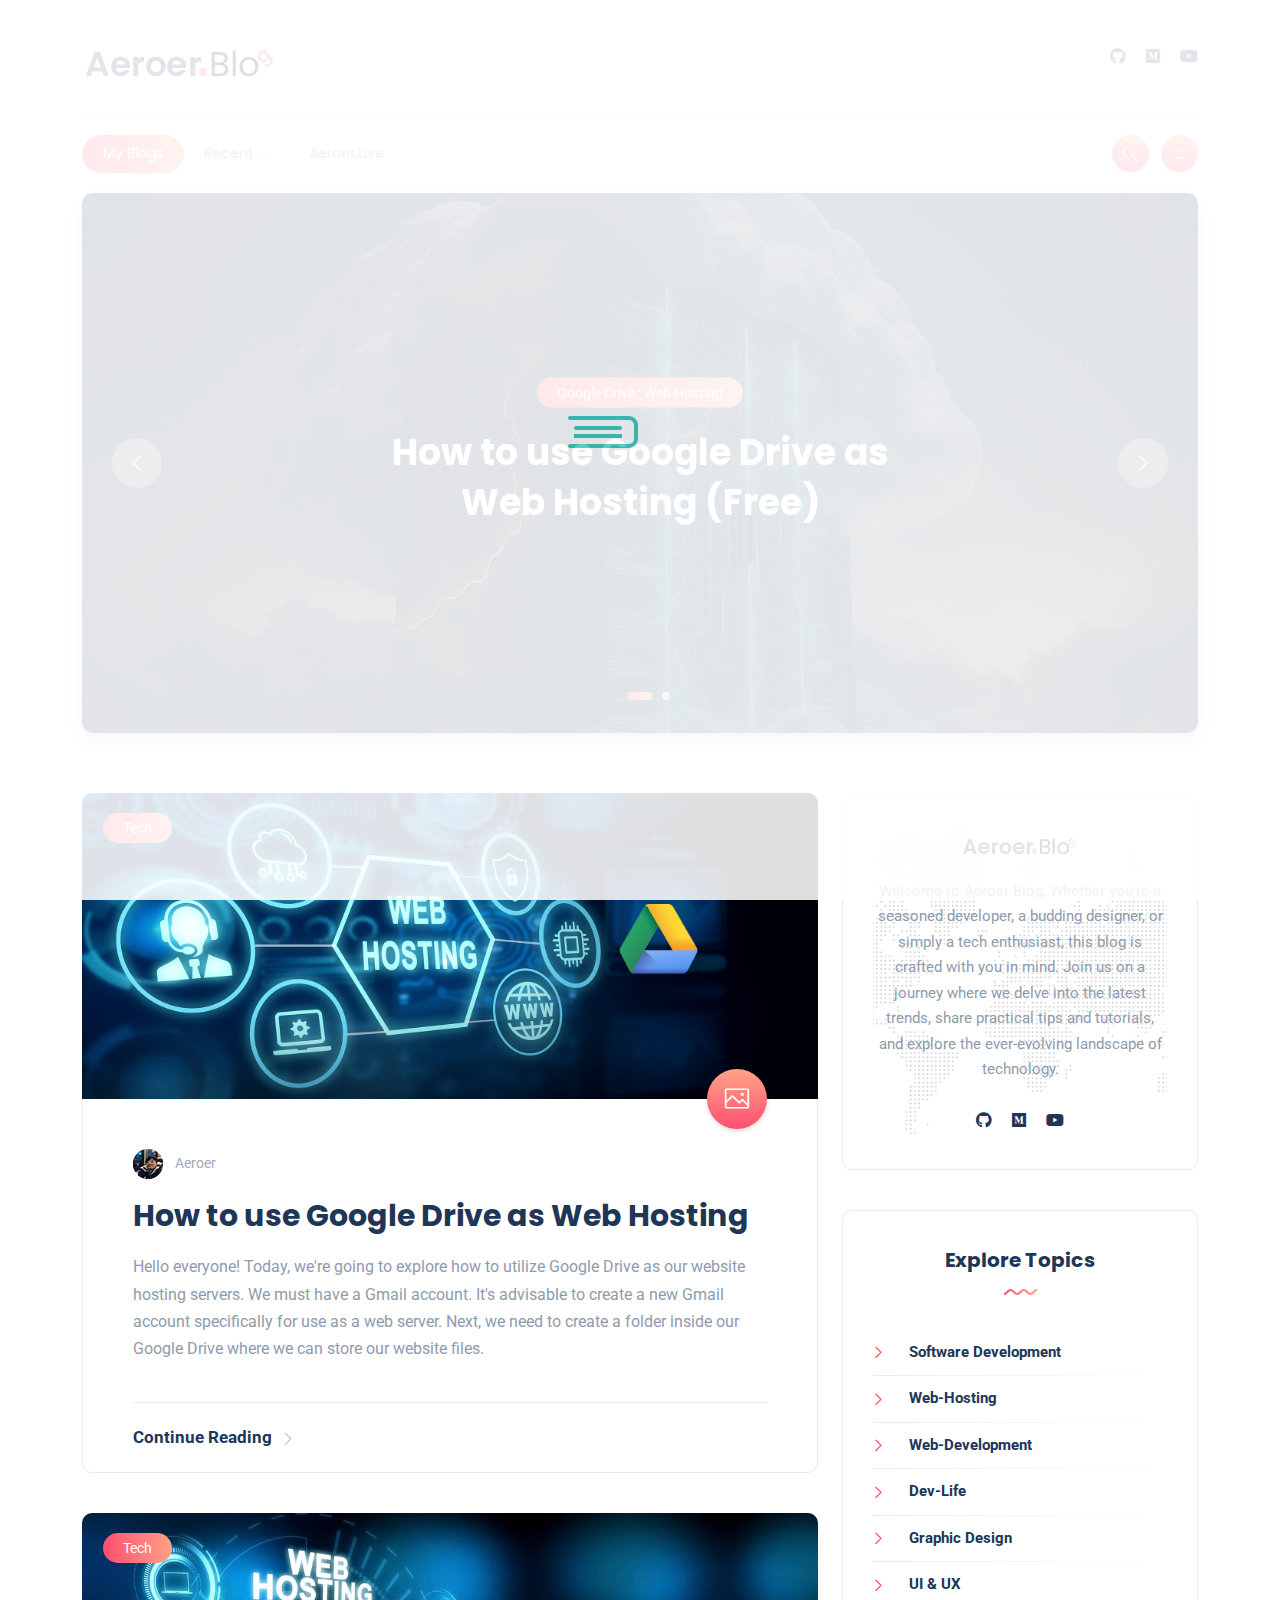
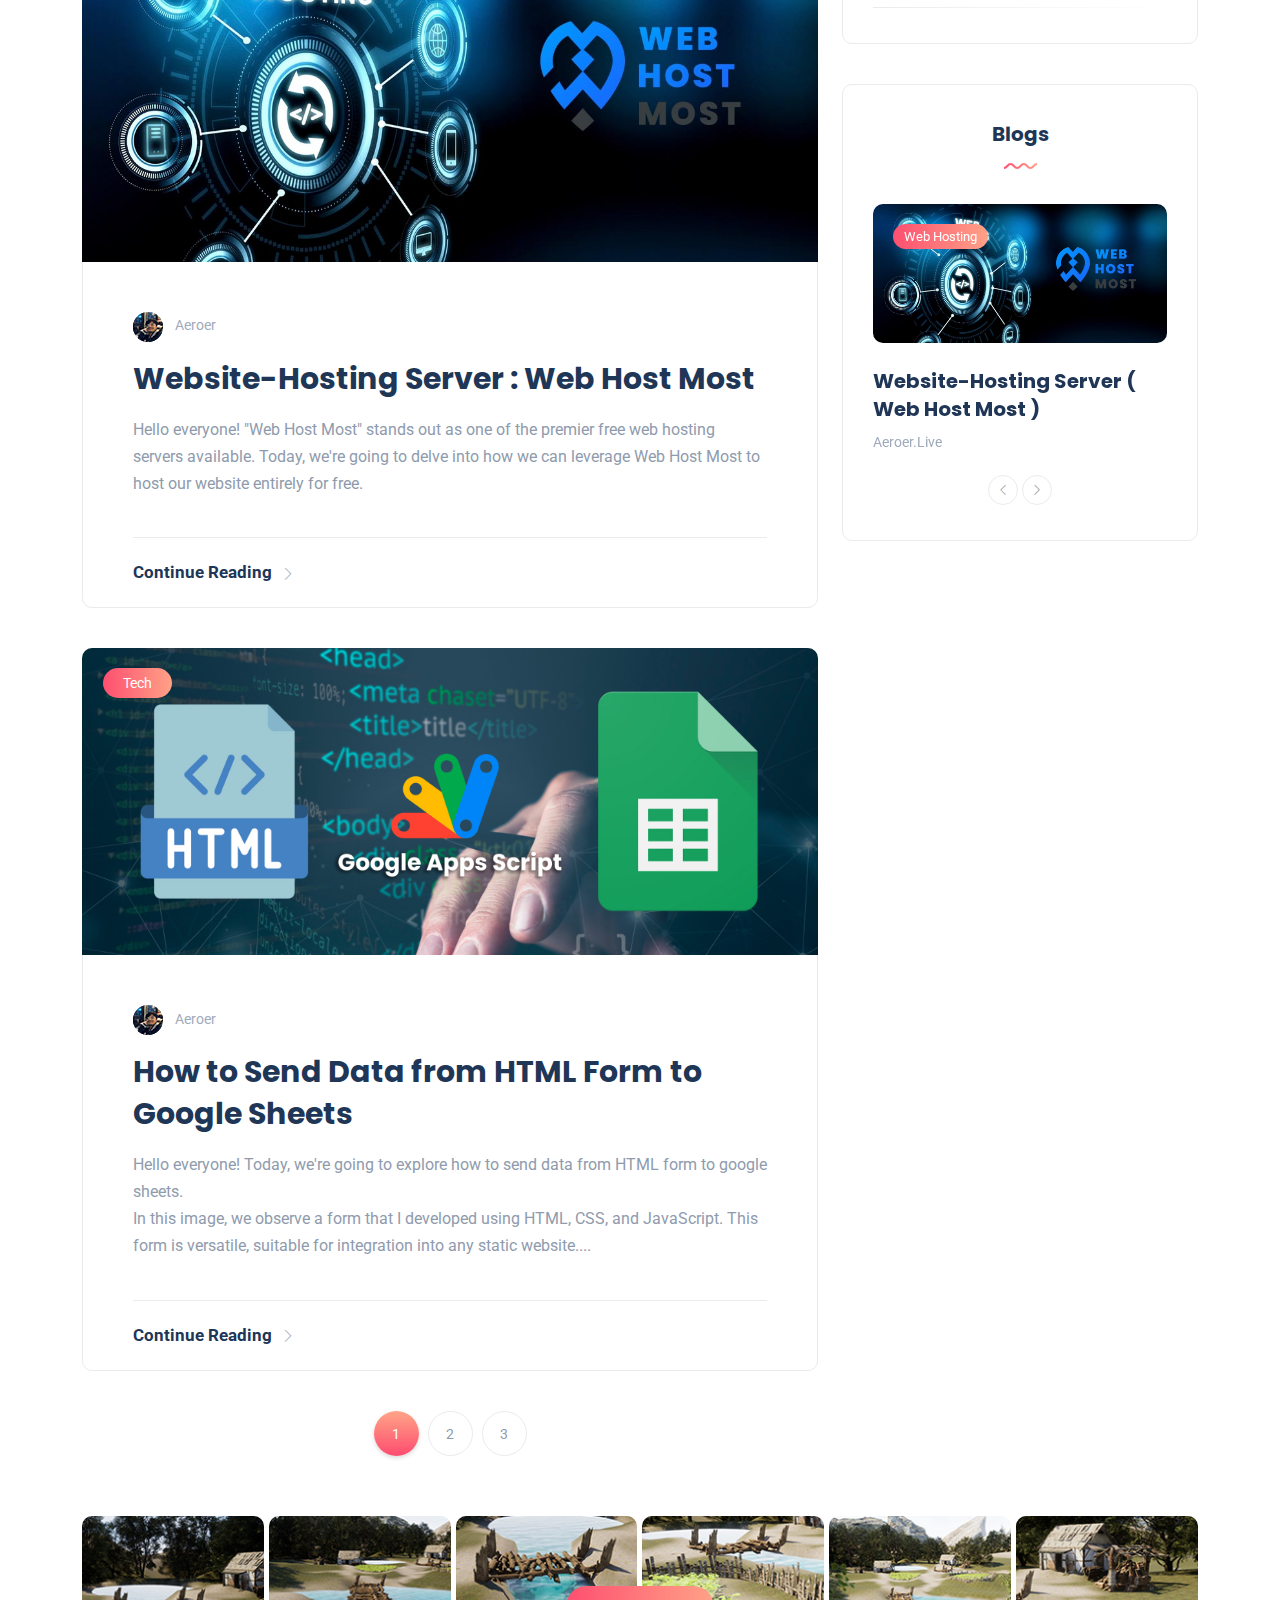
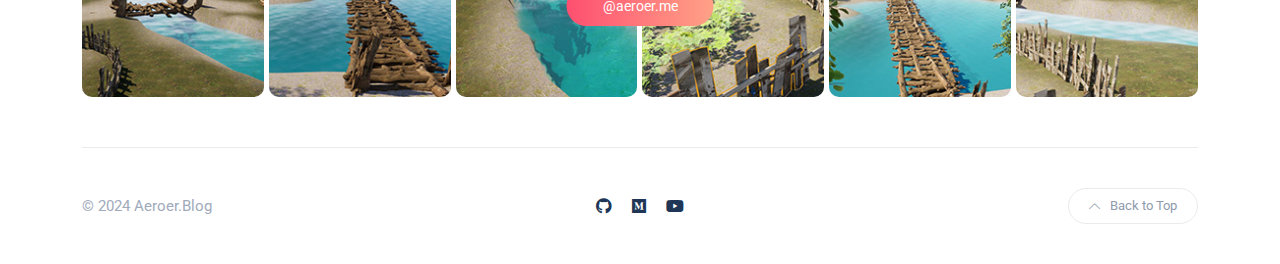
==== index.html @ 8a5197ec "Add traget = blank on footer social link" ====
<!DOCTYPE html>
<html lang="en-US">
<head>
	<meta http-equiv="Content-Type" content="text/html; charset=UTF-8">
	<title>Aeroer Blog</title>
	<meta name="keywords" content="Aeroer, Blog Writer, Tech Bloger">
	<meta name="description" content="As a passionate tech enthusiast and avid writer, I'm thrilled to embark on this journey with you. Through this platform, we'll explore the latest innovations, dissect emerging trends, and dive deep into the fascinating world of technology.">
	<meta name="viewport" content="width=device-width, initial-scale=1, maximum-scale=1">
	<link rel="shortcut icon" type="image/x-icon" href="images/favicon.png">

	<!-- STYLES -->
	<link rel="stylesheet" href="css/bootstrap.min.css" type="text/css" media="all">
	<link rel="stylesheet" href="css/all.min.css" type="text/css" media="all">
	<link rel="stylesheet" href="css/slick.css" type="text/css" media="all">
	<link rel="stylesheet" href="css/simple-line-icons.css" type="text/css" media="all">
	<link rel="stylesheet" href="css/style.css" type="text/css" media="all">


</head>

<body>

<!-- preloader -->
<div id="preloader">
	<div class="book">
		<div class="inner">
			<div class="left"></div>
			<div class="middle"></div>
			<div class="right"></div>
		</div>
		<ul>
			<li></li>
			<li></li>
			<li></li>
			<li></li>
			<li></li>
			<li></li>
			<li></li>
			<li></li>
			<li></li>
			<li></li>
			<li></li>
			<li></li>
			<li></li>
			<li></li>
			<li></li>
			<li></li>
			<li></li>
			<li></li>
		</ul>
	</div>
</div>

<!-- site wrapper -->
<div class="site-wrapper">

	<div class="main-overlay"></div>

	<!-- header -->
	<header class="header-classic">

			<div class="container-xl">
				<!-- header top -->
				<div class="header-top">
					<div class="row align-items-center">

						<div class="col-md-4 col-xs-12">
							<!-- site logo -->
							<a class="navbar-brand" href="index.html"><img src="images/Bloglogo.png" alt="logo" /></a> 
						</div>

						<div class="col-md-8 d-none d-md-block">
							<!-- social icons -->
							<ul class="social-icons list-unstyled list-inline mb-0 float-end">
								<!-- <li class="list-inline-item"><a href="#"><i class="fab fa-facebook-f"></i></a></li> -->
								<!-- <li class="list-inline-item"><a href="#"><i class="fab fa-twitter"></i></a></li> -->
								<li class="list-inline-item"><a href="https://github.com/AeroerMak"><i class="fab fa-github"></i></a></li>
								<li class="list-inline-item"><a href="https://medium.com/@Aeroer"><i class="fab fa-medium"></i></a></li>
								<li class="list-inline-item"><a href="https://www.youtube.com/@Aeroermak"><i class="fab fa-youtube"></i></a></li>
							</ul>
						</div>

					</div>
				</div>
			</div>

			<nav class="navbar navbar-expand-lg">
				<!-- header bottom -->
				<div class="header-bottom  w-100">
					
					<div class="container-xl">
						<div class="d-flex align-items-center">
							<div class="collapse navbar-collapse flex-grow-1">
								<!-- menus -->
								<ul class="navbar-nav">
									<li class="nav-item active">
										<a class="nav-link" href="index.html">My Blogs</a>
									</li>

									<li class="nav-item dropdown">
									<a class="nav-link dropdown-toggle" href="#">Recent</a>
										<ul class="dropdown-menu">
											<li><a class="dropdown-item" href="webhosting.html">Google Drive : Web-Host</a></li>
											<li><a class="dropdown-item" href="webhostmost.html">Web Host Most</a></li>
											<li><a class="dropdown-item" href="webdata.html">Web Form Data Transfer</a></li>
										</ul>
									</li>

									<li class="nav-item">
										<a class="nav-link"  href="https://aeroer.live/" target="_blank">Aeroer.Live</a>
									</li>
								</ul>
							</div>

							<!-- header buttons -->
							<div class="header-buttons">
								<button class="search icon-button">
									<i class="icon-magnifier"></i>
								</button>
								<button class="burger-menu icon-button ms-2 float-end float-lg-none">
									<span class="burger-icon"></span>
								</button>
							</div>
						</div>
					</div>

				</div>
			</nav>

	</header>

    <section class="hero-carousel">
        <div class="container-xl">
            <div class="post-carousel-lg">
                <!-- post -->
                <div class="post featured-post-xl">
                    <div class="details clearfix">
                        <a href="webhosting.html" class="category-badge lg">Google Drive : Web Hosting</a>
                        <h4 class="post-title"><a href="webhosting.html">How to use Google Drive as Web Hosting (Free)</a></h4>
                        <!-- <ul class="meta list-inline mb-0">
                            <li class="list-inline-item"><a href="#">Katen Doe</a></li>
                            <li class="list-inline-item">29 March 2021</li>
                        </ul> -->
                    </div>
                    <a href="webhosting.html">
                        <div class="thumb rounded">
                            <div class="inner data-bg-image" data-bg-image="images/posts/webhost.jpg"></div>
                        </div>
                    </a>
                </div>
                <!-- post -->
                <div class="post featured-post-xl">
                    <div class="details clearfix">
                        <a href="webhostmost.html" class="category-badge lg">Free Best Web-Hosting</a>
                        <h4 class="post-title"><a href="webhostmost.html">Website-Hosting Server : Web Host Most</a></h4>
                        <!-- <ul class="meta list-inline mb-0">
                            <li class="list-inline-item"><a href="#">Katen Doe</a></li>
                            <li class="list-inline-item">29 March 2021</li>
                        </ul> -->
                    </div>
                    <a href="webhostmost.html">
                        <div class="thumb rounded">
                            <div class="inner data-bg-image" data-bg-image="images/posts/webhostmost.jpg"></div>
                        </div>
                    </a>
                </div>
            </div>
        </div>
    </section>

	<!-- section main content -->
	<section class="main-content">
		<div class="container-xl">

			<div class="row gy-4">

				<div class="col-lg-8">

					<!-- post -->
					<div class="post post-classic rounded bordered">
						<div class="thumb top-rounded">
							<a href="#" class="category-badge lg position-absolute">Tech</a>
							<span class="post-format">
								<i class="icon-picture"></i>
							</span>
							<a href="webhosting.html">
								<div class="inner">
									<img src="images/posts/googledrivehosting.jpg" alt="post-title" />
								</div>
							</a>
						</div>
						<div class="details">
							<ul class="meta list-inline mb-0">
								<li class="list-inline-item"><a href="#"><img src="images/other/author-sm.png" class="author" alt="author"/>Aeroer</a></li>
							</ul>
							<h5 class="post-title mb-3 mt-3"><a href="webhosting.html">How to use Google Drive as Web Hosting</a></h5>
							<p class="excerpt mb-0">Hello everyone! Today, we're going to explore how to utilize Google Drive as our website hosting servers. We must have a Gmail account. It's advisable to create a new Gmail account specifically for use as a web server. Next, we need to create a folder inside our Google Drive where we can store our website files.</p>
							
						</div>
						<div class="post-bottom clearfix d-flex align-items-center">
							<div class="float-end d-none d-md-block">
								<a href="webhosting.html" class="more-link">Continue Reading<i class="icon-arrow-right"></i></a>
							</div>
							<div class="more-button d-block d-md-none float-end">
								<a href="#"><span class="icon-options"></span></a>
							</div>
						</div>
					</div>

					<!-- post -->
					<div class="post post-classic rounded bordered">
						<div class="thumb top-rounded">
							<a href="webhostmost.html" class="category-badge lg position-absolute">Tech</a>
							<a href="webhostmost.html">
								<div class="inner">
									<img src="images/posts/websitehostmost.jpg" alt="Web Host Most" />
								</div>
							</a>
						</div>
						<div class="details">
							<ul class="meta list-inline mb-0">
								<li class="list-inline-item"><a href="#"><img src="images/other/author-sm.png" class="author" alt="author"/>Aeroer</a></li>
								<!-- <li class="list-inline-item">29 March 2021</li>
								<li class="list-inline-item"><i class="icon-bubble"></i> (0)</li> -->
							</ul>
							<h5 class="post-title mb-3 mt-3"><a href="webhostmost.html">Website-Hosting Server : Web Host Most</a></h5>
							<p class="excerpt mb-0">Hello everyone!
							"Web Host Most" stands out as one of the premier free web hosting servers available. Today, we're going to delve into how we can leverage Web Host Most to host our website entirely for free.</p>
						</div>
						<div class="post-bottom clearfix d-flex align-items-center">
							<!-- <div class="social-share me-auto">
								<button class="toggle-button icon-share"></button>
								<ul class="icons list-unstyled list-inline mb-0">
									<li class="list-inline-item"><a href="#"><i class="fab fa-facebook-f"></i></a></li>
									<li class="list-inline-item"><a href="#"><i class="fab fa-twitter"></i></a></li>
									<li class="list-inline-item"><a href="#"><i class="fab fa-linkedin-in"></i></a></li>
									<li class="list-inline-item"><a href="#"><i class="fab fa-pinterest"></i></a></li>
									<li class="list-inline-item"><a href="#"><i class="fab fa-telegram-plane"></i></a></li>
									<li class="list-inline-item"><a href="#"><i class="far fa-envelope"></i></a></li>
								</ul>
							</div> -->
							<div class="float-end d-none d-md-block">
								<a href="webhostmost.html" class="more-link">Continue Reading<i class="icon-arrow-right"></i></a>
							</div>
							<div class="more-button d-block d-md-none float-end">
								<a href="#"><span class="icon-options"></span></a>
							</div>
						</div>
					</div>

					<div class="post post-classic rounded bordered">
						<div class="thumb top-rounded">
							<a href="webdata.html" class="category-badge lg position-absolute">Tech</a>
							<a href="webdata.html">
								<div class="inner">
									<img src="images/posts/HTMLForm-GoogleSheets.jpg" alt="Web Host Most" />
								</div>
							</a>
						</div>
						<div class="details">
							<ul class="meta list-inline mb-0">
								<li class="list-inline-item"><a href="#"><img src="images/other/author-sm.png" class="author" alt="author"/>Aeroer</a></li>
								<!-- <li class="list-inline-item">29 March 2021</li>
								<li class="list-inline-item"><i class="icon-bubble"></i> (0)</li> -->
							</ul>
							<h5 class="post-title mb-3 mt-3"><a href="webdata.html">How to Send Data from HTML Form to Google Sheets</a></h5>
							<p class="excerpt mb-0">Hello everyone!
								Today, we're going to explore how to send data from HTML form to google sheets. <br>
								In this image, we observe a form that I developed using HTML, CSS, and JavaScript. This form is versatile, suitable for integration into any static website....
							</p>
						</div>
						<div class="post-bottom clearfix d-flex align-items-center">

							<div class="float-end d-none d-md-block">
								<a href="webdata.html" class="more-link">Continue Reading<i class="icon-arrow-right"></i></a>
							</div>
							<div class="more-button d-block d-md-none float-end">
								<a href="#"><span class="icon-options"></span></a>
							</div>
						</div>
					</div>

					


					<nav>
						<ul class="pagination justify-content-center">
							<li class="page-item active" aria-current="page">
								<span class="page-link">1</span>
							</li>
							<li class="page-item"><a class="page-link" href="#">2</a></li>
							<li class="page-item"><a class="page-link" href="#">3</a></li>
						</ul>
					</nav>

				</div>
				<div class="col-lg-4">

					<!-- sidebar -->
					<div class="sidebar">
						<!-- widget about -->
						<div class="widget rounded">
							<div class="widget-about data-bg-image text-center" data-bg-image="images/map-bg.png">
								<img src="images/logo.png" alt="logo" class="mb-4" />
								<p class="mb-4">Welcome to Aeroer Blog, Whether you're a seasoned developer, a budding designer, or simply a tech enthusiast, this blog is crafted with you in mind. Join us on a journey where we delve into the latest trends, share practical tips and tutorials, and explore the ever-evolving landscape of technology.</p>
								<ul class="social-icons list-unstyled list-inline mb-0">
									<li class="list-inline-item"><a href="https://github.com/AeroerMak" target="_blank"><i class="fab fa-github"></i></a></li>
									<li class="list-inline-item"><a href="https://medium.com/@Aeroer" target="_blank"><i class="fab fa-medium"></i></a></li>
									<li class="list-inline-item"><a href="https://www.youtube.com/@Aeroermak" target="_blank"><i class="fab fa-youtube"></i></a></li>
								</ul>
							</div>
						</div>

						

						<!-- widget categories -->
						<div class="widget rounded">
							<div class="widget-header text-center">
								<h3 class="widget-title">Explore Topics</h3>
								<img src="images/wave.svg" class="wave" alt="wave" />
							</div>
							<div class="widget-content">
								<ul class="list">
									<li><a href="#">Software Development</a></li>
									<li><a href="#">Web-Hosting</a></li>
									<li><a href="#">Web-Development</a></li>
									<li><a href="#">Dev-Life</a></li>
									<li><a href="#">Graphic Design</a></li>
									<li><a href="#">UI & UX</a></li>
								</ul>
							</div>
							
						</div>

						<!-- widget newsletter 
						<div class="widget rounded">
							<div class="widget-header text-center">
								<h3 class="widget-title">Newsletter</h3>
								<img src="images/wave.svg" class="wave" alt="wave" />
							</div>
							<div class="widget-content">
								<span class="newsletter-headline text-center mb-3">Join 70,000 subscribers!</span>
								<form>
									<div class="mb-2">
										<input class="form-control w-100 text-center" placeholder="Email address…" type="email">
									</div>
									<button class="btn btn-default btn-full" type="submit">Sign Up</button>
								</form>
								<span class="newsletter-privacy text-center mt-3">By signing up, you agree to our <a href="#">Privacy Policy</a></span>
							</div>		
						</div-->

						<!-- widget post carousel -->
						<div class="widget rounded">
							<div class="widget-header text-center">
								<h3 class="widget-title">Blogs</h3>
								<img src="images/wave.svg" class="wave" alt="wave" />
							</div>
							<div class="widget-content">
								<div class="post-carousel-widget">
									<!-- post -->
									<div class="post post-carousel">
										<div class="thumb rounded">
											<a href="#" class="category-badge position-absolute">Web Hosting</a>
											<a href="webhostmost.html">
												<div class="inner">
													<img src="images/posts/websitehostmost.jpg" alt="Web Host Most" />
												</div>
											</a>
										</div>
										<h5 class="post-title mb-0 mt-4"><a href="webhostmost.html">Website-Hosting Server ( Web Host Most )</a></h5>
										<ul class="meta list-inline mt-2 mb-0">
											<li class="list-inline-item"><a href="https://aeroer.live/">Aeroer.Live</a></li>
										</ul>
									</div>
									<!-- post -->
									<div class="post post-carousel">
										<div class="thumb rounded">
											<a href="#" class="category-badge position-absolute">Google Drive Hosting</a>
											<a href="webhosting.html">
												<div class="inner">
													<img src="images/posts/googledrivehosting.jpg" alt="Google Drive as Web-Host" />
												</div>
											</a>
										</div>
										<h5 class="post-title mb-0 mt-4"><a href="webhosting.html">Google Drive as Web Hosting</a></h5>
										<ul class="meta list-inline mt-2 mb-0">
											<li class="list-inline-item"><a href="https://aeroer.live/">Aeroer.Live</a></li>
										</ul>
									</div>
									<!-- post -->
									<div class="post post-carousel">
										<div class="thumb rounded">
											<a href="#" class="category-badge position-absolute">Data Transfer</a>
											<a href="webdata.html">
												<div class="inner">
													<img src="images/posts/HTMLForm-GoogleSheets.jpg" alt="Google App Script" />
												</div>
											</a>
										</div>
										<h5 class="post-title mb-0 mt-4"><a href="webdata.html">Transfer data from HTML form to Google Sheets</a></h5>
										<ul class="meta list-inline mt-2 mb-0">
											<li class="list-inline-item"><a href="https://aeroer.live/">Aeroer.Live</a></li>
											<!-- <li class="list-inline-item">29 March 2021</li> -->
										</ul>
									</div>
								</div>
								<!-- carousel arrows -->
								<div class="slick-arrows-bot">
									<button type="button" data-role="none" class="carousel-botNav-prev slick-custom-buttons" aria-label="Previous"><i class="icon-arrow-left"></i></button>
									<button type="button" data-role="none" class="carousel-botNav-next slick-custom-buttons" aria-label="Next"><i class="icon-arrow-right"></i></button>
								</div>
							</div>		
						</div>

						<!-- widget advertisement 
						<div class="widget no-container rounded text-md-center">
							<span class="ads-title">- Sponsored Ad -</span>
							<a href="#" class="widget-ads">
								<img src="images/ads/ad-360.png" alt="Advertisement" />	
							</a>
						</div -->

					</div>

				</div>

			</div>

		</div>
	</section>

	<!-- instagram feed -->
	<div class="instagram">
		<div class="container-xl">
			<!-- button -->
			<a href="https://www.instagram.com/aeroer.me/" target="_blank" class="btn btn-default btn-instagram">@aeroer.me</a>
			<!-- images -->
			<div class="instagram-feed d-flex flex-wrap">
				<div class="insta-item col-sm-2 col-6 col-md-2">
					<a href="#">
						<img src="images/insta/insta-1.jpg" alt="insta-title" />
					</a>
				</div>
				<div class="insta-item col-sm-2 col-6 col-md-2">
					<a href="#">
						<img src="images/insta/insta-2.jpg" alt="insta-title" />
					</a>
				</div>
				<div class="insta-item col-sm-2 col-6 col-md-2">
					<a href="#">
						<img src="images/insta/insta-3.jpg" alt="insta-title" />
					</a>
				</div>
				<div class="insta-item col-sm-2 col-6 col-md-2">
					<a href="#">
						<img src="images/insta/insta-4.jpg" alt="insta-title" />
					</a>
				</div>
				<div class="insta-item col-sm-2 col-6 col-md-2">
					<a href="#">
						<img src="images/insta/insta-5.jpg" alt="insta-title" />
					</a>
				</div>
				<div class="insta-item col-sm-2 col-6 col-md-2">
					<a href="#">
						<img src="images/insta/insta-6.jpg" alt="insta-title" />
					</a>
				</div>
			</div>
		</div>
	</div>

	<!-- footer -->
	<footer>
		<div class="container-xl">
			<div class="footer-inner">
				<div class="row d-flex align-items-center gy-4">
					<!-- copyright text -->
					<div class="col-md-4">
						<span class="copyright">© 2024 Aeroer.Blog</span>
					</div>

					<!-- social icons -->
					<div class="col-md-4 text-center">
						<ul class="social-icons list-unstyled list-inline mb-0">
							<li class="list-inline-item"><a href="https://github.com/AeroerMak" target="_blank"><i class="fab fa-github"></i></a></li>
							<li class="list-inline-item"><a href="https://medium.com/@Aeroer" target="_blank"><i class="fab fa-medium"></i></a></li>
							<li class="list-inline-item"><a href="https://www.youtube.com/@Aeroermak" target="_blank"><i class="fab fa-youtube"></i></a></li>
						</ul>
					</div>

					<!-- go to top button -->
					<div class="col-md-4">
						<a href="#" id="return-to-top" class="float-md-end"><i class="icon-arrow-up"></i>Back to Top</a>
					</div>
				</div>
			</div>
		</div>
	</footer>

</div><!-- end site wrapper -->

<!-- search popup area -->
<div class="search-popup">
	<!-- close button -->
	<button type="button" class="btn-close" aria-label="Close"></button>
	<!-- content -->
	<div class="search-content">
		<div class="text-center">
			<h3 class="mb-4 mt-0">Press ESC to close</h3>
		</div>
		<!-- form -->
		<form class="d-flex search-form">
			<input class="form-control me-2" type="search" placeholder="Search and press enter ..." aria-label="Search">
			<button class="btn btn-default btn-lg" type="submit"><i class="icon-magnifier"></i></button>
		</form>
	</div>
</div>

<!-- canvas menu -->
<div class="canvas-menu d-flex align-items-end flex-column">
	<!-- close button -->
	<button type="button" class="btn-close" aria-label="Close"></button>

	<!-- logo -->
	<div class="logo">
		<img src="images/Bloglogo.png" alt="Aeroer Live" />
	</div>

	<!-- menu -->
	<nav>
		<ul class="vertical-menu">

				<li class="nav-item active">
					<a class="nav-link" href="index.html">My Blogs</a>
				</li>

				<li class="nav-item">
					<a class="nav-link" href="webhosting.html">Recent</a>
					</li>

				<li class="nav-item">
					<a class="nav-link"  href="https://aeroer.live/" target="_blank">Aeroer.Live</a>
				</li>

		</ul>
	</nav>

	<!-- social icons -->
	<ul class="social-icons list-unstyled list-inline mb-0 mt-auto w-100">
		<li class="list-inline-item"><a href="https://github.com/AeroerMak" target="_blank"><i class="fab fa-github"></i></a></li>
		<li class="list-inline-item"><a href="https://medium.com/@Aeroer" target="_blank"><i class="fab fa-medium"></i></a></li>
		<li class="list-inline-item"><a href="https://www.youtube.com/@Aeroermak" target="_blank"><i class="fab fa-youtube"></i></a></li>
	</ul>
</div>

<!-- JAVA SCRIPTS -->
<script src="js/jquery.min.js"></script>
<script src="js/popper.min.js"></script>
<script src="js/bootstrap.min.js"></script>
<script src="js/slick.min.js"></script>
<script src="js/jquery.sticky-sidebar.min.js"></script>
<script src="js/custom.js"></script>

</body>
</html>
---- css/all.min.css ----
.fa,
.fab,
.fal,
.far,
.fas {
  -moz-osx-font-smoothing: grayscale;
  -webkit-font-smoothing: antialiased;
  display: inline-block;
  font-style: normal;
  font-variant: normal;
  text-rendering: auto;
  line-height: 1;
}
.fa-lg {
  font-size: 1.33333em;
  line-height: 0.75em;
  vertical-align: -0.0667em;
}
.fa-xs {
  font-size: 0.75em;
}
.fa-sm {
  font-size: 0.875em;
}
.fa-1x {
  font-size: 1em;
}
.fa-2x {
  font-size: 2em;
}
.fa-3x {
  font-size: 3em;
}
.fa-4x {
  font-size: 4em;
}
.fa-5x {
  font-size: 5em;
}
.fa-6x {
  font-size: 6em;
}
.fa-7x {
  font-size: 7em;
}
.fa-8x {
  font-size: 8em;
}
.fa-9x {
  font-size: 9em;
}
.fa-10x {
  font-size: 10em;
}
.fa-fw {
  text-align: center;
  width: 1.25em;
}
.fa-ul {
  list-style-type: none;
  margin-left: 2.5em;
  padding-left: 0;
}
.fa-ul > li {
  position: relative;
}
.fa-li {
  left: -2em;
  position: absolute;
  text-align: center;
  width: 2em;
  line-height: inherit;
}
.fa-border {
  border: 0.08em solid #eee;
  border-radius: 0.1em;
  padding: 0.2em 0.25em 0.15em;
}
.fa-pull-left {
  float: left;
}
.fa-pull-right {
  float: right;
}
.fa.fa-pull-left,
.fab.fa-pull-left,
.fal.fa-pull-left,
.far.fa-pull-left,
.fas.fa-pull-left {
  margin-right: 0.3em;
}
.fa.fa-pull-right,
.fab.fa-pull-right,
.fal.fa-pull-right,
.far.fa-pull-right,
.fas.fa-pull-right {
  margin-left: 0.3em;
}
.fa-spin {
  animation: fa-spin 2s infinite linear;
}
.fa-pulse {
  animation: fa-spin 1s infinite steps(8);
}
@keyframes fa-spin {
  0% {
    transform: rotate(0deg);
  }
  to {
    transform: rotate(1turn);
  }
}
.fa-rotate-90 {
  -ms-filter: "progid:DXImageTransform.Microsoft.BasicImage(rotation=1)";
  transform: rotate(90deg);
}
.fa-rotate-180 {
  -ms-filter: "progid:DXImageTransform.Microsoft.BasicImage(rotation=2)";
  transform: rotate(180deg);
}
.fa-rotate-270 {
  -ms-filter: "progid:DXImageTransform.Microsoft.BasicImage(rotation=3)";
  transform: rotate(270deg);
}
.fa-flip-horizontal {
  -ms-filter: "progid:DXImageTransform.Microsoft.BasicImage(rotation=0, mirror=1)";
  transform: scaleX(-1);
}
.fa-flip-vertical {
  transform: scaleY(-1);
}
.fa-flip-horizontal.fa-flip-vertical,
.fa-flip-vertical {
  -ms-filter: "progid:DXImageTransform.Microsoft.BasicImage(rotation=2, mirror=1)";
}
.fa-flip-horizontal.fa-flip-vertical {
  transform: scale(-1);
}
:root .fa-flip-horizontal,
:root .fa-flip-vertical,
:root .fa-rotate-90,
:root .fa-rotate-180,
:root .fa-rotate-270 {
  -webkit-filter: none;
  filter: none;
}
.fa-stack {
  display: inline-block;
  height: 2em;
  line-height: 2em;
  position: relative;
  vertical-align: middle;
  width: 2.5em;
}
.fa-stack-1x,
.fa-stack-2x {
  left: 0;
  position: absolute;
  text-align: center;
  width: 100%;
}
.fa-stack-1x {
  line-height: inherit;
}
.fa-stack-2x {
  font-size: 2em;
}
.fa-inverse {
  color: #fff;
}
.fa-500px:before {
  content: "\f26e";
}
.fa-accessible-icon:before {
  content: "\f368";
}
.fa-accusoft:before {
  content: "\f369";
}
.fa-acquisitions-incorporated:before {
  content: "\f6af";
}
.fa-ad:before {
  content: "\f641";
}
.fa-address-book:before {
  content: "\f2b9";
}
.fa-address-card:before {
  content: "\f2bb";
}
.fa-adjust:before {
  content: "\f042";
}
.fa-adn:before {
  content: "\f170";
}
.fa-adversal:before {
  content: "\f36a";
}
.fa-affiliatetheme:before {
  content: "\f36b";
}
.fa-air-freshener:before {
  content: "\f5d0";
}
.fa-algolia:before {
  content: "\f36c";
}
.fa-align-center:before {
  content: "\f037";
}
.fa-align-justify:before {
  content: "\f039";
}
.fa-align-left:before {
  content: "\f036";
}
.fa-align-right:before {
  content: "\f038";
}
.fa-alipay:before {
  content: "\f642";
}
.fa-allergies:before {
  content: "\f461";
}
.fa-amazon:before {
  content: "\f270";
}
.fa-amazon-pay:before {
  content: "\f42c";
}
.fa-ambulance:before {
  content: "\f0f9";
}
.fa-american-sign-language-interpreting:before {
  content: "\f2a3";
}
.fa-amilia:before {
  content: "\f36d";
}
.fa-anchor:before {
  content: "\f13d";
}
.fa-android:before {
  content: "\f17b";
}
.fa-angellist:before {
  content: "\f209";
}
.fa-angle-double-down:before {
  content: "\f103";
}
.fa-angle-double-left:before {
  content: "\f100";
}
.fa-angle-double-right:before {
  content: "\f101";
}
.fa-angle-double-up:before {
  content: "\f102";
}
.fa-angle-down:before {
  content: "\f107";
}
.fa-angle-left:before {
  content: "\f104";
}
.fa-angle-right:before {
  content: "\f105";
}
.fa-angle-up:before {
  content: "\f106";
}
.fa-angry:before {
  content: "\f556";
}
.fa-angrycreative:before {
  content: "\f36e";
}
.fa-angular:before {
  content: "\f420";
}
.fa-ankh:before {
  content: "\f644";
}
.fa-app-store:before {
  content: "\f36f";
}
.fa-app-store-ios:before {
  content: "\f370";
}
.fa-apper:before {
  content: "\f371";
}
.fa-apple:before {
  content: "\f179";
}
.fa-apple-alt:before {
  content: "\f5d1";
}
.fa-apple-pay:before {
  content: "\f415";
}
.fa-archive:before {
  content: "\f187";
}
.fa-archway:before {
  content: "\f557";
}
.fa-arrow-alt-circle-down:before {
  content: "\f358";
}
.fa-arrow-alt-circle-left:before {
  content: "\f359";
}
.fa-arrow-alt-circle-right:before {
  content: "\f35a";
}
.fa-arrow-alt-circle-up:before {
  content: "\f35b";
}
.fa-arrow-circle-down:before {
  content: "\f0ab";
}
.fa-arrow-circle-left:before {
  content: "\f0a8";
}
.fa-arrow-circle-right:before {
  content: "\f0a9";
}
.fa-arrow-circle-up:before {
  content: "\f0aa";
}
.fa-arrow-down:before {
  content: "\f063";
}
.fa-arrow-left:before {
  content: "\f060";
}
.fa-arrow-right:before {
  content: "\f061";
}
.fa-arrow-up:before {
  content: "\f062";
}
.fa-arrows-alt:before {
  content: "\f0b2";
}
.fa-arrows-alt-h:before {
  content: "\f337";
}
.fa-arrows-alt-v:before {
  content: "\f338";
}
.fa-assistive-listening-systems:before {
  content: "\f2a2";
}
.fa-asterisk:before {
  content: "\f069";
}
.fa-asymmetrik:before {
  content: "\f372";
}
.fa-at:before {
  content: "\f1fa";
}
.fa-atlas:before {
  content: "\f558";
}
.fa-atom:before {
  content: "\f5d2";
}
.fa-audible:before {
  content: "\f373";
}
.fa-audio-description:before {
  content: "\f29e";
}
.fa-autoprefixer:before {
  content: "\f41c";
}
.fa-avianex:before {
  content: "\f374";
}
.fa-aviato:before {
  content: "\f421";
}
.fa-award:before {
  content: "\f559";
}
.fa-aws:before {
  content: "\f375";
}
.fa-backspace:before {
  content: "\f55a";
}
.fa-backward:before {
  content: "\f04a";
}
.fa-balance-scale:before {
  content: "\f24e";
}
.fa-ban:before {
  content: "\f05e";
}
.fa-band-aid:before {
  content: "\f462";
}
.fa-bandcamp:before {
  content: "\f2d5";
}
.fa-barcode:before {
  content: "\f02a";
}
.fa-bars:before {
  content: "\f0c9";
}
.fa-baseball-ball:before {
  content: "\f433";
}
.fa-basketball-ball:before {
  content: "\f434";
}
.fa-bath:before {
  content: "\f2cd";
}
.fa-battery-empty:before {
  content: "\f244";
}
.fa-battery-full:before {
  content: "\f240";
}
.fa-battery-half:before {
  content: "\f242";
}
.fa-battery-quarter:before {
  content: "\f243";
}
.fa-battery-three-quarters:before {
  content: "\f241";
}
.fa-bed:before {
  content: "\f236";
}
.fa-beer:before {
  content: "\f0fc";
}
.fa-behance:before {
  content: "\f1b4";
}
.fa-behance-square:before {
  content: "\f1b5";
}
.fa-bell:before {
  content: "\f0f3";
}
.fa-bell-slash:before {
  content: "\f1f6";
}
.fa-bezier-curve:before {
  content: "\f55b";
}
.fa-bible:before {
  content: "\f647";
}
.fa-bicycle:before {
  content: "\f206";
}
.fa-bimobject:before {
  content: "\f378";
}
.fa-binoculars:before {
  content: "\f1e5";
}
.fa-birthday-cake:before {
  content: "\f1fd";
}
.fa-bitbucket:before {
  content: "\f171";
}
.fa-bitcoin:before {
  content: "\f379";
}
.fa-bity:before {
  content: "\f37a";
}
.fa-black-tie:before {
  content: "\f27e";
}
.fa-blackberry:before {
  content: "\f37b";
}
.fa-blender:before {
  content: "\f517";
}
.fa-blender-phone:before {
  content: "\f6b6";
}
.fa-blind:before {
  content: "\f29d";
}
.fa-blogger:before {
  content: "\f37c";
}
.fa-blogger-b:before {
  content: "\f37d";
}
.fa-bluetooth:before {
  content: "\f293";
}
.fa-bluetooth-b:before {
  content: "\f294";
}
.fa-bold:before {
  content: "\f032";
}
.fa-bolt:before {
  content: "\f0e7";
}
.fa-bomb:before {
  content: "\f1e2";
}
.fa-bone:before {
  content: "\f5d7";
}
.fa-bong:before {
  content: "\f55c";
}
.fa-book:before {
  content: "\f02d";
}
.fa-book-dead:before {
  content: "\f6b7";
}
.fa-book-open:before {
  content: "\f518";
}
.fa-book-reader:before {
  content: "\f5da";
}
.fa-bookmark:before {
  content: "\f02e";
}
.fa-bowling-ball:before {
  content: "\f436";
}
.fa-box:before {
  content: "\f466";
}
.fa-box-open:before {
  content: "\f49e";
}
.fa-boxes:before {
  content: "\f468";
}
.fa-braille:before {
  content: "\f2a1";
}
.fa-brain:before {
  content: "\f5dc";
}
.fa-briefcase:before {
  content: "\f0b1";
}
.fa-briefcase-medical:before {
  content: "\f469";
}
.fa-broadcast-tower:before {
  content: "\f519";
}
.fa-broom:before {
  content: "\f51a";
}
.fa-brush:before {
  content: "\f55d";
}
.fa-btc:before {
  content: "\f15a";
}
.fa-bug:before {
  content: "\f188";
}
.fa-building:before {
  content: "\f1ad";
}
.fa-bullhorn:before {
  content: "\f0a1";
}
.fa-bullseye:before {
  content: "\f140";
}
.fa-burn:before {
  content: "\f46a";
}
.fa-buromobelexperte:before {
  content: "\f37f";
}
.fa-bus:before {
  content: "\f207";
}
.fa-bus-alt:before {
  content: "\f55e";
}
.fa-business-time:before {
  content: "\f64a";
}
.fa-buysellads:before {
  content: "\f20d";
}
.fa-calculator:before {
  content: "\f1ec";
}
.fa-calendar:before {
  content: "\f133";
}
.fa-calendar-alt:before {
  content: "\f073";
}
.fa-calendar-check:before {
  content: "\f274";
}
.fa-calendar-minus:before {
  content: "\f272";
}
.fa-calendar-plus:before {
  content: "\f271";
}
.fa-calendar-times:before {
  content: "\f273";
}
.fa-camera:before {
  content: "\f030";
}
.fa-camera-retro:before {
  content: "\f083";
}
.fa-campground:before {
  content: "\f6bb";
}
.fa-cannabis:before {
  content: "\f55f";
}
.fa-capsules:before {
  content: "\f46b";
}
.fa-car:before {
  content: "\f1b9";
}
.fa-car-alt:before {
  content: "\f5de";
}
.fa-car-battery:before {
  content: "\f5df";
}
.fa-car-crash:before {
  content: "\f5e1";
}
.fa-car-side:before {
  content: "\f5e4";
}
.fa-caret-down:before {
  content: "\f0d7";
}
.fa-caret-left:before {
  content: "\f0d9";
}
.fa-caret-right:before {
  content: "\f0da";
}
.fa-caret-square-down:before {
  content: "\f150";
}
.fa-caret-square-left:before {
  content: "\f191";
}
.fa-caret-square-right:before {
  content: "\f152";
}
.fa-caret-square-up:before {
  content: "\f151";
}
.fa-caret-up:before {
  content: "\f0d8";
}
.fa-cart-arrow-down:before {
  content: "\f218";
}
.fa-cart-plus:before {
  content: "\f217";
}
.fa-cat:before {
  content: "\f6be";
}
.fa-cc-amazon-pay:before {
  content: "\f42d";
}
.fa-cc-amex:before {
  content: "\f1f3";
}
.fa-cc-apple-pay:before {
  content: "\f416";
}
.fa-cc-diners-club:before {
  content: "\f24c";
}
.fa-cc-discover:before {
  content: "\f1f2";
}
.fa-cc-jcb:before {
  content: "\f24b";
}
.fa-cc-mastercard:before {
  content: "\f1f1";
}
.fa-cc-paypal:before {
  content: "\f1f4";
}
.fa-cc-stripe:before {
  content: "\f1f5";
}
.fa-cc-visa:before {
  content: "\f1f0";
}
.fa-centercode:before {
  content: "\f380";
}
.fa-certificate:before {
  content: "\f0a3";
}
.fa-chair:before {
  content: "\f6c0";
}
.fa-chalkboard:before {
  content: "\f51b";
}
.fa-chalkboard-teacher:before {
  content: "\f51c";
}
.fa-charging-station:before {
  content: "\f5e7";
}
.fa-chart-area:before {
  content: "\f1fe";
}
.fa-chart-bar:before {
  content: "\f080";
}
.fa-chart-line:before {
  content: "\f201";
}
.fa-chart-pie:before {
  content: "\f200";
}
.fa-check:before {
  content: "\f00c";
}
.fa-check-circle:before {
  content: "\f058";
}
.fa-check-double:before {
  content: "\f560";
}
.fa-check-square:before {
  content: "\f14a";
}
.fa-chess:before {
  content: "\f439";
}
.fa-chess-bishop:before {
  content: "\f43a";
}
.fa-chess-board:before {
  content: "\f43c";
}
.fa-chess-king:before {
  content: "\f43f";
}
.fa-chess-knight:before {
  content: "\f441";
}
.fa-chess-pawn:before {
  content: "\f443";
}
.fa-chess-queen:before {
  content: "\f445";
}
.fa-chess-rook:before {
  content: "\f447";
}
.fa-chevron-circle-down:before {
  content: "\f13a";
}
.fa-chevron-circle-left:before {
  content: "\f137";
}
.fa-chevron-circle-right:before {
  content: "\f138";
}
.fa-chevron-circle-up:before {
  content: "\f139";
}
.fa-chevron-down:before {
  content: "\f078";
}
.fa-chevron-left:before {
  content: "\f053";
}
.fa-chevron-right:before {
  content: "\f054";
}
.fa-chevron-up:before {
  content: "\f077";
}
.fa-child:before {
  content: "\f1ae";
}
.fa-chrome:before {
  content: "\f268";
}
.fa-church:before {
  content: "\f51d";
}
.fa-circle:before {
  content: "\f111";
}
.fa-circle-notch:before {
  content: "\f1ce";
}
.fa-city:before {
  content: "\f64f";
}
.fa-clipboard:before {
  content: "\f328";
}
.fa-clipboard-check:before {
  content: "\f46c";
}
.fa-clipboard-list:before {
  content: "\f46d";
}
.fa-clock:before {
  content: "\f017";
}
.fa-clone:before {
  content: "\f24d";
}
.fa-closed-captioning:before {
  content: "\f20a";
}
.fa-cloud:before {
  content: "\f0c2";
}
.fa-cloud-download-alt:before {
  content: "\f381";
}
.fa-cloud-meatball:before {
  content: "\f73b";
}
.fa-cloud-moon:before {
  content: "\f6c3";
}
.fa-cloud-moon-rain:before {
  content: "\f73c";
}
.fa-cloud-rain:before {
  content: "\f73d";
}
.fa-cloud-showers-heavy:before {
  content: "\f740";
}
.fa-cloud-sun:before {
  content: "\f6c4";
}
.fa-cloud-sun-rain:before {
  content: "\f743";
}
.fa-cloud-upload-alt:before {
  content: "\f382";
}
.fa-cloudscale:before {
  content: "\f383";
}
.fa-cloudsmith:before {
  content: "\f384";
}
.fa-cloudversify:before {
  content: "\f385";
}
.fa-cocktail:before {
  content: "\f561";
}
.fa-code:before {
  content: "\f121";
}
.fa-code-branch:before {
  content: "\f126";
}
.fa-codepen:before {
  content: "\f1cb";
}
.fa-codiepie:before {
  content: "\f284";
}
.fa-coffee:before {
  content: "\f0f4";
}
.fa-cog:before {
  content: "\f013";
}
.fa-cogs:before {
  content: "\f085";
}
.fa-coins:before {
  content: "\f51e";
}
.fa-columns:before {
  content: "\f0db";
}
.fa-comment:before {
  content: "\f075";
}
.fa-comment-alt:before {
  content: "\f27a";
}
.fa-comment-dollar:before {
  content: "\f651";
}
.fa-comment-dots:before {
  content: "\f4ad";
}
.fa-comment-slash:before {
  content: "\f4b3";
}
.fa-comments:before {
  content: "\f086";
}
.fa-comments-dollar:before {
  content: "\f653";
}
.fa-compact-disc:before {
  content: "\f51f";
}
.fa-compass:before {
  content: "\f14e";
}
.fa-compress:before {
  content: "\f066";
}
.fa-concierge-bell:before {
  content: "\f562";
}
.fa-connectdevelop:before {
  content: "\f20e";
}
.fa-contao:before {
  content: "\f26d";
}
.fa-cookie:before {
  content: "\f563";
}
.fa-cookie-bite:before {
  content: "\f564";
}
.fa-copy:before {
  content: "\f0c5";
}
.fa-copyright:before {
  content: "\f1f9";
}
.fa-couch:before {
  content: "\f4b8";
}
.fa-cpanel:before {
  content: "\f388";
}
.fa-creative-commons:before {
  content: "\f25e";
}
.fa-creative-commons-by:before {
  content: "\f4e7";
}
.fa-creative-commons-nc:before {
  content: "\f4e8";
}
.fa-creative-commons-nc-eu:before {
  content: "\f4e9";
}
.fa-creative-commons-nc-jp:before {
  content: "\f4ea";
}
.fa-creative-commons-nd:before {
  content: "\f4eb";
}
.fa-creative-commons-pd:before {
  content: "\f4ec";
}
.fa-creative-commons-pd-alt:before {
  content: "\f4ed";
}
.fa-creative-commons-remix:before {
  content: "\f4ee";
}
.fa-creative-commons-sa:before {
  content: "\f4ef";
}
.fa-creative-commons-sampling:before {
  content: "\f4f0";
}
.fa-creative-commons-sampling-plus:before {
  content: "\f4f1";
}
.fa-creative-commons-share:before {
  content: "\f4f2";
}
.fa-creative-commons-zero:before {
  content: "\f4f3";
}
.fa-credit-card:before {
  content: "\f09d";
}
.fa-critical-role:before {
  content: "\f6c9";
}
.fa-crop:before {
  content: "\f125";
}
.fa-crop-alt:before {
  content: "\f565";
}
.fa-cross:before {
  content: "\f654";
}
.fa-crosshairs:before {
  content: "\f05b";
}
.fa-crow:before {
  content: "\f520";
}
.fa-crown:before {
  content: "\f521";
}
.fa-css3:before {
  content: "\f13c";
}
.fa-css3-alt:before {
  content: "\f38b";
}
.fa-cube:before {
  content: "\f1b2";
}
.fa-cubes:before {
  content: "\f1b3";
}
.fa-cut:before {
  content: "\f0c4";
}
.fa-cuttlefish:before {
  content: "\f38c";
}
.fa-d-and-d:before {
  content: "\f38d";
}
.fa-d-and-d-beyond:before {
  content: "\f6ca";
}
.fa-dashcube:before {
  content: "\f210";
}
.fa-database:before {
  content: "\f1c0";
}
.fa-deaf:before {
  content: "\f2a4";
}
.fa-delicious:before {
  content: "\f1a5";
}
.fa-democrat:before {
  content: "\f747";
}
.fa-deploydog:before {
  content: "\f38e";
}
.fa-deskpro:before {
  content: "\f38f";
}
.fa-desktop:before {
  content: "\f108";
}
.fa-dev:before {
  content: "\f6cc";
}
.fa-deviantart:before {
  content: "\f1bd";
}
.fa-dharmachakra:before {
  content: "\f655";
}
.fa-diagnoses:before {
  content: "\f470";
}
.fa-dice:before {
  content: "\f522";
}
.fa-dice-d20:before {
  content: "\f6cf";
}
.fa-dice-d6:before {
  content: "\f6d1";
}
.fa-dice-five:before {
  content: "\f523";
}
.fa-dice-four:before {
  content: "\f524";
}
.fa-dice-one:before {
  content: "\f525";
}
.fa-dice-six:before {
  content: "\f526";
}
.fa-dice-three:before {
  content: "\f527";
}
.fa-dice-two:before {
  content: "\f528";
}
.fa-digg:before {
  content: "\f1a6";
}
.fa-digital-ocean:before {
  content: "\f391";
}
.fa-digital-tachograph:before {
  content: "\f566";
}
.fa-directions:before {
  content: "\f5eb";
}
.fa-discord:before {
  content: "\f392";
}
.fa-discourse:before {
  content: "\f393";
}
.fa-divide:before {
  content: "\f529";
}
.fa-dizzy:before {
  content: "\f567";
}
.fa-dna:before {
  content: "\f471";
}
.fa-dochub:before {
  content: "\f394";
}
.fa-docker:before {
  content: "\f395";
}
.fa-dog:before {
  content: "\f6d3";
}
.fa-dollar-sign:before {
  content: "\f155";
}
.fa-dolly:before {
  content: "\f472";
}
.fa-dolly-flatbed:before {
  content: "\f474";
}
.fa-donate:before {
  content: "\f4b9";
}
.fa-door-closed:before {
  content: "\f52a";
}
.fa-door-open:before {
  content: "\f52b";
}
.fa-dot-circle:before {
  content: "\f192";
}
.fa-dove:before {
  content: "\f4ba";
}
.fa-download:before {
  content: "\f019";
}
.fa-draft2digital:before {
  content: "\f396";
}
.fa-drafting-compass:before {
  content: "\f568";
}
.fa-dragon:before {
  content: "\f6d5";
}
.fa-draw-polygon:before {
  content: "\f5ee";
}
.fa-dribbble:before {
  content: "\f17d";
}
.fa-dribbble-square:before {
  content: "\f397";
}
.fa-dropbox:before {
  content: "\f16b";
}
.fa-drum:before {
  content: "\f569";
}
.fa-drum-steelpan:before {
  content: "\f56a";
}
.fa-drumstick-bite:before {
  content: "\f6d7";
}
.fa-drupal:before {
  content: "\f1a9";
}
.fa-dumbbell:before {
  content: "\f44b";
}
.fa-dungeon:before {
  content: "\f6d9";
}
.fa-dyalog:before {
  content: "\f399";
}
.fa-earlybirds:before {
  content: "\f39a";
}
.fa-ebay:before {
  content: "\f4f4";
}
.fa-edge:before {
  content: "\f282";
}
.fa-edit:before {
  content: "\f044";
}
.fa-eject:before {
  content: "\f052";
}
.fa-elementor:before {
  content: "\f430";
}
.fa-ellipsis-h:before {
  content: "\f141";
}
.fa-ellipsis-v:before {
  content: "\f142";
}
.fa-ello:before {
  content: "\f5f1";
}
.fa-ember:before {
  content: "\f423";
}
.fa-empire:before {
  content: "\f1d1";
}
.fa-envelope:before {
  content: "\f0e0";
}
.fa-envelope-open:before {
  content: "\f2b6";
}
.fa-envelope-open-text:before {
  content: "\f658";
}
.fa-envelope-square:before {
  content: "\f199";
}
.fa-envira:before {
  content: "\f299";
}
.fa-equals:before {
  content: "\f52c";
}
.fa-eraser:before {
  content: "\f12d";
}
.fa-erlang:before {
  content: "\f39d";
}
.fa-ethereum:before {
  content: "\f42e";
}
.fa-etsy:before {
  content: "\f2d7";
}
.fa-euro-sign:before {
  content: "\f153";
}
.fa-exchange-alt:before {
  content: "\f362";
}
.fa-exclamation:before {
  content: "\f12a";
}
.fa-exclamation-circle:before {
  content: "\f06a";
}
.fa-exclamation-triangle:before {
  content: "\f071";
}
.fa-expand:before {
  content: "\f065";
}
.fa-expand-arrows-alt:before {
  content: "\f31e";
}
.fa-expeditedssl:before {
  content: "\f23e";
}
.fa-external-link-alt:before {
  content: "\f35d";
}
.fa-external-link-square-alt:before {
  content: "\f360";
}
.fa-eye:before {
  content: "\f06e";
}
.fa-eye-dropper:before {
  content: "\f1fb";
}
.fa-eye-slash:before {
  content: "\f070";
}
.fa-facebook:before {
  content: "\f09a";
}
.fa-facebook-f:before {
  content: "\f39e";
}
.fa-facebook-messenger:before {
  content: "\f39f";
}
.fa-facebook-square:before {
  content: "\f082";
}
.fa-fantasy-flight-games:before {
  content: "\f6dc";
}
.fa-fast-backward:before {
  content: "\f049";
}
.fa-fast-forward:before {
  content: "\f050";
}
.fa-fax:before {
  content: "\f1ac";
}
.fa-feather:before {
  content: "\f52d";
}
.fa-feather-alt:before {
  content: "\f56b";
}
.fa-female:before {
  content: "\f182";
}
.fa-fighter-jet:before {
  content: "\f0fb";
}
.fa-file:before {
  content: "\f15b";
}
.fa-file-alt:before {
  content: "\f15c";
}
.fa-file-archive:before {
  content: "\f1c6";
}
.fa-file-audio:before {
  content: "\f1c7";
}
.fa-file-code:before {
  content: "\f1c9";
}
.fa-file-contract:before {
  content: "\f56c";
}
.fa-file-csv:before {
  content: "\f6dd";
}
.fa-file-download:before {
  content: "\f56d";
}
.fa-file-excel:before {
  content: "\f1c3";
}
.fa-file-export:before {
  content: "\f56e";
}
.fa-file-image:before {
  content: "\f1c5";
}
.fa-file-import:before {
  content: "\f56f";
}
.fa-file-invoice:before {
  content: "\f570";
}
.fa-file-invoice-dollar:before {
  content: "\f571";
}
.fa-file-medical:before {
  content: "\f477";
}
.fa-file-medical-alt:before {
  content: "\f478";
}
.fa-file-pdf:before {
  content: "\f1c1";
}
.fa-file-powerpoint:before {
  content: "\f1c4";
}
.fa-file-prescription:before {
  content: "\f572";
}
.fa-file-signature:before {
  content: "\f573";
}
.fa-file-upload:before {
  content: "\f574";
}
.fa-file-video:before {
  content: "\f1c8";
}
.fa-file-word:before {
  content: "\f1c2";
}
.fa-fill:before {
  content: "\f575";
}
.fa-fill-drip:before {
  content: "\f576";
}
.fa-film:before {
  content: "\f008";
}
.fa-filter:before {
  content: "\f0b0";
}
.fa-fingerprint:before {
  content: "\f577";
}
.fa-fire:before {
  content: "\f06d";
}
.fa-fire-extinguisher:before {
  content: "\f134";
}
.fa-firefox:before {
  content: "\f269";
}
.fa-first-aid:before {
  content: "\f479";
}
.fa-first-order:before {
  content: "\f2b0";
}
.fa-first-order-alt:before {
  content: "\f50a";
}
.fa-firstdraft:before {
  content: "\f3a1";
}
.fa-fish:before {
  content: "\f578";
}
.fa-fist-raised:before {
  content: "\f6de";
}
.fa-flag:before {
  content: "\f024";
}
.fa-flag-checkered:before {
  content: "\f11e";
}
.fa-flag-usa:before {
  content: "\f74d";
}
.fa-flask:before {
  content: "\f0c3";
}
.fa-flickr:before {
  content: "\f16e";
}
.fa-flipboard:before {
  content: "\f44d";
}
.fa-flushed:before {
  content: "\f579";
}
.fa-fly:before {
  content: "\f417";
}
.fa-folder:before {
  content: "\f07b";
}
.fa-folder-minus:before {
  content: "\f65d";
}
.fa-folder-open:before {
  content: "\f07c";
}
.fa-folder-plus:before {
  content: "\f65e";
}
.fa-font:before {
  content: "\f031";
}
.fa-font-awesome:before {
  content: "\f2b4";
}
.fa-font-awesome-alt:before {
  content: "\f35c";
}
.fa-font-awesome-flag:before {
  content: "\f425";
}
.fa-font-awesome-logo-full:before {
  content: "\f4e6";
}
.fa-fonticons:before {
  content: "\f280";
}
.fa-fonticons-fi:before {
  content: "\f3a2";
}
.fa-football-ball:before {
  content: "\f44e";
}
.fa-fort-awesome:before {
  content: "\f286";
}
.fa-fort-awesome-alt:before {
  content: "\f3a3";
}
.fa-forumbee:before {
  content: "\f211";
}
.fa-forward:before {
  content: "\f04e";
}
.fa-foursquare:before {
  content: "\f180";
}
.fa-free-code-camp:before {
  content: "\f2c5";
}
.fa-freebsd:before {
  content: "\f3a4";
}
.fa-frog:before {
  content: "\f52e";
}
.fa-frown:before {
  content: "\f119";
}
.fa-frown-open:before {
  content: "\f57a";
}
.fa-fulcrum:before {
  content: "\f50b";
}
.fa-funnel-dollar:before {
  content: "\f662";
}
.fa-futbol:before {
  content: "\f1e3";
}
.fa-galactic-republic:before {
  content: "\f50c";
}
.fa-galactic-senate:before {
  content: "\f50d";
}
.fa-gamepad:before {
  content: "\f11b";
}
.fa-gas-pump:before {
  content: "\f52f";
}
.fa-gavel:before {
  content: "\f0e3";
}
.fa-gem:before {
  content: "\f3a5";
}
.fa-genderless:before {
  content: "\f22d";
}
.fa-get-pocket:before {
  content: "\f265";
}
.fa-gg:before {
  content: "\f260";
}
.fa-gg-circle:before {
  content: "\f261";
}
.fa-ghost:before {
  content: "\f6e2";
}
.fa-gift:before {
  content: "\f06b";
}
.fa-git:before {
  content: "\f1d3";
}
.fa-git-square:before {
  content: "\f1d2";
}
.fa-github:before {
  content: "\f09b";
}
.fa-github-alt:before {
  content: "\f113";
}
.fa-github-square:before {
  content: "\f092";
}
.fa-gitkraken:before {
  content: "\f3a6";
}
.fa-gitlab:before {
  content: "\f296";
}
.fa-gitter:before {
  content: "\f426";
}
.fa-glass-martini:before {
  content: "\f000";
}
.fa-glass-martini-alt:before {
  content: "\f57b";
}
.fa-glasses:before {
  content: "\f530";
}
.fa-glide:before {
  content: "\f2a5";
}
.fa-glide-g:before {
  content: "\f2a6";
}
.fa-globe:before {
  content: "\f0ac";
}
.fa-globe-africa:before {
  content: "\f57c";
}
.fa-globe-americas:before {
  content: "\f57d";
}
.fa-globe-asia:before {
  content: "\f57e";
}
.fa-gofore:before {
  content: "\f3a7";
}
.fa-golf-ball:before {
  content: "\f450";
}
.fa-goodreads:before {
  content: "\f3a8";
}
.fa-goodreads-g:before {
  content: "\f3a9";
}
.fa-google:before {
  content: "\f1a0";
}
.fa-google-drive:before {
  content: "\f3aa";
}
.fa-google-play:before {
  content: "\f3ab";
}
.fa-google-plus:before {
  content: "\f2b3";
}
.fa-google-plus-g:before {
  content: "\f0d5";
}
.fa-google-plus-square:before {
  content: "\f0d4";
}
.fa-google-wallet:before {
  content: "\f1ee";
}
.fa-gopuram:before {
  content: "\f664";
}
.fa-graduation-cap:before {
  content: "\f19d";
}
.fa-gratipay:before {
  content: "\f184";
}
.fa-grav:before {
  content: "\f2d6";
}
.fa-greater-than:before {
  content: "\f531";
}
.fa-greater-than-equal:before {
  content: "\f532";
}
.fa-grimace:before {
  content: "\f57f";
}
.fa-grin:before {
  content: "\f580";
}
.fa-grin-alt:before {
  content: "\f581";
}
.fa-grin-beam:before {
  content: "\f582";
}
.fa-grin-beam-sweat:before {
  content: "\f583";
}
.fa-grin-hearts:before {
  content: "\f584";
}
.fa-grin-squint:before {
  content: "\f585";
}
.fa-grin-squint-tears:before {
  content: "\f586";
}
.fa-grin-stars:before {
  content: "\f587";
}
.fa-grin-tears:before {
  content: "\f588";
}
.fa-grin-tongue:before {
  content: "\f589";
}
.fa-grin-tongue-squint:before {
  content: "\f58a";
}
.fa-grin-tongue-wink:before {
  content: "\f58b";
}
.fa-grin-wink:before {
  content: "\f58c";
}
.fa-grip-horizontal:before {
  content: "\f58d";
}
.fa-grip-vertical:before {
  content: "\f58e";
}
.fa-gripfire:before {
  content: "\f3ac";
}
.fa-grunt:before {
  content: "\f3ad";
}
.fa-gulp:before {
  content: "\f3ae";
}
.fa-h-square:before {
  content: "\f0fd";
}
.fa-hacker-news:before {
  content: "\f1d4";
}
.fa-hacker-news-square:before {
  content: "\f3af";
}
.fa-hackerrank:before {
  content: "\f5f7";
}
.fa-hammer:before {
  content: "\f6e3";
}
.fa-hamsa:before {
  content: "\f665";
}
.fa-hand-holding:before {
  content: "\f4bd";
}
.fa-hand-holding-heart:before {
  content: "\f4be";
}
.fa-hand-holding-usd:before {
  content: "\f4c0";
}
.fa-hand-lizard:before {
  content: "\f258";
}
.fa-hand-paper:before {
  content: "\f256";
}
.fa-hand-peace:before {
  content: "\f25b";
}
.fa-hand-point-down:before {
  content: "\f0a7";
}
.fa-hand-point-left:before {
  content: "\f0a5";
}
.fa-hand-point-right:before {
  content: "\f0a4";
}
.fa-hand-point-up:before {
  content: "\f0a6";
}
.fa-hand-pointer:before {
  content: "\f25a";
}
.fa-hand-rock:before {
  content: "\f255";
}
.fa-hand-scissors:before {
  content: "\f257";
}
.fa-hand-spock:before {
  content: "\f259";
}
.fa-hands:before {
  content: "\f4c2";
}
.fa-hands-helping:before {
  content: "\f4c4";
}
.fa-handshake:before {
  content: "\f2b5";
}
.fa-hanukiah:before {
  content: "\f6e6";
}
.fa-hashtag:before {
  content: "\f292";
}
.fa-hat-wizard:before {
  content: "\f6e8";
}
.fa-haykal:before {
  content: "\f666";
}
.fa-hdd:before {
  content: "\f0a0";
}
.fa-heading:before {
  content: "\f1dc";
}
.fa-headphones:before {
  content: "\f025";
}
.fa-headphones-alt:before {
  content: "\f58f";
}
.fa-headset:before {
  content: "\f590";
}
.fa-heart:before {
  content: "\f004";
}
.fa-heartbeat:before {
  content: "\f21e";
}
.fa-helicopter:before {
  content: "\f533";
}
.fa-highlighter:before {
  content: "\f591";
}
.fa-hiking:before {
  content: "\f6ec";
}
.fa-hippo:before {
  content: "\f6ed";
}
.fa-hips:before {
  content: "\f452";
}
.fa-hire-a-helper:before {
  content: "\f3b0";
}
.fa-history:before {
  content: "\f1da";
}
.fa-hockey-puck:before {
  content: "\f453";
}
.fa-home:before {
  content: "\f015";
}
.fa-hooli:before {
  content: "\f427";
}
.fa-hornbill:before {
  content: "\f592";
}
.fa-horse:before {
  content: "\f6f0";
}
.fa-hospital:before {
  content: "\f0f8";
}
.fa-hospital-alt:before {
  content: "\f47d";
}
.fa-hospital-symbol:before {
  content: "\f47e";
}
.fa-hot-tub:before {
  content: "\f593";
}
.fa-hotel:before {
  content: "\f594";
}
.fa-hotjar:before {
  content: "\f3b1";
}
.fa-hourglass:before {
  content: "\f254";
}
.fa-hourglass-end:before {
  content: "\f253";
}
.fa-hourglass-half:before {
  content: "\f252";
}
.fa-hourglass-start:before {
  content: "\f251";
}
.fa-house-damage:before {
  content: "\f6f1";
}
.fa-houzz:before {
  content: "\f27c";
}
.fa-hryvnia:before {
  content: "\f6f2";
}
.fa-html5:before {
  content: "\f13b";
}
.fa-hubspot:before {
  content: "\f3b2";
}
.fa-i-cursor:before {
  content: "\f246";
}
.fa-id-badge:before {
  content: "\f2c1";
}
.fa-id-card:before {
  content: "\f2c2";
}
.fa-id-card-alt:before {
  content: "\f47f";
}
.fa-image:before {
  content: "\f03e";
}
.fa-images:before {
  content: "\f302";
}
.fa-imdb:before {
  content: "\f2d8";
}
.fa-inbox:before {
  content: "\f01c";
}
.fa-indent:before {
  content: "\f03c";
}
.fa-industry:before {
  content: "\f275";
}
.fa-infinity:before {
  content: "\f534";
}
.fa-info:before {
  content: "\f129";
}
.fa-info-circle:before {
  content: "\f05a";
}
.fa-instagram:before {
  content: "\f16d";
}
.fa-internet-explorer:before {
  content: "\f26b";
}
.fa-ioxhost:before {
  content: "\f208";
}
.fa-italic:before {
  content: "\f033";
}
.fa-itunes:before {
  content: "\f3b4";
}
.fa-itunes-note:before {
  content: "\f3b5";
}
.fa-java:before {
  content: "\f4e4";
}
.fa-jedi:before {
  content: "\f669";
}
.fa-jedi-order:before {
  content: "\f50e";
}
.fa-jenkins:before {
  content: "\f3b6";
}
.fa-joget:before {
  content: "\f3b7";
}
.fa-joint:before {
  content: "\f595";
}
.fa-joomla:before {
  content: "\f1aa";
}
.fa-journal-whills:before {
  content: "\f66a";
}
.fa-js:before {
  content: "\f3b8";
}
.fa-js-square:before {
  content: "\f3b9";
}
.fa-jsfiddle:before {
  content: "\f1cc";
}
.fa-kaaba:before {
  content: "\f66b";
}
.fa-kaggle:before {
  content: "\f5fa";
}
.fa-key:before {
  content: "\f084";
}
.fa-keybase:before {
  content: "\f4f5";
}
.fa-keyboard:before {
  content: "\f11c";
}
.fa-keycdn:before {
  content: "\f3ba";
}
.fa-khanda:before {
  content: "\f66d";
}
.fa-kickstarter:before {
  content: "\f3bb";
}
.fa-kickstarter-k:before {
  content: "\f3bc";
}
.fa-kiss:before {
  content: "\f596";
}
.fa-kiss-beam:before {
  content: "\f597";
}
.fa-kiss-wink-heart:before {
  content: "\f598";
}
.fa-kiwi-bird:before {
  content: "\f535";
}
.fa-korvue:before {
  content: "\f42f";
}
.fa-landmark:before {
  content: "\f66f";
}
.fa-language:before {
  content: "\f1ab";
}
.fa-laptop:before {
  content: "\f109";
}
.fa-laptop-code:before {
  content: "\f5fc";
}
.fa-laravel:before {
  content: "\f3bd";
}
.fa-lastfm:before {
  content: "\f202";
}
.fa-lastfm-square:before {
  content: "\f203";
}
.fa-laugh:before {
  content: "\f599";
}
.fa-laugh-beam:before {
  content: "\f59a";
}
.fa-laugh-squint:before {
  content: "\f59b";
}
.fa-laugh-wink:before {
  content: "\f59c";
}
.fa-layer-group:before {
  content: "\f5fd";
}
.fa-leaf:before {
  content: "\f06c";
}
.fa-leanpub:before {
  content: "\f212";
}
.fa-lemon:before {
  content: "\f094";
}
.fa-less:before {
  content: "\f41d";
}
.fa-less-than:before {
  content: "\f536";
}
.fa-less-than-equal:before {
  content: "\f537";
}
.fa-level-down-alt:before {
  content: "\f3be";
}
.fa-level-up-alt:before {
  content: "\f3bf";
}
.fa-life-ring:before {
  content: "\f1cd";
}
.fa-lightbulb:before {
  content: "\f0eb";
}
.fa-line:before {
  content: "\f3c0";
}
.fa-link:before {
  content: "\f0c1";
}
.fa-linkedin:before {
  content: "\f08c";
}
.fa-linkedin-in:before {
  content: "\f0e1";
}
.fa-linode:before {
  content: "\f2b8";
}
.fa-linux:before {
  content: "\f17c";
}
.fa-lira-sign:before {
  content: "\f195";
}
.fa-list:before {
  content: "\f03a";
}
.fa-list-alt:before {
  content: "\f022";
}
.fa-list-ol:before {
  content: "\f0cb";
}
.fa-list-ul:before {
  content: "\f0ca";
}
.fa-location-arrow:before {
  content: "\f124";
}
.fa-lock:before {
  content: "\f023";
}
.fa-lock-open:before {
  content: "\f3c1";
}
.fa-long-arrow-alt-down:before {
  content: "\f309";
}
.fa-long-arrow-alt-left:before {
  content: "\f30a";
}
.fa-long-arrow-alt-right:before {
  content: "\f30b";
}
.fa-long-arrow-alt-up:before {
  content: "\f30c";
}
.fa-low-vision:before {
  content: "\f2a8";
}
.fa-luggage-cart:before {
  content: "\f59d";
}
.fa-lyft:before {
  content: "\f3c3";
}
.fa-magento:before {
  content: "\f3c4";
}
.fa-magic:before {
  content: "\f0d0";
}
.fa-magnet:before {
  content: "\f076";
}
.fa-mail-bulk:before {
  content: "\f674";
}
.fa-mailchimp:before {
  content: "\f59e";
}
.fa-male:before {
  content: "\f183";
}
.fa-mandalorian:before {
  content: "\f50f";
}
.fa-map:before {
  content: "\f279";
}
.fa-map-marked:before {
  content: "\f59f";
}
.fa-map-marked-alt:before {
  content: "\f5a0";
}
.fa-map-marker:before {
  content: "\f041";
}
.fa-map-marker-alt:before {
  content: "\f3c5";
}
.fa-map-pin:before {
  content: "\f276";
}
.fa-map-signs:before {
  content: "\f277";
}
.fa-markdown:before {
  content: "\f60f";
}
.fa-marker:before {
  content: "\f5a1";
}
.fa-mars:before {
  content: "\f222";
}
.fa-mars-double:before {
  content: "\f227";
}
.fa-mars-stroke:before {
  content: "\f229";
}
.fa-mars-stroke-h:before {
  content: "\f22b";
}
.fa-mars-stroke-v:before {
  content: "\f22a";
}
.fa-mask:before {
  content: "\f6fa";
}
.fa-mastodon:before {
  content: "\f4f6";
}
.fa-maxcdn:before {
  content: "\f136";
}
.fa-medal:before {
  content: "\f5a2";
}
.fa-medapps:before {
  content: "\f3c6";
}
.fa-medium:before {
  content: "\f23a";
}
.fa-medium-m:before {
  content: "\f3c7";
}
.fa-medkit:before {
  content: "\f0fa";
}
.fa-medrt:before {
  content: "\f3c8";
}
.fa-meetup:before {
  content: "\f2e0";
}
.fa-megaport:before {
  content: "\f5a3";
}
.fa-meh:before {
  content: "\f11a";
}
.fa-meh-blank:before {
  content: "\f5a4";
}
.fa-meh-rolling-eyes:before {
  content: "\f5a5";
}
.fa-memory:before {
  content: "\f538";
}
.fa-menorah:before {
  content: "\f676";
}
.fa-mercury:before {
  content: "\f223";
}
.fa-meteor:before {
  content: "\f753";
}
.fa-microchip:before {
  content: "\f2db";
}
.fa-microphone:before {
  content: "\f130";
}
.fa-microphone-alt:before {
  content: "\f3c9";
}
.fa-microphone-alt-slash:before {
  content: "\f539";
}
.fa-microphone-slash:before {
  content: "\f131";
}
.fa-microscope:before {
  content: "\f610";
}
.fa-microsoft:before {
  content: "\f3ca";
}
.fa-minus:before {
  content: "\f068";
}
.fa-minus-circle:before {
  content: "\f056";
}
.fa-minus-square:before {
  content: "\f146";
}
.fa-mix:before {
  content: "\f3cb";
}
.fa-mixcloud:before {
  content: "\f289";
}
.fa-mizuni:before {
  content: "\f3cc";
}
.fa-mobile:before {
  content: "\f10b";
}
.fa-mobile-alt:before {
  content: "\f3cd";
}
.fa-modx:before {
  content: "\f285";
}
.fa-monero:before {
  content: "\f3d0";
}
.fa-money-bill:before {
  content: "\f0d6";
}
.fa-money-bill-alt:before {
  content: "\f3d1";
}
.fa-money-bill-wave:before {
  content: "\f53a";
}
.fa-money-bill-wave-alt:before {
  content: "\f53b";
}
.fa-money-check:before {
  content: "\f53c";
}
.fa-money-check-alt:before {
  content: "\f53d";
}
.fa-monument:before {
  content: "\f5a6";
}
.fa-moon:before {
  content: "\f186";
}
.fa-mortar-pestle:before {
  content: "\f5a7";
}
.fa-mosque:before {
  content: "\f678";
}
.fa-motorcycle:before {
  content: "\f21c";
}
.fa-mountain:before {
  content: "\f6fc";
}
.fa-mouse-pointer:before {
  content: "\f245";
}
.fa-music:before {
  content: "\f001";
}
.fa-napster:before {
  content: "\f3d2";
}
.fa-neos:before {
  content: "\f612";
}
.fa-network-wired:before {
  content: "\f6ff";
}
.fa-neuter:before {
  content: "\f22c";
}
.fa-newspaper:before {
  content: "\f1ea";
}
.fa-nimblr:before {
  content: "\f5a8";
}
.fa-nintendo-switch:before {
  content: "\f418";
}
.fa-node:before {
  content: "\f419";
}
.fa-node-js:before {
  content: "\f3d3";
}
.fa-not-equal:before {
  content: "\f53e";
}
.fa-notes-medical:before {
  content: "\f481";
}
.fa-npm:before {
  content: "\f3d4";
}
.fa-ns8:before {
  content: "\f3d5";
}
.fa-nutritionix:before {
  content: "\f3d6";
}
.fa-object-group:before {
  content: "\f247";
}
.fa-object-ungroup:before {
  content: "\f248";
}
.fa-odnoklassniki:before {
  content: "\f263";
}
.fa-odnoklassniki-square:before {
  content: "\f264";
}
.fa-oil-can:before {
  content: "\f613";
}
.fa-old-republic:before {
  content: "\f510";
}
.fa-om:before {
  content: "\f679";
}
.fa-opencart:before {
  content: "\f23d";
}
.fa-openid:before {
  content: "\f19b";
}
.fa-opera:before {
  content: "\f26a";
}
.fa-optin-monster:before {
  content: "\f23c";
}
.fa-osi:before {
  content: "\f41a";
}
.fa-otter:before {
  content: "\f700";
}
.fa-outdent:before {
  content: "\f03b";
}
.fa-page4:before {
  content: "\f3d7";
}
.fa-pagelines:before {
  content: "\f18c";
}
.fa-paint-brush:before {
  content: "\f1fc";
}
.fa-paint-roller:before {
  content: "\f5aa";
}
.fa-palette:before {
  content: "\f53f";
}
.fa-palfed:before {
  content: "\f3d8";
}
.fa-pallet:before {
  content: "\f482";
}
.fa-paper-plane:before {
  content: "\f1d8";
}
.fa-paperclip:before {
  content: "\f0c6";
}
.fa-parachute-box:before {
  content: "\f4cd";
}
.fa-paragraph:before {
  content: "\f1dd";
}
.fa-parking:before {
  content: "\f540";
}
.fa-passport:before {
  content: "\f5ab";
}
.fa-pastafarianism:before {
  content: "\f67b";
}
.fa-paste:before {
  content: "\f0ea";
}
.fa-patreon:before {
  content: "\f3d9";
}
.fa-pause:before {
  content: "\f04c";
}
.fa-pause-circle:before {
  content: "\f28b";
}
.fa-paw:before {
  content: "\f1b0";
}
.fa-paypal:before {
  content: "\f1ed";
}
.fa-peace:before {
  content: "\f67c";
}
.fa-pen:before {
  content: "\f304";
}
.fa-pen-alt:before {
  content: "\f305";
}
.fa-pen-fancy:before {
  content: "\f5ac";
}
.fa-pen-nib:before {
  content: "\f5ad";
}
.fa-pen-square:before {
  content: "\f14b";
}
.fa-pencil-alt:before {
  content: "\f303";
}
.fa-pencil-ruler:before {
  content: "\f5ae";
}
.fa-penny-arcade:before {
  content: "\f704";
}
.fa-people-carry:before {
  content: "\f4ce";
}
.fa-percent:before {
  content: "\f295";
}
.fa-percentage:before {
  content: "\f541";
}
.fa-periscope:before {
  content: "\f3da";
}
.fa-person-booth:before {
  content: "\f756";
}
.fa-phabricator:before {
  content: "\f3db";
}
.fa-phoenix-framework:before {
  content: "\f3dc";
}
.fa-phoenix-squadron:before {
  content: "\f511";
}
.fa-phone:before {
  content: "\f095";
}
.fa-phone-slash:before {
  content: "\f3dd";
}
.fa-phone-square:before {
  content: "\f098";
}
.fa-phone-volume:before {
  content: "\f2a0";
}
.fa-php:before {
  content: "\f457";
}
.fa-pied-piper:before {
  content: "\f2ae";
}
.fa-pied-piper-alt:before {
  content: "\f1a8";
}
.fa-pied-piper-hat:before {
  content: "\f4e5";
}
.fa-pied-piper-pp:before {
  content: "\f1a7";
}
.fa-piggy-bank:before {
  content: "\f4d3";
}
.fa-pills:before {
  content: "\f484";
}
.fa-pinterest:before {
  content: "\f0d2";
}
.fa-pinterest-p:before {
  content: "\f231";
}
.fa-pinterest-square:before {
  content: "\f0d3";
}
.fa-place-of-worship:before {
  content: "\f67f";
}
.fa-plane:before {
  content: "\f072";
}
.fa-plane-arrival:before {
  content: "\f5af";
}
.fa-plane-departure:before {
  content: "\f5b0";
}
.fa-play:before {
  content: "\f04b";
}
.fa-play-circle:before {
  content: "\f144";
}
.fa-playstation:before {
  content: "\f3df";
}
.fa-plug:before {
  content: "\f1e6";
}
.fa-plus:before {
  content: "\f067";
}
.fa-plus-circle:before {
  content: "\f055";
}
.fa-plus-square:before {
  content: "\f0fe";
}
.fa-podcast:before {
  content: "\f2ce";
}
.fa-poll:before {
  content: "\f681";
}
.fa-poll-h:before {
  content: "\f682";
}
.fa-poo:before {
  content: "\f2fe";
}
.fa-poo-storm:before {
  content: "\f75a";
}
.fa-poop:before {
  content: "\f619";
}
.fa-portrait:before {
  content: "\f3e0";
}
.fa-pound-sign:before {
  content: "\f154";
}
.fa-power-off:before {
  content: "\f011";
}
.fa-pray:before {
  content: "\f683";
}
.fa-praying-hands:before {
  content: "\f684";
}
.fa-prescription:before {
  content: "\f5b1";
}
.fa-prescription-bottle:before {
  content: "\f485";
}
.fa-prescription-bottle-alt:before {
  content: "\f486";
}
.fa-print:before {
  content: "\f02f";
}
.fa-procedures:before {
  content: "\f487";
}
.fa-product-hunt:before {
  content: "\f288";
}
.fa-project-diagram:before {
  content: "\f542";
}
.fa-pushed:before {
  content: "\f3e1";
}
.fa-puzzle-piece:before {
  content: "\f12e";
}
.fa-python:before {
  content: "\f3e2";
}
.fa-qq:before {
  content: "\f1d6";
}
.fa-qrcode:before {
  content: "\f029";
}
.fa-question:before {
  content: "\f128";
}
.fa-question-circle:before {
  content: "\f059";
}
.fa-quidditch:before {
  content: "\f458";
}
.fa-quinscape:before {
  content: "\f459";
}
.fa-quora:before {
  content: "\f2c4";
}
.fa-quote-left:before {
  content: "\f10d";
}
.fa-quote-right:before {
  content: "\f10e";
}
.fa-quran:before {
  content: "\f687";
}
.fa-r-project:before {
  content: "\f4f7";
}
.fa-rainbow:before {
  content: "\f75b";
}
.fa-random:before {
  content: "\f074";
}
.fa-ravelry:before {
  content: "\f2d9";
}
.fa-react:before {
  content: "\f41b";
}
.fa-reacteurope:before {
  content: "\f75d";
}
.fa-readme:before {
  content: "\f4d5";
}
.fa-rebel:before {
  content: "\f1d0";
}
.fa-receipt:before {
  content: "\f543";
}
.fa-recycle:before {
  content: "\f1b8";
}
.fa-red-river:before {
  content: "\f3e3";
}
.fa-reddit:before {
  content: "\f1a1";
}
.fa-reddit-alien:before {
  content: "\f281";
}
.fa-reddit-square:before {
  content: "\f1a2";
}
.fa-redo:before {
  content: "\f01e";
}
.fa-redo-alt:before {
  content: "\f2f9";
}
.fa-registered:before {
  content: "\f25d";
}
.fa-renren:before {
  content: "\f18b";
}
.fa-reply:before {
  content: "\f3e5";
}
.fa-reply-all:before {
  content: "\f122";
}
.fa-replyd:before {
  content: "\f3e6";
}
.fa-republican:before {
  content: "\f75e";
}
.fa-researchgate:before {
  content: "\f4f8";
}
.fa-resolving:before {
  content: "\f3e7";
}
.fa-retweet:before {
  content: "\f079";
}
.fa-rev:before {
  content: "\f5b2";
}
.fa-ribbon:before {
  content: "\f4d6";
}
.fa-ring:before {
  content: "\f70b";
}
.fa-road:before {
  content: "\f018";
}
.fa-robot:before {
  content: "\f544";
}
.fa-rocket:before {
  content: "\f135";
}
.fa-rocketchat:before {
  content: "\f3e8";
}
.fa-rockrms:before {
  content: "\f3e9";
}
.fa-route:before {
  content: "\f4d7";
}
.fa-rss:before {
  content: "\f09e";
}
.fa-rss-square:before {
  content: "\f143";
}
.fa-ruble-sign:before {
  content: "\f158";
}
.fa-ruler:before {
  content: "\f545";
}
.fa-ruler-combined:before {
  content: "\f546";
}
.fa-ruler-horizontal:before {
  content: "\f547";
}
.fa-ruler-vertical:before {
  content: "\f548";
}
.fa-running:before {
  content: "\f70c";
}
.fa-rupee-sign:before {
  content: "\f156";
}
.fa-sad-cry:before {
  content: "\f5b3";
}
.fa-sad-tear:before {
  content: "\f5b4";
}
.fa-safari:before {
  content: "\f267";
}
.fa-sass:before {
  content: "\f41e";
}
.fa-save:before {
  content: "\f0c7";
}
.fa-schlix:before {
  content: "\f3ea";
}
.fa-school:before {
  content: "\f549";
}
.fa-screwdriver:before {
  content: "\f54a";
}
.fa-scribd:before {
  content: "\f28a";
}
.fa-scroll:before {
  content: "\f70e";
}
.fa-search:before {
  content: "\f002";
}
.fa-search-dollar:before {
  content: "\f688";
}
.fa-search-location:before {
  content: "\f689";
}
.fa-search-minus:before {
  content: "\f010";
}
.fa-search-plus:before {
  content: "\f00e";
}
.fa-searchengin:before {
  content: "\f3eb";
}
.fa-seedling:before {
  content: "\f4d8";
}
.fa-sellcast:before {
  content: "\f2da";
}
.fa-sellsy:before {
  content: "\f213";
}
.fa-server:before {
  content: "\f233";
}
.fa-servicestack:before {
  content: "\f3ec";
}
.fa-shapes:before {
  content: "\f61f";
}
.fa-share:before {
  content: "\f064";
}
.fa-share-alt:before {
  content: "\f1e0";
}
.fa-share-alt-square:before {
  content: "\f1e1";
}
.fa-share-square:before {
  content: "\f14d";
}
.fa-shekel-sign:before {
  content: "\f20b";
}
.fa-shield-alt:before {
  content: "\f3ed";
}
.fa-ship:before {
  content: "\f21a";
}
.fa-shipping-fast:before {
  content: "\f48b";
}
.fa-shirtsinbulk:before {
  content: "\f214";
}
.fa-shoe-prints:before {
  content: "\f54b";
}
.fa-shopping-bag:before {
  content: "\f290";
}
.fa-shopping-basket:before {
  content: "\f291";
}
.fa-shopping-cart:before {
  content: "\f07a";
}
.fa-shopware:before {
  content: "\f5b5";
}
.fa-shower:before {
  content: "\f2cc";
}
.fa-shuttle-van:before {
  content: "\f5b6";
}
.fa-sign:before {
  content: "\f4d9";
}
.fa-sign-in-alt:before {
  content: "\f2f6";
}
.fa-sign-language:before {
  content: "\f2a7";
}
.fa-sign-out-alt:before {
  content: "\f2f5";
}
.fa-signal:before {
  content: "\f012";
}
.fa-signature:before {
  content: "\f5b7";
}
.fa-simplybuilt:before {
  content: "\f215";
}
.fa-sistrix:before {
  content: "\f3ee";
}
.fa-sitemap:before {
  content: "\f0e8";
}
.fa-sith:before {
  content: "\f512";
}
.fa-skull:before {
  content: "\f54c";
}
.fa-skull-crossbones:before {
  content: "\f714";
}
.fa-skyatlas:before {
  content: "\f216";
}
.fa-skype:before {
  content: "\f17e";
}
.fa-slack:before {
  content: "\f198";
}
.fa-slack-hash:before {
  content: "\f3ef";
}
.fa-slash:before {
  content: "\f715";
}
.fa-sliders-h:before {
  content: "\f1de";
}
.fa-slideshare:before {
  content: "\f1e7";
}
.fa-smile:before {
  content: "\f118";
}
.fa-smile-beam:before {
  content: "\f5b8";
}
.fa-smile-wink:before {
  content: "\f4da";
}
.fa-smog:before {
  content: "\f75f";
}
.fa-smoking:before {
  content: "\f48d";
}
.fa-smoking-ban:before {
  content: "\f54d";
}
.fa-snapchat:before {
  content: "\f2ab";
}
.fa-snapchat-ghost:before {
  content: "\f2ac";
}
.fa-snapchat-square:before {
  content: "\f2ad";
}
.fa-snowflake:before {
  content: "\f2dc";
}
.fa-socks:before {
  content: "\f696";
}
.fa-solar-panel:before {
  content: "\f5ba";
}
.fa-sort:before {
  content: "\f0dc";
}
.fa-sort-alpha-down:before {
  content: "\f15d";
}
.fa-sort-alpha-up:before {
  content: "\f15e";
}
.fa-sort-amount-down:before {
  content: "\f160";
}
.fa-sort-amount-up:before {
  content: "\f161";
}
.fa-sort-down:before {
  content: "\f0dd";
}
.fa-sort-numeric-down:before {
  content: "\f162";
}
.fa-sort-numeric-up:before {
  content: "\f163";
}
.fa-sort-up:before {
  content: "\f0de";
}
.fa-soundcloud:before {
  content: "\f1be";
}
.fa-spa:before {
  content: "\f5bb";
}
.fa-space-shuttle:before {
  content: "\f197";
}
.fa-speakap:before {
  content: "\f3f3";
}
.fa-spider:before {
  content: "\f717";
}
.fa-spinner:before {
  content: "\f110";
}
.fa-splotch:before {
  content: "\f5bc";
}
.fa-spotify:before {
  content: "\f1bc";
}
.fa-spray-can:before {
  content: "\f5bd";
}
.fa-square:before {
  content: "\f0c8";
}
.fa-square-full:before {
  content: "\f45c";
}
.fa-square-root-alt:before {
  content: "\f698";
}
.fa-squarespace:before {
  content: "\f5be";
}
.fa-stack-exchange:before {
  content: "\f18d";
}
.fa-stack-overflow:before {
  content: "\f16c";
}
.fa-stamp:before {
  content: "\f5bf";
}
.fa-star:before {
  content: "\f005";
}
.fa-star-and-crescent:before {
  content: "\f699";
}
.fa-star-half:before {
  content: "\f089";
}
.fa-star-half-alt:before {
  content: "\f5c0";
}
.fa-star-of-david:before {
  content: "\f69a";
}
.fa-star-of-life:before {
  content: "\f621";
}
.fa-staylinked:before {
  content: "\f3f5";
}
.fa-steam:before {
  content: "\f1b6";
}
.fa-steam-square:before {
  content: "\f1b7";
}
.fa-steam-symbol:before {
  content: "\f3f6";
}
.fa-step-backward:before {
  content: "\f048";
}
.fa-step-forward:before {
  content: "\f051";
}
.fa-stethoscope:before {
  content: "\f0f1";
}
.fa-sticker-mule:before {
  content: "\f3f7";
}
.fa-sticky-note:before {
  content: "\f249";
}
.fa-stop:before {
  content: "\f04d";
}
.fa-stop-circle:before {
  content: "\f28d";
}
.fa-stopwatch:before {
  content: "\f2f2";
}
.fa-store:before {
  content: "\f54e";
}
.fa-store-alt:before {
  content: "\f54f";
}
.fa-strava:before {
  content: "\f428";
}
.fa-stream:before {
  content: "\f550";
}
.fa-street-view:before {
  content: "\f21d";
}
.fa-strikethrough:before {
  content: "\f0cc";
}
.fa-stripe:before {
  content: "\f429";
}
.fa-stripe-s:before {
  content: "\f42a";
}
.fa-stroopwafel:before {
  content: "\f551";
}
.fa-studiovinari:before {
  content: "\f3f8";
}
.fa-stumbleupon:before {
  content: "\f1a4";
}
.fa-stumbleupon-circle:before {
  content: "\f1a3";
}
.fa-subscript:before {
  content: "\f12c";
}
.fa-subway:before {
  content: "\f239";
}
.fa-suitcase:before {
  content: "\f0f2";
}
.fa-suitcase-rolling:before {
  content: "\f5c1";
}
.fa-sun:before {
  content: "\f185";
}
.fa-superpowers:before {
  content: "\f2dd";
}
.fa-superscript:before {
  content: "\f12b";
}
.fa-supple:before {
  content: "\f3f9";
}
.fa-surprise:before {
  content: "\f5c2";
}
.fa-swatchbook:before {
  content: "\f5c3";
}
.fa-swimmer:before {
  content: "\f5c4";
}
.fa-swimming-pool:before {
  content: "\f5c5";
}
.fa-synagogue:before {
  content: "\f69b";
}
.fa-sync:before {
  content: "\f021";
}
.fa-sync-alt:before {
  content: "\f2f1";
}
.fa-syringe:before {
  content: "\f48e";
}
.fa-table:before {
  content: "\f0ce";
}
.fa-table-tennis:before {
  content: "\f45d";
}
.fa-tablet:before {
  content: "\f10a";
}
.fa-tablet-alt:before {
  content: "\f3fa";
}
.fa-tablets:before {
  content: "\f490";
}
.fa-tachometer-alt:before {
  content: "\f3fd";
}
.fa-tag:before {
  content: "\f02b";
}
.fa-tags:before {
  content: "\f02c";
}
.fa-tape:before {
  content: "\f4db";
}
.fa-tasks:before {
  content: "\f0ae";
}
.fa-taxi:before {
  content: "\f1ba";
}
.fa-teamspeak:before {
  content: "\f4f9";
}
.fa-teeth:before {
  content: "\f62e";
}
.fa-teeth-open:before {
  content: "\f62f";
}
.fa-telegram:before {
  content: "\f2c6";
}
.fa-telegram-plane:before {
  content: "\f3fe";
}
.fa-temperature-high:before {
  content: "\f769";
}
.fa-temperature-low:before {
  content: "\f76b";
}
.fa-tencent-weibo:before {
  content: "\f1d5";
}
.fa-terminal:before {
  content: "\f120";
}
.fa-text-height:before {
  content: "\f034";
}
.fa-text-width:before {
  content: "\f035";
}
.fa-th:before {
  content: "\f00a";
}
.fa-th-large:before {
  content: "\f009";
}
.fa-th-list:before {
  content: "\f00b";
}
.fa-the-red-yeti:before {
  content: "\f69d";
}
.fa-theater-masks:before {
  content: "\f630";
}
.fa-themeco:before {
  content: "\f5c6";
}
.fa-themeisle:before {
  content: "\f2b2";
}
.fa-thermometer:before {
  content: "\f491";
}
.fa-thermometer-empty:before {
  content: "\f2cb";
}
.fa-thermometer-full:before {
  content: "\f2c7";
}
.fa-thermometer-half:before {
  content: "\f2c9";
}
.fa-thermometer-quarter:before {
  content: "\f2ca";
}
.fa-thermometer-three-quarters:before {
  content: "\f2c8";
}
.fa-think-peaks:before {
  content: "\f731";
}
.fa-thumbs-down:before {
  content: "\f165";
}
.fa-thumbs-up:before {
  content: "\f164";
}
.fa-thumbtack:before {
  content: "\f08d";
}
.fa-ticket-alt:before {
  content: "\f3ff";
}
.fa-times:before {
  content: "\f00d";
}
.fa-times-circle:before {
  content: "\f057";
}
.fa-tint:before {
  content: "\f043";
}
.fa-tint-slash:before {
  content: "\f5c7";
}
.fa-tired:before {
  content: "\f5c8";
}
.fa-toggle-off:before {
  content: "\f204";
}
.fa-toggle-on:before {
  content: "\f205";
}
.fa-toilet-paper:before {
  content: "\f71e";
}
.fa-toolbox:before {
  content: "\f552";
}
.fa-tooth:before {
  content: "\f5c9";
}
.fa-torah:before {
  content: "\f6a0";
}
.fa-torii-gate:before {
  content: "\f6a1";
}
.fa-tractor:before {
  content: "\f722";
}
.fa-trade-federation:before {
  content: "\f513";
}
.fa-trademark:before {
  content: "\f25c";
}
.fa-traffic-light:before {
  content: "\f637";
}
.fa-train:before {
  content: "\f238";
}
.fa-transgender:before {
  content: "\f224";
}
.fa-transgender-alt:before {
  content: "\f225";
}
.fa-trash:before {
  content: "\f1f8";
}
.fa-trash-alt:before {
  content: "\f2ed";
}
.fa-tree:before {
  content: "\f1bb";
}
.fa-trello:before {
  content: "\f181";
}
.fa-tripadvisor:before {
  content: "\f262";
}
.fa-trophy:before {
  content: "\f091";
}
.fa-truck:before {
  content: "\f0d1";
}
.fa-truck-loading:before {
  content: "\f4de";
}
.fa-truck-monster:before {
  content: "\f63b";
}
.fa-truck-moving:before {
  content: "\f4df";
}
.fa-truck-pickup:before {
  content: "\f63c";
}
.fa-tshirt:before {
  content: "\f553";
}
.fa-tty:before {
  content: "\f1e4";
}
.fa-tumblr:before {
  content: "\f173";
}
.fa-tumblr-square:before {
  content: "\f174";
}
.fa-tv:before {
  content: "\f26c";
}
.fa-twitch:before {
  content: "\f1e8";
}
.fa-twitter:before {
  content: "\f099";
}
.fa-twitter-square:before {
  content: "\f081";
}
.fa-typo3:before {
  content: "\f42b";
}
.fa-uber:before {
  content: "\f402";
}
.fa-uikit:before {
  content: "\f403";
}
.fa-umbrella:before {
  content: "\f0e9";
}
.fa-umbrella-beach:before {
  content: "\f5ca";
}
.fa-underline:before {
  content: "\f0cd";
}
.fa-undo:before {
  content: "\f0e2";
}
.fa-undo-alt:before {
  content: "\f2ea";
}
.fa-uniregistry:before {
  content: "\f404";
}
.fa-universal-access:before {
  content: "\f29a";
}
.fa-university:before {
  content: "\f19c";
}
.fa-unlink:before {
  content: "\f127";
}
.fa-unlock:before {
  content: "\f09c";
}
.fa-unlock-alt:before {
  content: "\f13e";
}
.fa-untappd:before {
  content: "\f405";
}
.fa-upload:before {
  content: "\f093";
}
.fa-usb:before {
  content: "\f287";
}
.fa-user:before {
  content: "\f007";
}
.fa-user-alt:before {
  content: "\f406";
}
.fa-user-alt-slash:before {
  content: "\f4fa";
}
.fa-user-astronaut:before {
  content: "\f4fb";
}
.fa-user-check:before {
  content: "\f4fc";
}
.fa-user-circle:before {
  content: "\f2bd";
}
.fa-user-clock:before {
  content: "\f4fd";
}
.fa-user-cog:before {
  content: "\f4fe";
}
.fa-user-edit:before {
  content: "\f4ff";
}
.fa-user-friends:before {
  content: "\f500";
}
.fa-user-graduate:before {
  content: "\f501";
}
.fa-user-injured:before {
  content: "\f728";
}
.fa-user-lock:before {
  content: "\f502";
}
.fa-user-md:before {
  content: "\f0f0";
}
.fa-user-minus:before {
  content: "\f503";
}
.fa-user-ninja:before {
  content: "\f504";
}
.fa-user-plus:before {
  content: "\f234";
}
.fa-user-secret:before {
  content: "\f21b";
}
.fa-user-shield:before {
  content: "\f505";
}
.fa-user-slash:before {
  content: "\f506";
}
.fa-user-tag:before {
  content: "\f507";
}
.fa-user-tie:before {
  content: "\f508";
}
.fa-user-times:before {
  content: "\f235";
}
.fa-users:before {
  content: "\f0c0";
}
.fa-users-cog:before {
  content: "\f509";
}
.fa-ussunnah:before {
  content: "\f407";
}
.fa-utensil-spoon:before {
  content: "\f2e5";
}
.fa-utensils:before {
  content: "\f2e7";
}
.fa-vaadin:before {
  content: "\f408";
}
.fa-vector-square:before {
  content: "\f5cb";
}
.fa-venus:before {
  content: "\f221";
}
.fa-venus-double:before {
  content: "\f226";
}
.fa-venus-mars:before {
  content: "\f228";
}
.fa-viacoin:before {
  content: "\f237";
}
.fa-viadeo:before {
  content: "\f2a9";
}
.fa-viadeo-square:before {
  content: "\f2aa";
}
.fa-vial:before {
  content: "\f492";
}
.fa-vials:before {
  content: "\f493";
}
.fa-viber:before {
  content: "\f409";
}
.fa-video:before {
  content: "\f03d";
}
.fa-video-slash:before {
  content: "\f4e2";
}
.fa-vihara:before {
  content: "\f6a7";
}
.fa-vimeo:before {
  content: "\f40a";
}
.fa-vimeo-square:before {
  content: "\f194";
}
.fa-vimeo-v:before {
  content: "\f27d";
}
.fa-vine:before {
  content: "\f1ca";
}
.fa-vk:before {
  content: "\f189";
}
.fa-vnv:before {
  content: "\f40b";
}
.fa-volleyball-ball:before {
  content: "\f45f";
}
.fa-volume-down:before {
  content: "\f027";
}
.fa-volume-mute:before {
  content: "\f6a9";
}
.fa-volume-off:before {
  content: "\f026";
}
.fa-volume-up:before {
  content: "\f028";
}
.fa-vote-yea:before {
  content: "\f772";
}
.fa-vr-cardboard:before {
  content: "\f729";
}
.fa-vuejs:before {
  content: "\f41f";
}
.fa-walking:before {
  content: "\f554";
}
.fa-wallet:before {
  content: "\f555";
}
.fa-warehouse:before {
  content: "\f494";
}
.fa-water:before {
  content: "\f773";
}
.fa-weebly:before {
  content: "\f5cc";
}
.fa-weibo:before {
  content: "\f18a";
}
.fa-weight:before {
  content: "\f496";
}
.fa-weight-hanging:before {
  content: "\f5cd";
}
.fa-weixin:before {
  content: "\f1d7";
}
.fa-whatsapp:before {
  content: "\f232";
}
.fa-whatsapp-square:before {
  content: "\f40c";
}
.fa-wheelchair:before {
  content: "\f193";
}
.fa-whmcs:before {
  content: "\f40d";
}
.fa-wifi:before {
  content: "\f1eb";
}
.fa-wikipedia-w:before {
  content: "\f266";
}
.fa-wind:before {
  content: "\f72e";
}
.fa-window-close:before {
  content: "\f410";
}
.fa-window-maximize:before {
  content: "\f2d0";
}
.fa-window-minimize:before {
  content: "\f2d1";
}
.fa-window-restore:before {
  content: "\f2d2";
}
.fa-windows:before {
  content: "\f17a";
}
.fa-wine-bottle:before {
  content: "\f72f";
}
.fa-wine-glass:before {
  content: "\f4e3";
}
.fa-wine-glass-alt:before {
  content: "\f5ce";
}
.fa-wix:before {
  content: "\f5cf";
}
.fa-wizards-of-the-coast:before {
  content: "\f730";
}
.fa-wolf-pack-battalion:before {
  content: "\f514";
}
.fa-won-sign:before {
  content: "\f159";
}
.fa-wordpress:before {
  content: "\f19a";
}
.fa-wordpress-simple:before {
  content: "\f411";
}
.fa-wpbeginner:before {
  content: "\f297";
}
.fa-wpexplorer:before {
  content: "\f2de";
}
.fa-wpforms:before {
  content: "\f298";
}
.fa-wpressr:before {
  content: "\f3e4";
}
.fa-wrench:before {
  content: "\f0ad";
}
.fa-x-ray:before {
  content: "\f497";
}
.fa-xbox:before {
  content: "\f412";
}
.fa-xing:before {
  content: "\f168";
}
.fa-xing-square:before {
  content: "\f169";
}
.fa-y-combinator:before {
  content: "\f23b";
}
.fa-yahoo:before {
  content: "\f19e";
}
.fa-yandex:before {
  content: "\f413";
}
.fa-yandex-international:before {
  content: "\f414";
}
.fa-yelp:before {
  content: "\f1e9";
}
.fa-yen-sign:before {
  content: "\f157";
}
.fa-yin-yang:before {
  content: "\f6ad";
}
.fa-yoast:before {
  content: "\f2b1";
}
.fa-youtube:before {
  content: "\f167";
}
.fa-youtube-square:before {
  content: "\f431";
}
.fa-zhihu:before {
  content: "\f63f";
}
.sr-only {
  border: 0;
  clip: rect(0, 0, 0, 0);
  height: 1px;
  margin: -1px;
  overflow: hidden;
  padding: 0;
  position: absolute;
  width: 1px;
}
.sr-only-focusable:active,
.sr-only-focusable:focus {
  clip: auto;
  height: auto;
  margin: 0;
  overflow: visible;
  position: static;
  width: auto;
}
@font-face {
  font-family: "Font Awesome 5 Brands";
  font-style: normal;
  font-weight: normal;
  src: url(../webfonts/fa-brands-400.eot);
  src: url(../webfonts/fa-brands-400.eot?#iefix) format("embedded-opentype"),
    url(../webfonts/fa-brands-400.woff2) format("woff2"),
    url(../webfonts/fa-brands-400.woff) format("woff"),
    url(../webfonts/fa-brands-400.ttf) format("truetype"),
    url(../webfonts/fa-brands-400.svg#fontawesome) format("svg");
}
.fab {
  font-family: "Font Awesome 5 Brands";
}
@font-face {
  font-family: "Font Awesome 5 Free";
  font-style: normal;
  font-weight: 400;
  src: url(../webfonts/fa-regular-400.eot);
  src: url(../webfonts/fa-regular-400.eot?#iefix) format("embedded-opentype"),
    url(../webfonts/fa-regular-400.woff2) format("woff2"),
    url(../webfonts/fa-regular-400.woff) format("woff"),
    url(../webfonts/fa-regular-400.ttf) format("truetype"),
    url(../webfonts/fa-regular-400.svg#fontawesome) format("svg");
}
.far {
  font-weight: 400;
}
@font-face {
  font-family: "Font Awesome 5 Free";
  font-style: normal;
  font-weight: 900;
  src: url(../webfonts/fa-solid-900.eot);
  src: url(../webfonts/fa-solid-900.eot?#iefix) format("embedded-opentype"),
    url(../webfonts/fa-solid-900.woff2) format("woff2"),
    url(../webfonts/fa-solid-900.woff) format("woff"),
    url(../webfonts/fa-solid-900.ttf) format("truetype"),
    url(../webfonts/fa-solid-900.svg#fontawesome) format("svg");
}
.fa,
.far,
.fas {
  font-family: "Font Awesome 5 Free";
}
.fa,
.fas {
  font-weight: 900;
}
---- css/simple-line-icons.css ----
@font-face {
  font-family: 'simple-line-icons';
  src: url('../fonts/Simple-Line-Icons.eot?v=2.4.0');
  src: url('../fonts/Simple-Line-Icons.eot?v=2.4.0#iefix') format('embedded-opentype'), url('../fonts/Simple-Line-Icons.woff2?v=2.4.0') format('woff2'), url('../fonts/Simple-Line-Icons.ttf?v=2.4.0') format('truetype'), url('../fonts/Simple-Line-Icons.woff?v=2.4.0') format('woff'), url('../fonts/Simple-Line-Icons.svg?v=2.4.0#simple-line-icons') format('svg');
  font-weight: normal;
  font-style: normal;
}


.icon-user,
.icon-people,
.icon-user-female,
.icon-user-follow,
.icon-user-following,
.icon-user-unfollow,
.icon-login,
.icon-logout,
.icon-emotsmile,
.icon-phone,
.icon-call-end,
.icon-call-in,
.icon-call-out,
.icon-map,
.icon-location-pin,
.icon-direction,
.icon-directions,
.icon-compass,
.icon-layers,
.icon-menu,
.icon-list,
.icon-options-vertical,
.icon-options,
.icon-arrow-down,
.icon-arrow-left,
.icon-arrow-right,
.icon-arrow-up,
.icon-arrow-up-circle,
.icon-arrow-left-circle,
.icon-arrow-right-circle,
.icon-arrow-down-circle,
.icon-check,
.icon-clock,
.icon-plus,
.icon-minus,
.icon-close,
.icon-event,
.icon-exclamation,
.icon-organization,
.icon-trophy,
.icon-screen-smartphone,
.icon-screen-desktop,
.icon-plane,
.icon-notebook,
.icon-mustache,
.icon-mouse,
.icon-magnet,
.icon-energy,
.icon-disc,
.icon-cursor,
.icon-cursor-move,
.icon-crop,
.icon-chemistry,
.icon-speedometer,
.icon-shield,
.icon-screen-tablet,
.icon-magic-wand,
.icon-hourglass,
.icon-graduation,
.icon-ghost,
.icon-game-controller,
.icon-fire,
.icon-eyeglass,
.icon-envelope-open,
.icon-envelope-letter,
.icon-bell,
.icon-badge,
.icon-anchor,
.icon-wallet,
.icon-vector,
.icon-speech,
.icon-puzzle,
.icon-printer,
.icon-present,
.icon-playlist,
.icon-pin,
.icon-picture,
.icon-handbag,
.icon-globe-alt,
.icon-globe,
.icon-folder-alt,
.icon-folder,
.icon-film,
.icon-feed,
.icon-drop,
.icon-drawer,
.icon-docs,
.icon-doc,
.icon-diamond,
.icon-cup,
.icon-calculator,
.icon-bubbles,
.icon-briefcase,
.icon-book-open,
.icon-basket-loaded,
.icon-basket,
.icon-bag,
.icon-action-undo,
.icon-action-redo,
.icon-wrench,
.icon-umbrella,
.icon-trash,
.icon-tag,
.icon-support,
.icon-frame,
.icon-size-fullscreen,
.icon-size-actual,
.icon-shuffle,
.icon-share-alt,
.icon-share,
.icon-rocket,
.icon-question,
.icon-pie-chart,
.icon-pencil,
.icon-note,
.icon-loop,
.icon-home,
.icon-grid,
.icon-graph,
.icon-microphone,
.icon-music-tone-alt,
.icon-music-tone,
.icon-earphones-alt,
.icon-earphones,
.icon-equalizer,
.icon-like,
.icon-dislike,
.icon-control-start,
.icon-control-rewind,
.icon-control-play,
.icon-control-pause,
.icon-control-forward,
.icon-control-end,
.icon-volume-1,
.icon-volume-2,
.icon-volume-off,
.icon-calendar,
.icon-bulb,
.icon-chart,
.icon-ban,
.icon-bubble,
.icon-camrecorder,
.icon-camera,
.icon-cloud-download,
.icon-cloud-upload,
.icon-envelope,
.icon-eye,
.icon-flag,
.icon-heart,
.icon-info,
.icon-key,
.icon-link,
.icon-lock,
.icon-lock-open,
.icon-magnifier,
.icon-magnifier-add,
.icon-magnifier-remove,
.icon-paper-clip,
.icon-paper-plane,
.icon-power,
.icon-refresh,
.icon-reload,
.icon-settings,
.icon-star,
.icon-symbol-female,
.icon-symbol-male,
.icon-target,
.icon-credit-card,
.icon-paypal,
.icon-social-tumblr,
.icon-social-twitter,
.icon-social-facebook,
.icon-social-instagram,
.icon-social-linkedin,
.icon-social-pinterest,
.icon-social-github,
.icon-social-google,
.icon-social-reddit,
.icon-social-skype,
.icon-social-dribbble,
.icon-social-behance,
.icon-social-foursqare,
.icon-social-soundcloud,
.icon-social-spotify,
.icon-social-stumbleupon,
.icon-social-youtube,
.icon-social-dropbox,
.icon-social-vkontakte,
.icon-social-steam {
  font-family: 'simple-line-icons';
  speak: none;
  font-style: normal;
  font-weight: normal;
  font-variant: normal;
  text-transform: none;
  line-height: 1;
  /* Better Font Rendering =========== */
  -webkit-font-smoothing: antialiased;
  -moz-osx-font-smoothing: grayscale;
}
.icon-user:before {
  content: "\e005";
}
.icon-people:before {
  content: "\e001";
}
.icon-user-female:before {
  content: "\e000";
}
.icon-user-follow:before {
  content: "\e002";
}
.icon-user-following:before {
  content: "\e003";
}
.icon-user-unfollow:before {
  content: "\e004";
}
.icon-login:before {
  content: "\e066";
}
.icon-logout:before {
  content: "\e065";
}
.icon-emotsmile:before {
  content: "\e021";
}
.icon-phone:before {
  content: "\e600";
}
.icon-call-end:before {
  content: "\e048";
}
.icon-call-in:before {
  content: "\e047";
}
.icon-call-out:before {
  content: "\e046";
}
.icon-map:before {
  content: "\e033";
}
.icon-location-pin:before {
  content: "\e096";
}
.icon-direction:before {
  content: "\e042";
}
.icon-directions:before {
  content: "\e041";
}
.icon-compass:before {
  content: "\e045";
}
.icon-layers:before {
  content: "\e034";
}
.icon-menu:before {
  content: "\e601";
}
.icon-list:before {
  content: "\e067";
}
.icon-options-vertical:before {
  content: "\e602";
}
.icon-options:before {
  content: "\e603";
}
.icon-arrow-down:before {
  content: "\e604";
}
.icon-arrow-left:before {
  content: "\e605";
}
.icon-arrow-right:before {
  content: "\e606";
}
.icon-arrow-up:before {
  content: "\e607";
}
.icon-arrow-up-circle:before {
  content: "\e078";
}
.icon-arrow-left-circle:before {
  content: "\e07a";
}
.icon-arrow-right-circle:before {
  content: "\e079";
}
.icon-arrow-down-circle:before {
  content: "\e07b";
}
.icon-check:before {
  content: "\e080";
}
.icon-clock:before {
  content: "\e081";
}
.icon-plus:before {
  content: "\e095";
}
.icon-minus:before {
  content: "\e615";
}
.icon-close:before {
  content: "\e082";
}
.icon-event:before {
  content: "\e619";
}
.icon-exclamation:before {
  content: "\e617";
}
.icon-organization:before {
  content: "\e616";
}
.icon-trophy:before {
  content: "\e006";
}
.icon-screen-smartphone:before {
  content: "\e010";
}
.icon-screen-desktop:before {
  content: "\e011";
}
.icon-plane:before {
  content: "\e012";
}
.icon-notebook:before {
  content: "\e013";
}
.icon-mustache:before {
  content: "\e014";
}
.icon-mouse:before {
  content: "\e015";
}
.icon-magnet:before {
  content: "\e016";
}
.icon-energy:before {
  content: "\e020";
}
.icon-disc:before {
  content: "\e022";
}
.icon-cursor:before {
  content: "\e06e";
}
.icon-cursor-move:before {
  content: "\e023";
}
.icon-crop:before {
  content: "\e024";
}
.icon-chemistry:before {
  content: "\e026";
}
.icon-speedometer:before {
  content: "\e007";
}
.icon-shield:before {
  content: "\e00e";
}
.icon-screen-tablet:before {
  content: "\e00f";
}
.icon-magic-wand:before {
  content: "\e017";
}
.icon-hourglass:before {
  content: "\e018";
}
.icon-graduation:before {
  content: "\e019";
}
.icon-ghost:before {
  content: "\e01a";
}
.icon-game-controller:before {
  content: "\e01b";
}
.icon-fire:before {
  content: "\e01c";
}
.icon-eyeglass:before {
  content: "\e01d";
}
.icon-envelope-open:before {
  content: "\e01e";
}
.icon-envelope-letter:before {
  content: "\e01f";
}
.icon-bell:before {
  content: "\e027";
}
.icon-badge:before {
  content: "\e028";
}
.icon-anchor:before {
  content: "\e029";
}
.icon-wallet:before {
  content: "\e02a";
}
.icon-vector:before {
  content: "\e02b";
}
.icon-speech:before {
  content: "\e02c";
}
.icon-puzzle:before {
  content: "\e02d";
}
.icon-printer:before {
  content: "\e02e";
}
.icon-present:before {
  content: "\e02f";
}
.icon-playlist:before {
  content: "\e030";
}
.icon-pin:before {
  content: "\e031";
}
.icon-picture:before {
  content: "\e032";
}
.icon-handbag:before {
  content: "\e035";
}
.icon-globe-alt:before {
  content: "\e036";
}
.icon-globe:before {
  content: "\e037";
}
.icon-folder-alt:before {
  content: "\e039";
}
.icon-folder:before {
  content: "\e089";
}
.icon-film:before {
  content: "\e03a";
}
.icon-feed:before {
  content: "\e03b";
}
.icon-drop:before {
  content: "\e03e";
}
.icon-drawer:before {
  content: "\e03f";
}
.icon-docs:before {
  content: "\e040";
}
.icon-doc:before {
  content: "\e085";
}
.icon-diamond:before {
  content: "\e043";
}
.icon-cup:before {
  content: "\e044";
}
.icon-calculator:before {
  content: "\e049";
}
.icon-bubbles:before {
  content: "\e04a";
}
.icon-briefcase:before {
  content: "\e04b";
}
.icon-book-open:before {
  content: "\e04c";
}
.icon-basket-loaded:before {
  content: "\e04d";
}
.icon-basket:before {
  content: "\e04e";
}
.icon-bag:before {
  content: "\e04f";
}
.icon-action-undo:before {
  content: "\e050";
}
.icon-action-redo:before {
  content: "\e051";
}
.icon-wrench:before {
  content: "\e052";
}
.icon-umbrella:before {
  content: "\e053";
}
.icon-trash:before {
  content: "\e054";
}
.icon-tag:before {
  content: "\e055";
}
.icon-support:before {
  content: "\e056";
}
.icon-frame:before {
  content: "\e038";
}
.icon-size-fullscreen:before {
  content: "\e057";
}
.icon-size-actual:before {
  content: "\e058";
}
.icon-shuffle:before {
  content: "\e059";
}
.icon-share-alt:before {
  content: "\e05a";
}
.icon-share:before {
  content: "\e05b";
}
.icon-rocket:before {
  content: "\e05c";
}
.icon-question:before {
  content: "\e05d";
}
.icon-pie-chart:before {
  content: "\e05e";
}
.icon-pencil:before {
  content: "\e05f";
}
.icon-note:before {
  content: "\e060";
}
.icon-loop:before {
  content: "\e064";
}
.icon-home:before {
  content: "\e069";
}
.icon-grid:before {
  content: "\e06a";
}
.icon-graph:before {
  content: "\e06b";
}
.icon-microphone:before {
  content: "\e063";
}
.icon-music-tone-alt:before {
  content: "\e061";
}
.icon-music-tone:before {
  content: "\e062";
}
.icon-earphones-alt:before {
  content: "\e03c";
}
.icon-earphones:before {
  content: "\e03d";
}
.icon-equalizer:before {
  content: "\e06c";
}
.icon-like:before {
  content: "\e068";
}
.icon-dislike:before {
  content: "\e06d";
}
.icon-control-start:before {
  content: "\e06f";
}
.icon-control-rewind:before {
  content: "\e070";
}
.icon-control-play:before {
  content: "\e071";
}
.icon-control-pause:before {
  content: "\e072";
}
.icon-control-forward:before {
  content: "\e073";
}
.icon-control-end:before {
  content: "\e074";
}
.icon-volume-1:before {
  content: "\e09f";
}
.icon-volume-2:before {
  content: "\e0a0";
}
.icon-volume-off:before {
  content: "\e0a1";
}
.icon-calendar:before {
  content: "\e075";
}
.icon-bulb:before {
  content: "\e076";
}
.icon-chart:before {
  content: "\e077";
}
.icon-ban:before {
  content: "\e07c";
}
.icon-bubble:before {
  content: "\e07d";
}
.icon-camrecorder:before {
  content: "\e07e";
}
.icon-camera:before {
  content: "\e07f";
}
.icon-cloud-download:before {
  content: "\e083";
}
.icon-cloud-upload:before {
  content: "\e084";
}
.icon-envelope:before {
  content: "\e086";
}
.icon-eye:before {
  content: "\e087";
}
.icon-flag:before {
  content: "\e088";
}
.icon-heart:before {
  content: "\e08a";
}
.icon-info:before {
  content: "\e08b";
}
.icon-key:before {
  content: "\e08c";
}
.icon-link:before {
  content: "\e08d";
}
.icon-lock:before {
  content: "\e08e";
}
.icon-lock-open:before {
  content: "\e08f";
}
.icon-magnifier:before {
  content: "\e090";
}
.icon-magnifier-add:before {
  content: "\e091";
}
.icon-magnifier-remove:before {
  content: "\e092";
}
.icon-paper-clip:before {
  content: "\e093";
}
.icon-paper-plane:before {
  content: "\e094";
}
.icon-power:before {
  content: "\e097";
}
.icon-refresh:before {
  content: "\e098";
}
.icon-reload:before {
  content: "\e099";
}
.icon-settings:before {
  content: "\e09a";
}
.icon-star:before {
  content: "\e09b";
}
.icon-symbol-female:before {
  content: "\e09c";
}
.icon-symbol-male:before {
  content: "\e09d";
}
.icon-target:before {
  content: "\e09e";
}
.icon-credit-card:before {
  content: "\e025";
}
.icon-paypal:before {
  content: "\e608";
}
.icon-social-tumblr:before {
  content: "\e00a";
}
.icon-social-twitter:before {
  content: "\e009";
}
.icon-social-facebook:before {
  content: "\e00b";
}
.icon-social-instagram:before {
  content: "\e609";
}
.icon-social-linkedin:before {
  content: "\e60a";
}
.icon-social-pinterest:before {
  content: "\e60b";
}
.icon-social-github:before {
  content: "\e60c";
}
.icon-social-google:before {
  content: "\e60d";
}
.icon-social-reddit:before {
  content: "\e60e";
}
.icon-social-skype:before {
  content: "\e60f";
}
.icon-social-dribbble:before {
  content: "\e00d";
}
.icon-social-behance:before {
  content: "\e610";
}
.icon-social-foursqare:before {
  content: "\e611";
}
.icon-social-soundcloud:before {
  content: "\e612";
}
.icon-social-spotify:before {
  content: "\e613";
}
.icon-social-stumbleupon:before {
  content: "\e614";
}
.icon-social-youtube:before {
  content: "\e008";
}
.icon-social-dropbox:before {
  content: "\e00c";
}
.icon-social-vkontakte:before {
  content: "\e618";
}
.icon-social-steam:before {
  content: "\e620";
}
---- css/style.css ----
@charset "UTF-8";
/*
Template Name: Katen
Version: 1.0
Author: ThemeGer
Author URI: http://themeforest.net/user/themeger
Description: Minimal Blog and Magazine HTML Template

[TABLE OF CONTENTS]

01. Base
02. Preloader
03. Typography
04. Header
05. Sections
06. Post
07. About author
08. Post comments
09. Page
10. Contact
11. Widgets
12. Instagram feed
13. Footer
14. Search Popup
15. Helpers
16. Buttons
17. Bootstrap Elements
18. Theme Elements
19. Slick Settings
20. Responsive Settings

*/
@import url("https://fonts.googleapis.com/css2?family=Poppins:ital,wght@0,400;0,500;0,600;0,700;1,400;1,500;1,600;1,700&display=swap");
@import url("https://fonts.googleapis.com/css2?family=Roboto:ital,wght@0,300;0,400;0,500;0,700;1,300;1,400;1,500&display=swap");
/*=================================================================*/
/*                      BASE                              
/*=================================================================*/
body {
  color: #8F9BAD;
  background-color: #fff;
  font-family: "Roboto", sans-serif;
  font-size: 15px;
  line-height: 1.7;
  overflow-x: hidden;
  -webkit-font-smoothing: antialiased;
  -moz-osx-font-smoothing: grayscale;
}

img {
  max-width: 100%;
  height: auto;
}

.text-center {
  text-align: center;
}

.text-left {
  text-align: left;
}

.text-right {
  text-align: right;
}

.relative {
  position: relative;
}

/*=================================================================*/
/*                      Preloader                              
/*=================================================================*/
#preloader {
  background: #FFF;
  height: 100%;
  position: fixed;
  width: 100%;
  top: 0;
  z-index: 1031;
}

.book {
  --color: #3dc8b8;
  --duration: 6.8s;
  width: 32px;
  height: 12px;
  position: absolute;
  left: 50%;
  top: 50%;
  -webkit-transform: translate(-50%, -50%);
  -moz-transform: translate(-50%, -50%);
  -ms-transform: translate(-50%, -50%);
  -o-transform: translate(-50%, -50%);
  transform: translate(-50%, -50%);
}
.book .inner {
  width: 32px;
  height: 12px;
  position: relative;
  transform-origin: 2px 2px;
  transform: rotateZ(-90deg);
  animation: book var(--duration) ease infinite;
}
.book .inner .left,
.book .inner .right {
  width: 60px;
  height: 4px;
  top: 0;
  border-radius: 2px;
  background: var(--color);
  position: absolute;
}
.book .inner .left:before,
.book .inner .right:before {
  content: "";
  width: 48px;
  height: 4px;
  border-radius: 2px;
  background: inherit;
  position: absolute;
  top: -10px;
  left: 6px;
}
.book .inner .left {
  right: 28px;
  transform-origin: 58px 2px;
  transform: rotateZ(90deg);
  animation: left var(--duration) ease infinite;
}
.book .inner .right {
  left: 28px;
  transform-origin: 2px 2px;
  transform: rotateZ(-90deg);
  animation: right var(--duration) ease infinite;
}
.book .inner .middle {
  width: 32px;
  height: 12px;
  border: 4px solid var(--color);
  border-top: 0;
  border-radius: 0 0 9px 9px;
  transform: translateY(2px);
}
.book ul {
  margin: 0;
  padding: 0;
  list-style: none;
  position: absolute;
  left: 50%;
  top: 0;
}
.book ul li {
  height: 4px;
  border-radius: 2px;
  transform-origin: 100% 2px;
  width: 48px;
  right: 0;
  top: -10px;
  position: absolute;
  background: var(--color);
  transform: rotateZ(0deg) translateX(-18px);
  animation-duration: var(--duration);
  animation-timing-function: ease;
  animation-iteration-count: infinite;
}
.book ul li:nth-child(0) {
  animation-name: page-0;
}
.book ul li:nth-child(1) {
  animation-name: page-1;
}
.book ul li:nth-child(2) {
  animation-name: page-2;
}
.book ul li:nth-child(3) {
  animation-name: page-3;
}
.book ul li:nth-child(4) {
  animation-name: page-4;
}
.book ul li:nth-child(5) {
  animation-name: page-5;
}
.book ul li:nth-child(6) {
  animation-name: page-6;
}
.book ul li:nth-child(7) {
  animation-name: page-7;
}
.book ul li:nth-child(8) {
  animation-name: page-8;
}
.book ul li:nth-child(9) {
  animation-name: page-9;
}
.book ul li:nth-child(10) {
  animation-name: page-10;
}
.book ul li:nth-child(11) {
  animation-name: page-11;
}
.book ul li:nth-child(12) {
  animation-name: page-12;
}
.book ul li:nth-child(13) {
  animation-name: page-13;
}
.book ul li:nth-child(14) {
  animation-name: page-14;
}
.book ul li:nth-child(15) {
  animation-name: page-15;
}
.book ul li:nth-child(16) {
  animation-name: page-16;
}
.book ul li:nth-child(17) {
  animation-name: page-17;
}
.book ul li:nth-child(18) {
  animation-name: page-18;
}

@keyframes page-0 {
  4% {
    transform: rotateZ(0deg) translateX(-18px);
  }
  13%, 54% {
    transform: rotateZ(180deg) translateX(-18px);
  }
  63% {
    transform: rotateZ(0deg) translateX(-18px);
  }
}
@keyframes page-1 {
  5.86% {
    transform: rotateZ(0deg) translateX(-18px);
  }
  14.74%, 55.86% {
    transform: rotateZ(180deg) translateX(-18px);
  }
  64.74% {
    transform: rotateZ(0deg) translateX(-18px);
  }
}
@keyframes page-2 {
  7.72% {
    transform: rotateZ(0deg) translateX(-18px);
  }
  16.48%, 57.72% {
    transform: rotateZ(180deg) translateX(-18px);
  }
  66.48% {
    transform: rotateZ(0deg) translateX(-18px);
  }
}
@keyframes page-3 {
  9.58% {
    transform: rotateZ(0deg) translateX(-18px);
  }
  18.22%, 59.58% {
    transform: rotateZ(180deg) translateX(-18px);
  }
  68.22% {
    transform: rotateZ(0deg) translateX(-18px);
  }
}
@keyframes page-4 {
  11.44% {
    transform: rotateZ(0deg) translateX(-18px);
  }
  19.96%, 61.44% {
    transform: rotateZ(180deg) translateX(-18px);
  }
  69.96% {
    transform: rotateZ(0deg) translateX(-18px);
  }
}
@keyframes page-5 {
  13.3% {
    transform: rotateZ(0deg) translateX(-18px);
  }
  21.7%, 63.3% {
    transform: rotateZ(180deg) translateX(-18px);
  }
  71.7% {
    transform: rotateZ(0deg) translateX(-18px);
  }
}
@keyframes page-6 {
  15.16% {
    transform: rotateZ(0deg) translateX(-18px);
  }
  23.44%, 65.16% {
    transform: rotateZ(180deg) translateX(-18px);
  }
  73.44% {
    transform: rotateZ(0deg) translateX(-18px);
  }
}
@keyframes page-7 {
  17.02% {
    transform: rotateZ(0deg) translateX(-18px);
  }
  25.18%, 67.02% {
    transform: rotateZ(180deg) translateX(-18px);
  }
  75.18% {
    transform: rotateZ(0deg) translateX(-18px);
  }
}
@keyframes page-8 {
  18.88% {
    transform: rotateZ(0deg) translateX(-18px);
  }
  26.92%, 68.88% {
    transform: rotateZ(180deg) translateX(-18px);
  }
  76.92% {
    transform: rotateZ(0deg) translateX(-18px);
  }
}
@keyframes page-9 {
  20.74% {
    transform: rotateZ(0deg) translateX(-18px);
  }
  28.66%, 70.74% {
    transform: rotateZ(180deg) translateX(-18px);
  }
  78.66% {
    transform: rotateZ(0deg) translateX(-18px);
  }
}
@keyframes page-10 {
  22.6% {
    transform: rotateZ(0deg) translateX(-18px);
  }
  30.4%, 72.6% {
    transform: rotateZ(180deg) translateX(-18px);
  }
  80.4% {
    transform: rotateZ(0deg) translateX(-18px);
  }
}
@keyframes page-11 {
  24.46% {
    transform: rotateZ(0deg) translateX(-18px);
  }
  32.14%, 74.46% {
    transform: rotateZ(180deg) translateX(-18px);
  }
  82.14% {
    transform: rotateZ(0deg) translateX(-18px);
  }
}
@keyframes page-12 {
  26.32% {
    transform: rotateZ(0deg) translateX(-18px);
  }
  33.88%, 76.32% {
    transform: rotateZ(180deg) translateX(-18px);
  }
  83.88% {
    transform: rotateZ(0deg) translateX(-18px);
  }
}
@keyframes page-13 {
  28.18% {
    transform: rotateZ(0deg) translateX(-18px);
  }
  35.62%, 78.18% {
    transform: rotateZ(180deg) translateX(-18px);
  }
  85.62% {
    transform: rotateZ(0deg) translateX(-18px);
  }
}
@keyframes page-14 {
  30.04% {
    transform: rotateZ(0deg) translateX(-18px);
  }
  37.36%, 80.04% {
    transform: rotateZ(180deg) translateX(-18px);
  }
  87.36% {
    transform: rotateZ(0deg) translateX(-18px);
  }
}
@keyframes page-15 {
  31.9% {
    transform: rotateZ(0deg) translateX(-18px);
  }
  39.1%, 81.9% {
    transform: rotateZ(180deg) translateX(-18px);
  }
  89.1% {
    transform: rotateZ(0deg) translateX(-18px);
  }
}
@keyframes page-16 {
  33.76% {
    transform: rotateZ(0deg) translateX(-18px);
  }
  40.84%, 83.76% {
    transform: rotateZ(180deg) translateX(-18px);
  }
  90.84% {
    transform: rotateZ(0deg) translateX(-18px);
  }
}
@keyframes page-17 {
  35.62% {
    transform: rotateZ(0deg) translateX(-18px);
  }
  42.58%, 85.62% {
    transform: rotateZ(180deg) translateX(-18px);
  }
  92.58% {
    transform: rotateZ(0deg) translateX(-18px);
  }
}
@keyframes page-18 {
  37.48% {
    transform: rotateZ(0deg) translateX(-18px);
  }
  44.32%, 87.48% {
    transform: rotateZ(180deg) translateX(-18px);
  }
  94.32% {
    transform: rotateZ(0deg) translateX(-18px);
  }
}
@keyframes left {
  4% {
    transform: rotateZ(90deg);
  }
  10%, 40% {
    transform: rotateZ(0deg);
  }
  46%, 54% {
    transform: rotateZ(90deg);
  }
  60%, 90% {
    transform: rotateZ(0deg);
  }
  96% {
    transform: rotateZ(90deg);
  }
}
@keyframes right {
  4% {
    transform: rotateZ(-90deg);
  }
  10%, 40% {
    transform: rotateZ(0deg);
  }
  46%, 54% {
    transform: rotateZ(-90deg);
  }
  60%, 90% {
    transform: rotateZ(0deg);
  }
  96% {
    transform: rotateZ(-90deg);
  }
}
@keyframes book {
  4% {
    transform: rotateZ(-90deg);
  }
  10%, 40% {
    transform: rotateZ(0deg);
    transform-origin: 2px 2px;
  }
  40.01%, 59.99% {
    transform-origin: 30px 2px;
  }
  46%, 54% {
    transform: rotateZ(90deg);
  }
  60%, 90% {
    transform: rotateZ(0deg);
    transform-origin: 2px 2px;
  }
  96% {
    transform: rotateZ(-90deg);
  }
}
/*=================================================================*/
/*                      TYPOGRAPHY                              
/*=================================================================*/
h1, h2, h3, h4, h5, h6 {
  color: #203656;
  font-family: "Poppins", sans-serif;
  font-weight: 700;
  line-height: 1.4;
  margin: 20px 0;
}

a {
  color: #FE4F70;
  outline: 0;
  text-decoration: none;
  -webkit-transition: all 0.2s ease-in-out;
  -moz-transition: all 0.2s ease-in-out;
  transition: all 0.2s ease-in-out;
}
a:hover {
  color: #203656;
}
a:focus {
  outline: 0;
}

.blockquote {
  font-size: 18px;
}

blockquote {
  padding: 20px 20px;
  margin: 0 0 20px;
  background: #fff8fa;
  border-left: solid 3px #FE4F70;
  border-radius: 5px;
}

blockquote p {
  line-height: 1.6;
}

.blockquote-footer {
  margin-top: 0;
}

.table {
  color: #707a88;
}

/*=================================================================*/
/*                      HEADER                              
/*=================================================================*/
.header-default {
  padding: 40px 0;
  position: relative;
  width: 100%;
}
.header-default .navbar-nav {
  margin-left: 50px;
}

.header-default.clone {
  position: fixed;
  top: 0;
  left: 0;
  background: #FFF;
  border-bottom: solid 1px #EBEBEB;
  right: 0;
  padding: 25px 0;
  -webkit-transform: translateY(-100%);
  -moz-transform: translateY(-100%);
  -ms-transform: translateY(-100%);
  -o-transform: translateY(-100%);
  transform: translateY(-100%);
  transition: 0.2s transform cubic-bezier(0.3, 0.73, 0.3, 0.74);
  z-index: 4;
}

.header-personal nav.clone, .header-classic .header-bottom.clone {
  position: fixed;
  top: 0;
  left: 0;
  background: #FFF;
  border-bottom: solid 1px #EBEBEB;
  right: 0;
  -webkit-transform: translateY(-100%);
  -moz-transform: translateY(-100%);
  -ms-transform: translateY(-100%);
  -o-transform: translateY(-100%);
  transform: translateY(-100%);
  transition: 0.2s transform cubic-bezier(0.3, 0.73, 0.3, 0.74);
  z-index: 4;
}
.header-personal nav.clone .centered-nav, .header-classic .header-bottom.clone .centered-nav {
  border-top: 0;
}

.header-classic .header-top {
  padding-top: 35px;
  padding-bottom: 35px;
  border-bottom: solid 1px #EBEBEB;
}
.header-classic .header-bottom {
  padding: 20px 0;
}

.header-minimal {
  padding-top: 40px;
  padding-bottom: 40px;
  border-bottom: solid 1px #EBEBEB;
}

body.down .header-default.clone, body.down .header-personal nav.clone, body.down .header-classic .header-bottom.clone {
  -webkit-transform: translateY(0);
  -moz-transform: translateY(0);
  -ms-transform: translateY(0);
  -o-transform: translateY(0);
  transform: translateY(0);
}

.header-personal .header-top {
  padding-top: 30px;
  padding-bottom: 30px;
}
.header-personal .centered-nav {
  border-top: solid 1px #EBEBEB;
  padding: 20px 0;
}
.header-personal.light {
  left: 0;
  right: 0;
  top: 0;
  position: absolute;
  z-index: 2;
}
.header-personal.light .centered-nav {
  border-top-color: rgba(235, 235, 235, 0.2);
}
.header-personal.light .text-logo {
  color: #FFF;
}
.header-personal.light .social-icons li a {
  color: #FFF;
}
.header-personal.light .social-icons li a:hover {
  color: #FE4F70;
}
.header-personal.light .navbar .nav-link {
  color: #FFF;
}
.header-personal.light .navbar.clone .nav-link {
  color: #79889e;
}
.header-personal.light .navbar.clone .nav-link:hover {
  color: #203656;
}
.header-personal.light .navbar.clone li.active .nav-link {
  color: #FFF;
}

.text-logo {
  color: #203656;
  font-size: 30px;
  font-weight: bold;
  font-family: "Poppins", sans-serif;
  line-height: 1;
  margin: 0px 0 5px;
}
.text-logo .dot {
  color: #FE4F70;
  font-size: 44px;
  margin-left: 5px;
}

.slogan {
  font-family: "Poppins", sans-serif;
  color: #9faabb;
  font-size: 14px;
}

.navbar {
  padding: 0;
}

.navbar-nav {
  font-family: "Poppins", sans-serif;
  font-size: 14px;
}
.navbar-nav .nav-link {
  padding: 0.439rem 1rem;
  color: #79889e;
}
.navbar-nav .nav-link:hover {
  color: #203656;
}
.navbar-nav li.active .nav-link {
  color: #FFF;
  border-radius: 25px;
  background: #FE4F70;
  background: -webkit-linear-gradient(left, #FE4F70 0%, #FFA387 100%);
  background: linear-gradient(to right, #FE4F70 0%, #FFA387 100%);
}

.navbar-brand {
  padding-top: 0;
  padding-bottom: 0;
  margin-right: 0;
}

.dropdown-menu {
  position: absolute;
  top: 100%;
  z-index: 1000;
  display: none;
  min-width: 10rem;
  padding: 0;
  margin: 0;
  color: #212529;
  text-align: left;
  list-style: none;
  background-color: #fff;
  background-clip: padding-box;
  border: 0;
  border-radius: 0.25rem;
  -webkit-box-shadow: 0 8px 20px rgba(32, 54, 86, 0.2);
  -moz-box-shadow: 0 8px 20px rgba(32, 54, 86, 0.2);
  box-shadow: 0 8px 20px rgba(32, 54, 86, 0.2);
}
.dropdown-menu:after {
  content: "";
  display: block;
  height: 0;
  width: 0;
  position: absolute;
  top: -10px;
  left: 25%;
  border-left: 8px solid transparent;
  border-right: 8px solid transparent;
  border-bottom: 10px solid #FFF;
}
.dropdown-menu li:after {
  content: "";
  background: #EBEBEB;
  background: -webkit-linear-gradient(right, #EBEBEB 0%, transparent 100%);
  background: linear-gradient(to right, #EBEBEB 0%, transparent 100%);
  display: block;
  height: 1px;
  width: 100%;
}
.dropdown-menu li:last-child:after {
  content: "";
  display: none;
}

.dropdown-item {
  display: block;
  width: 100%;
  padding: 0.6rem 1.5rem;
  clear: both;
  font-weight: 400;
  font-size: 13px;
  color: #79889e;
  text-align: inherit;
  text-decoration: none;
  white-space: nowrap;
  background-color: transparent;
  border: 0;
}
.dropdown-item:hover {
  margin-left: 5px;
}

.dropdown-item:focus, .dropdown-item:hover {
  color: #FE4F70;
  background-color: transparent;
}

.dropdown-divider {
  height: 0;
  margin: 0.1rem 0;
  overflow: hidden;
  border-top: 1px solid #DDD;
}

.dropdown-toggle::after {
  display: inline-block;
  margin-left: 5px;
  vertical-align: middle;
  content: "";
  font-family: "simple-line-icons";
  font-size: 8px;
  border-top: transparent;
  border-right: transparent;
  border-bottom: 0;
  border-left: transparent;
}

.burger-icon:before, .burger-icon:after {
  content: "";
  background: #FFF;
  display: block;
  margin: auto;
  height: 1px;
  width: 15px;
}
.burger-icon:before {
  margin-bottom: 6px;
}
.burger-icon:after {
  margin-top: 6px;
}

.header-right .social-icons {
  display: inline-block;
}
.header-right .header-buttons {
  display: inline-block;
  margin-left: 50px;
}
.header-right .header-buttons button {
  margin-left: 10px;
}
.header-right .header-buttons button:first-child {
  margin-left: 0;
}

@media (min-width: 992px) {
  .navbar-expand-lg .navbar-nav .nav-link {
    padding-right: 1.3rem;
    padding-left: 1.3rem;
  }
}
.canvas-menu {
  background: #FFF;
  height: 100vh;
  overflow-y: auto;
  overflow-x: hidden;
  padding: 40px;
  position: fixed;
  right: 0;
  top: 0;
  width: 300px;
  z-index: 6;
  -webkit-box-shadow: -4px 0px 20px rgba(32, 54, 86, 0.1);
  -moz-box-shadow: -4px 0px 20px rgba(32, 54, 86, 0.1);
  box-shadow: -4px 0px 20px rgba(32, 54, 86, 0.1);
  -webkit-transform: translateX(350px);
  -moz-transform: translateX(350px);
  -ms-transform: translateX(350px);
  -o-transform: translateX(350px);
  transform: translateX(350px);
  -webkit-transition: all 0.3s ease-in-out;
  -moz-transition: all 0.3s ease-in-out;
  transition: all 0.3s ease-in-out;
  /* === Vertical Menu === */
  /* === Submenu === */
}
.canvas-menu.open {
  -webkit-transform: translateX(0);
  -moz-transform: translateX(0);
  -ms-transform: translateX(0);
  -o-transform: translateX(0);
  transform: translateX(0);
}
.canvas-menu.position-left {
  left: 0;
  right: auto;
  -webkit-transform: translateX(-350px);
  -moz-transform: translateX(-350px);
  -ms-transform: translateX(-350px);
  -o-transform: translateX(-350px);
  transform: translateX(-350px);
}
.canvas-menu.position-left.open {
  -webkit-transform: translateX(0);
  -moz-transform: translateX(0);
  -ms-transform: translateX(0);
  -o-transform: translateX(0);
  transform: translateX(0);
}
.canvas-menu .btn-close {
  box-sizing: content-box;
  width: 1em;
  height: 1em;
  position: absolute;
  padding: 0.25em 0.25em;
  color: #000;
  border: 0;
  border-radius: 0.25rem;
  opacity: 0.4;
  right: 30px;
  top: 20px;
  -webkit-transition: all 0.3s ease-in-out;
  -moz-transition: all 0.3s ease-in-out;
  transition: all 0.3s ease-in-out;
}
.canvas-menu .btn-close:focus {
  outline: none;
  box-shadow: none;
}
.canvas-menu .btn-close:hover {
  opacity: 1;
}
.canvas-menu .logo {
  margin-bottom: 80px;
  margin-top: 50px;
  width: 100%;
}
.canvas-menu nav {
  width: 100%;
}
.canvas-menu .vertical-menu {
  list-style: none;
  padding: 0;
  margin-bottom: 0;
}
.canvas-menu .vertical-menu li.openmenu > a {
  color: #203656;
}
.canvas-menu .vertical-menu li.openmenu .switch {
  -webkit-transform: rotate(180deg);
  -moz-transform: rotate(180deg);
  -ms-transform: rotate(180deg);
  -o-transform: rotate(180deg);
  transform: rotate(180deg);
}
.canvas-menu .vertical-menu li {
  padding: 0;
  position: relative;
  list-style: none;
  -webkit-transition: all 0.2s ease-in-out;
  -moz-transition: all 0.2s ease-in-out;
  transition: all 0.2s ease-in-out;
}
.canvas-menu .vertical-menu li:after {
  content: "";
  display: block;
  height: 1px;
  margin-bottom: 10px;
  margin-top: 10px;
  width: 100%;
  background: #EBEBEB;
  background: -webkit-linear-gradient(left, #EBEBEB 0%, transparent 100%);
  background: linear-gradient(to right, #EBEBEB 0%, transparent 100%);
}
.canvas-menu .vertical-menu li.active a {
  color: #FE4F70;
}
.canvas-menu .vertical-menu li.active .submenu a {
  color: #79889e;
}
.canvas-menu .vertical-menu li.active .submenu a:hover {
  color: #203656;
}
.canvas-menu .vertical-menu li .switch {
  border: solid 1px #EBEBEB;
  border-radius: 5px;
  font-size: 10px;
  display: inline-block;
  padding: 10px;
  line-height: 1;
  cursor: pointer;
  color: #FE4F70;
  position: absolute;
  top: 0px;
  right: 0;
  -webkit-transform: rotate(0deg);
  -moz-transform: rotate(0deg);
  -ms-transform: rotate(0deg);
  -o-transform: rotate(0deg);
  transform: rotate(0deg);
  -webkit-transition: all 0.2s ease-in-out;
  -moz-transition: all 0.2s ease-in-out;
  transition: all 0.2s ease-in-out;
  -webkit-backface-visibility: hidden;
}
.canvas-menu .vertical-menu li a {
  color: #203656;
  font-family: "Poppins", sans-serif;
  font-size: 14px;
  font-weight: 400;
  text-decoration: none;
  position: relative;
}
.canvas-menu .submenu {
  display: none;
  padding: 10px 20px;
}
.canvas-menu .submenu li {
  padding: 5px 0;
}
.canvas-menu .submenu li:after {
  content: "";
  display: none;
}
.canvas-menu .submenu li a {
  color: #79889e;
  font-size: 14px;
  font-weight: 400;
}
.canvas-menu .submenu li a:hover {
  color: #203656;
}

/*=================================================================*/
/*                      SECTIONS                              
/*=================================================================*/
.site-wrapper .main-overlay {
  opacity: 0;
  visibility: hidden;
  filter: blur(2px);
  background: #fff;
  position: fixed;
  height: 100vh;
  width: 100%;
  z-index: 5;
  -webkit-transition: all 0.3s ease-in-out;
  -moz-transition: all 0.3s ease-in-out;
  transition: all 0.3s ease-in-out;
}
.site-wrapper .main-overlay.active {
  opacity: 0.6;
  visibility: visible;
}

section {
  position: relative;
}

.main-content {
  margin-top: 60px;
}

.main-content-lg {
  margin-top: 140px;
  margin-bottom: 140px;
}

.container-minimal {
  max-width: 900px;
  margin: auto;
  padding-left: 15px;
  padding-right: 15px;
}

.section-header {
  margin-bottom: 30px;
  position: relative;
}
.section-header img.wave {
  margin-top: 10px;
}

.section-title {
  font-size: 24px;
  margin: 0;
}

.hero {
  background-size: cover;
  background-repeat: no-repeat;
  background-attachment: fixed;
  height: 1040px;
  width: 100%;
}
.hero:after {
  content: "";
  background: #203656;
  display: block;
  left: 0;
  opacity: 0.8;
  top: 0;
  height: 100%;
  position: absolute;
  width: 100%;
}
.hero .cta {
  margin: auto;
  max-width: 700px;
  padding-top: 120px;
  position: relative;
  z-index: 1;
}
.hero .cta h2 {
  color: #FFF;
  font-size: 48px;
}
.hero .cta p {
  color: #FFF;
  font-size: 18px;
  opacity: 0.7;
}
.hero svg {
  position: absolute;
  bottom: 0px;
  left: 0;
  width: 100%;
  z-index: 1;
}

/*=================================================================*/
/*                      POST                              
/*=================================================================*/
.post .category-badge {
  color: #FFF;
  font-size: 13px;
  border-radius: 25px;
  display: inline-block;
  padding: 6px 11px;
  line-height: 1;
  left: 20px;
  top: 20px;
  z-index: 1;
  background: #FE4F70;
  background: -webkit-linear-gradient(left, #FE4F70 0%, #FFA387 51%, #FE4F70 100%);
  background: linear-gradient(to right, #FE4F70 0%, #FFA387 51%, #FE4F70 100%);
  background-size: 200% auto;
  -webkit-transition: all 0.3s ease-in-out;
  -moz-transition: all 0.3s ease-in-out;
  transition: all 0.3s ease-in-out;
}
.post .category-badge.lg {
  font-size: 14px;
  padding: 8px 20px;
}
.post .category-badge:hover {
  background-position: right center;
}
.post .post-format {
  color: #FFF;
  display: block;
  border-radius: 50%;
  font-size: 20px;
  height: 50px;
  line-height: 54px;
  right: 20px;
  text-align: center;
  bottom: -25px;
  position: absolute;
  width: 50px;
  -webkit-box-shadow: 0px 2px 4px 0px rgba(0, 0, 0, 0.15);
  -moz-box-shadow: 0px 2px 4px 0px rgba(0, 0, 0, 0.15);
  box-shadow: 0px 2px 4px 0px rgba(0, 0, 0, 0.15);
  background: #FE4F70;
  background: -webkit-linear-gradient(bottom, #FE4F70 0%, #FFA387 100%);
  background: linear-gradient(to top, #FE4F70 0%, #FFA387 100%);
  z-index: 1;
}
.post .post-format-sm {
  color: #FFF;
  display: block;
  border-radius: 50%;
  font-size: 14px;
  height: 30px;
  line-height: 34px;
  left: 20px;
  text-align: center;
  top: 20px;
  position: absolute;
  width: 30px;
  -webkit-box-shadow: 0px 2px 4px 0px rgba(0, 0, 0, 0.15);
  -moz-box-shadow: 0px 2px 4px 0px rgba(0, 0, 0, 0.15);
  box-shadow: 0px 2px 4px 0px rgba(0, 0, 0, 0.15);
  background: #FE4F70;
  background: -webkit-linear-gradient(bottom, #FE4F70 0%, #FFA387 100%);
  background: linear-gradient(to top, #FE4F70 0%, #FFA387 100%);
  z-index: 1;
}
.post .thumb {
  position: relative;
}
.post .thumb.rounded .inner {
  border-radius: 10px;
  overflow: hidden;
}
.post .thumb.circle .inner {
  overflow: hidden;
  border-radius: 50%;
}
.post .thumb.top-rounded .inner {
  overflow: hidden;
  border-top-left-radius: 10px;
  border-top-right-radius: 10px;
}
.post .thumb img {
  -webkit-transform: scale(1);
  -moz-transform: scale(1);
  -ms-transform: scale(1);
  -o-transform: scale(1);
  transform: scale(1);
  -webkit-transition: all 0.3s ease-in-out;
  -moz-transition: all 0.3s ease-in-out;
  transition: all 0.3s ease-in-out;
}
.post .thumb:hover img {
  -webkit-transform: scale(1.07);
  -moz-transform: scale(1.07);
  -ms-transform: scale(1.07);
  -o-transform: scale(1.07);
  transform: scale(1.07);
}
.post .post-title a {
  color: #203656;
}
.post .post-title a:hover {
  color: #FE4F70;
}
.post .excerpt {
  font-size: 16px;
}
.post .meta {
  font-size: 14px;
  color: #9faabb;
}
.post .meta a {
  color: #9faabb;
  font-weight: 400;
}
.post .meta a:hover {
  color: #FE4F70;
}
.post .meta i {
  vertical-align: middle;
}
.post .meta li:last-child:after {
  content: "";
  display: none;
}
.post .meta li:after {
  content: "";
  display: inline-block;
  background-color: #FE4F70;
  border-radius: 50%;
  margin-left: 1rem;
  height: 3px;
  vertical-align: middle;
  position: relative;
  top: -1px;
  width: 3px;
}
.post .meta li:not(:last-child) {
  margin-right: 0.8rem;
}
.post .meta li img.author {
  margin-right: 12px;
  vertical-align: middle;
}
.post .post-bottom .social-share .toggle-button {
  font-size: 16px;
  color: #9faabb;
  background-color: transparent;
  border: 0;
  padding: 0;
  vertical-align: middle;
}
.post .post-bottom .social-share .icons {
  display: inline;
  vertical-align: middle;
}
.post .post-bottom .social-share .icons li a {
  color: #9faabb;
  font-size: 14px;
}
.post .post-bottom .social-share .icons li a:hover {
  color: #203656;
}
.post .post-bottom .social-share .icons li:not(:last-child) {
  margin-right: 0.8rem;
}
.post .post-bottom .more-button a {
  font-size: 16px;
  font-weight: 700;
  color: #9faabb;
}
.post .post-bottom .more-button a i {
  color: #9faabb;
  font-size: 12px;
  margin-left: 10px;
  vertical-align: middle;
}
.post .post-bottom .more-button a:hover {
  color: #FE4F70;
}
.post .post-bottom .more-link {
  color: #203656;
  font-size: 17px;
  font-weight: bold;
}
.post .post-bottom .more-link i {
  font-size: 12px;
  color: #9faabb;
  margin-left: 10px;
  vertical-align: middle;
  position: relative;
  right: 0;
  -webkit-transition: all 0.3s ease-in-out;
  -moz-transition: all 0.3s ease-in-out;
  transition: all 0.3s ease-in-out;
}
.post .post-bottom .more-link:hover i {
  right: -5px;
}
.post.post-list-sm {
  clear: both;
}
.post.post-list-sm.circle .thumb {
  max-width: 60px;
}
.post.post-list-sm.circle .details {
  margin-left: 80px;
}
.post.post-list-sm.square .thumb {
  max-width: 110px;
}
.post.post-list-sm.square .details {
  margin-left: 130px;
}
.post.post-list-sm .thumb {
  float: left;
  position: relative;
}
.post.post-list-sm .thumb .number {
  color: #FFF;
  display: block;
  border: solid 2px #FFF;
  border-radius: 50%;
  font-size: 12px;
  font-family: "Poppins", sans-serif;
  font-weight: 700;
  height: 24px;
  line-height: 22px;
  left: 0;
  text-align: center;
  top: -10px;
  position: absolute;
  width: 24px;
  -webkit-box-shadow: 0px 2px 4px 0px rgba(0, 0, 0, 0.15);
  -moz-box-shadow: 0px 2px 4px 0px rgba(0, 0, 0, 0.15);
  box-shadow: 0px 2px 4px 0px rgba(0, 0, 0, 0.15);
  background: #FE4F70;
  background: -webkit-linear-gradient(bottom, #FE4F70 0%, #FFA387 100%);
  background: linear-gradient(to top, #FE4F70 0%, #FFA387 100%);
  z-index: 1;
}
.post.post-list-sm .post-title {
  font-size: 15px;
}
.post.post-list-sm:after {
  content: "";
  display: block;
  height: 1px;
  margin-bottom: 20px;
  margin-top: 20px;
  width: 100%;
  background: #EBEBEB;
  background: -webkit-linear-gradient(right, #EBEBEB 0%, transparent 100%);
  background: linear-gradient(to left, #EBEBEB 0%, transparent 100%);
}
.post.post-list-sm.before-seperator:before {
  content: "";
  display: block;
  height: 1px;
  margin-bottom: 20px;
  margin-top: 20px;
  width: 100%;
  background: #EBEBEB;
  background: -webkit-linear-gradient(right, #EBEBEB 0%, transparent 100%);
  background: linear-gradient(to left, #EBEBEB 0%, transparent 100%);
}
.post.post-list-sm.before-seperator:after {
  content: "";
  display: none;
}
.post.post-list-sm:last-child:after {
  content: "";
  display: none;
}
.post.post-list {
  margin-bottom: 30px;
}
.post.post-list .thumb {
  float: left;
  max-width: 265px;
}
.post.post-list .details {
  margin-left: 295px;
}
.post.post-list .post-title {
  margin: 9px 0;
}
.post.post-list .post-bottom {
  margin-top: 9px;
}
.post.post-list .post-bottom .social-share .icons {
  opacity: 0;
  visibility: hidden;
  -webkit-transition: all 0.2s ease-in-out;
  -moz-transition: all 0.2s ease-in-out;
  transition: all 0.2s ease-in-out;
}
.post.post-list .post-bottom .social-share .icons:before {
  content: "";
  background: #DDD;
  display: inline-block;
  height: 1px;
  margin-left: 10px;
  margin-right: 10px;
  vertical-align: middle;
  width: 30px;
}
.post.post-list .post-bottom .social-share .icons.visible {
  opacity: 1;
  visibility: visible;
}
.post.post-list:after {
  content: "";
  display: block;
  height: 1px;
  margin-bottom: 30px;
  margin-top: 30px;
  width: 100%;
  background: #EBEBEB;
  background: -webkit-linear-gradient(right, #EBEBEB 0%, transparent 100%);
  background: linear-gradient(to left, #EBEBEB 0%, transparent 100%);
}
.post.post-grid .thumb .inner {
  margin-top: -1px;
  margin-left: -1px;
  margin-right: -1px;
}
.post.post-grid .details {
  padding: 30px;
}
.post.post-grid .post-bottom {
  border-top: solid 1px #EBEBEB;
  margin: 0 30px;
  padding: 20px 0;
}
.post.post-grid .post-bottom .icons {
  opacity: 0;
  visibility: hidden;
  -webkit-transition: all 0.2s ease-in-out;
  -moz-transition: all 0.2s ease-in-out;
  transition: all 0.2s ease-in-out;
}
.post.post-grid .post-bottom .icons:before {
  content: "";
  background: #DDD;
  display: inline-block;
  height: 1px;
  margin-left: 10px;
  margin-right: 10px;
  vertical-align: middle;
  width: 30px;
}
.post.post-grid .post-bottom .icons.visible {
  opacity: 1;
  visibility: visible;
}
.post.post-classic {
  margin-bottom: 40px;
}
.post.post-classic .thumb .inner {
  margin-top: -1px;
  margin-left: -1px;
  margin-right: -1px;
}
.post.post-classic .details {
  padding: 50px 50px 40px;
}
.post.post-classic .details .post-title {
  font-size: 30px;
}
.post.post-classic .post-bottom {
  border-top: solid 1px #EBEBEB;
  margin: 0 50px;
  padding: 20px 0;
}
.post.post-classic .post-bottom .social-share .toggle-button {
  display: none;
}
.post.post-classic .post-format {
  font-size: 24px;
  height: 60px;
  line-height: 64px;
  right: 50px;
  bottom: -30px;
  width: 60px;
}
.post.post-xl {
  margin-bottom: 140px;
}
.post.post-xl:last-of-type {
  margin-bottom: 80px;
}
.post.post-xl .thumb .inner {
  margin-top: -1px;
  margin-left: -1px;
  margin-right: -1px;
}
.post.post-xl .post-top {
  padding: 0 100px;
  margin-bottom: 40px;
}
.post.post-xl .post-top .post-title {
  font-size: 36px;
}
.post.post-xl .details {
  padding: 50px 100px 50px;
}
.post.post-xl .post-bottom {
  border-top: solid 1px #EBEBEB;
  margin: 0 100px;
  padding-top: 20px;
}
.post.post-xl .post-bottom .social-share .toggle-button {
  display: none;
}
.post.post-xl .post-format {
  font-size: 24px;
  height: 60px;
  line-height: 64px;
  right: 50px;
  bottom: -30px;
  width: 60px;
}
.post.post-over-content {
  position: relative;
}
.post.post-over-content .thumb {
  position: relative;
  overflow: hidden;
}
.post.post-over-content .thumb:after {
  content: "";
  background: #203656;
  display: block;
  height: 100%;
  left: 0;
  opacity: 0.6;
  top: 0;
  position: absolute;
  width: 100%;
}
.post.post-over-content .details {
  bottom: 20px;
  left: 20px;
  right: 20px;
  position: absolute;
  z-index: 1;
}
.post.post-over-content .post-title {
  font-size: 22px;
}
.post.post-over-content .post-title a {
  color: #FFF;
}
.post.post-over-content .post-title a:hover {
  color: #FFF;
}
.post.post-over-content .meta {
  color: rgba(255, 255, 255, 0.5);
}
.post.post-over-content .meta li:after {
  content: "";
  background: rgba(255, 255, 255, 0.5);
}
.post.post-over-content .meta li a {
  color: rgba(255, 255, 255, 0.5);
}

.post-single .post-header {
  margin-bottom: 30px;
}
.post-single .post-header .title {
  font-size: 36px;
}
.post-single .featured-image {
  margin-bottom: 30px;
}
.post-single .featured-image img {
  border-radius: 10px;
}
.post-single .post-content {
  color: #707a88;
  font-size: 16px;
}
.post-single .post-bottom {
  border-top: solid 1px #EBEBEB;
  padding-top: 30px;
  margin-top: 30px;
}
.post-single ul li {
  list-style-type: circle;
}

.single-cover {
  background-size: cover;
  background-attachment: fixed;
  background-repeat: no-repeat;
  height: 600px;
  position: relative;
}
.single-cover:after {
  content: "";
  background: #203656;
  display: block;
  height: 100%;
  left: 0;
  opacity: 0.6;
  top: 0;
  position: absolute;
  width: 100%;
}
.single-cover .cover-content {
  bottom: 60px;
  max-width: 720px;
  position: absolute;
  z-index: 1;
}
.single-cover .cover-content .title {
  color: #FFF;
  font-size: 36px;
}
.single-cover .cover-content .breadcrumb .breadcrumb-item a {
  color: #FFF;
}
.single-cover .cover-content .breadcrumb-item + .breadcrumb-item::before {
  color: #FFF;
}
.single-cover .cover-content .meta {
  color: rgba(255, 255, 255, 0.6);
}
.single-cover .cover-content .meta a {
  color: rgba(255, 255, 255, 0.6);
}
.single-cover .cover-content .meta li:after {
  content: "";
  background-color: #FFF;
}

.featured-post-lg {
  position: relative;
}
.featured-post-lg:hover .thumb .inner {
  -webkit-transform: scale(1.05);
  -moz-transform: scale(1.05);
  -ms-transform: scale(1.05);
  -o-transform: scale(1.05);
  transform: scale(1.05);
}
.featured-post-lg .thumb {
  position: relative;
  overflow: hidden;
  -webkit-box-shadow: 0 8px 20px rgba(32, 54, 86, 0.3);
  -moz-box-shadow: 0 8px 20px rgba(32, 54, 86, 0.3);
  box-shadow: 0 8px 20px rgba(32, 54, 86, 0.3);
}
.featured-post-lg .thumb:after {
  content: "";
  background: #203656;
  display: block;
  height: 100%;
  left: 0;
  opacity: 0.6;
  top: 0;
  position: absolute;
  width: 100%;
}
.featured-post-lg .details {
  bottom: 50px;
  left: 50px;
  right: 50px;
  position: absolute;
  z-index: 1;
}
.featured-post-lg .post-title {
  font-size: 32px;
}
.featured-post-lg .post-title a {
  color: #FFF;
}
.featured-post-lg .post-title a:hover {
  color: #FFF;
}
.featured-post-lg .meta {
  color: rgba(255, 255, 255, 0.6);
}
.featured-post-lg .meta li:after {
  content: "";
  background: rgba(255, 255, 255, 0.6);
}
.featured-post-lg .meta li a {
  color: rgba(255, 255, 255, 0.6);
}
.featured-post-lg .thumb .inner {
  background-size: cover;
  background-position: center center;
  height: 533px;
  -webkit-transition: all 0.3s ease-in-out;
  -moz-transition: all 0.3s ease-in-out;
  transition: all 0.3s ease-in-out;
  -webkit-transform: scale(1);
  -moz-transform: scale(1);
  -ms-transform: scale(1);
  -o-transform: scale(1);
  transform: scale(1);
}

.featured-post-md {
  position: relative;
}
.featured-post-md:hover .thumb .inner {
  -webkit-transform: scale(1.05);
  -moz-transform: scale(1.05);
  -ms-transform: scale(1.05);
  -o-transform: scale(1.05);
  transform: scale(1.05);
}
.featured-post-md .thumb {
  position: relative;
  overflow: hidden;
}
.featured-post-md .thumb .inner {
  background-size: cover;
  background-position: center center;
  height: 356px;
  -webkit-transition: all 0.3s ease-in-out;
  -moz-transition: all 0.3s ease-in-out;
  transition: all 0.3s ease-in-out;
  -webkit-transform: scale(1);
  -moz-transform: scale(1);
  -ms-transform: scale(1);
  -o-transform: scale(1);
  transform: scale(1);
}
.featured-post-md .thumb:after {
  content: "";
  background: #203656;
  display: block;
  height: 100%;
  left: 0;
  opacity: 0.6;
  top: 0;
  position: absolute;
  width: 100%;
}
.featured-post-md .details {
  padding: 0 30px;
  position: absolute;
  text-align: center;
  top: 50%;
  width: 100%;
  z-index: 1;
  -webkit-transform: translateY(-50%);
  -moz-transform: translateY(-50%);
  -ms-transform: translateY(-50%);
  -o-transform: translateY(-50%);
  transform: translateY(-50%);
}
.featured-post-md .post-title {
  font-size: 22px;
  margin: 15px 0;
}
.featured-post-md .post-title a {
  color: #FFF;
}
.featured-post-md .post-title a:hover {
  color: #FFF;
}
.featured-post-md .meta {
  color: rgba(255, 255, 255, 0.5);
}
.featured-post-md .meta li:after {
  content: "";
  background: rgba(255, 255, 255, 0.5);
}
.featured-post-md .meta li a {
  color: rgba(255, 255, 255, 0.5);
}

.featured-post-xl {
  position: relative;
}
.featured-post-xl:hover .thumb .inner {
  -webkit-transform: scale(1.05);
  -moz-transform: scale(1.05);
  -ms-transform: scale(1.05);
  -o-transform: scale(1.05);
  transform: scale(1.05);
}
.featured-post-xl .thumb {
  position: relative;
  overflow: hidden;
}
.featured-post-xl .thumb .inner {
  background-size: cover;
  background-position: center center;
  height: 540px;
  -webkit-transition: all 0.3s ease-in-out;
  -moz-transition: all 0.3s ease-in-out;
  transition: all 0.3s ease-in-out;
  -webkit-transform: scale(1);
  -moz-transform: scale(1);
  -ms-transform: scale(1);
  -o-transform: scale(1);
  transform: scale(1);
}
.featured-post-xl .thumb:after {
  content: "";
  background: #203656;
  display: block;
  height: 100%;
  left: 0;
  opacity: 0.6;
  top: 0;
  position: absolute;
  width: 100%;
}
.featured-post-xl .details {
  padding: 0 30px;
  position: absolute;
  text-align: center;
  left: 50%;
  top: 50%;
  max-width: 650px;
  z-index: 1;
  -webkit-transform: translate(-50%, -50%);
  -moz-transform: translate(-50%, -50%);
  -ms-transform: translate(-50%, -50%);
  -o-transform: translate(-50%, -50%);
  transform: translate(-50%, -50%);
}
.featured-post-xl .post-title {
  font-size: 36px;
  margin: 20px 0;
}
.featured-post-xl .post-title a {
  color: #FFF;
}
.featured-post-xl .post-title a:hover {
  color: #FFF;
}
.featured-post-xl .meta {
  color: rgba(255, 255, 255, 0.5);
}
.featured-post-xl .meta li:after {
  content: "";
  background: rgba(255, 255, 255, 0.5);
}
.featured-post-xl .meta li a {
  color: rgba(255, 255, 255, 0.5);
}

.post-carousel-lg {
  -webkit-box-shadow: 0 8px 20px rgba(32, 54, 86, 0.3);
  -moz-box-shadow: 0 8px 20px rgba(32, 54, 86, 0.3);
  box-shadow: 0 8px 20px rgba(32, 54, 86, 0.3);
  overflow: hidden;
  border-radius: 10px;
}
.post-carousel-lg .slick-dots {
  position: absolute;
  bottom: 30px;
  margin: 0;
}
.post-carousel-lg .slick-prev {
  left: 30px;
}
.post-carousel-lg .slick-next {
  right: 30px;
}
.post-carousel-lg .slick-next, .post-carousel-lg .slick-prev {
  width: 50px;
  height: 50px;
  line-height: 65px;
  background: rgba(255, 255, 255, 0.3);
  border: 0;
}
.post-carousel-lg .slick-prev:before, .post-carousel-lg .slick-next:before {
  color: #FFF;
  font-size: 16px;
  position: initial;
}
.post-carousel-lg .slick-next:hover, .post-carousel-lg .slick-prev:hover {
  background: #fff;
}

.post-carousel-featured {
  padding: 0 15px;
}

.post-carousel .slick-slide {
  margin: 0 12px;
}

.post-carousel-widget .post-carousel .thumb {
  max-width: 300px;
}

.post-tabs {
  padding: 30px;
}
.post-tabs .tab-content {
  margin-top: 30px;
}

/*=================================================================*/
/*                      ABOUT AUTHOR                              
/*=================================================================*/
.about-author {
  background: #F1F8FF;
}
.about-author:last-child {
  margin-bottom: 0;
}
.about-author.child {
  margin-left: 60px;
}
.about-author .thumb {
  float: left;
  height: 100px;
  width: 100px;
  border-radius: 50%;
  overflow: hidden;
}
.about-author .details {
  margin-left: 130px;
}
.about-author .details h4.name {
  font-size: 20px;
  margin: 0 0 10px;
}
.about-author .details h4.name a {
  color: #203656;
}
.about-author .details h4.name a:hover {
  color: #FE4F70;
}
.about-author .details p {
  margin-bottom: 10px;
}
.about-author .author-link {
  font-size: 16px;
  font-weight: 700;
}
.about-author .author-link i {
  font-size: 12px;
  vertical-align: middle;
  margin-left: 10px;
}

/*=================================================================*/
/*                      POST COMMENTS                              
/*=================================================================*/
.comments {
  padding: 0;
  margin: 0;
}
.comments li {
  list-style: none;
}
.comments li:after {
  content: "";
  display: block;
  height: 1px;
  margin-top: 30px;
  width: 100%;
  background: #EBEBEB;
  background: -webkit-linear-gradient(right, #EBEBEB 0%, transparent 100%);
  background: linear-gradient(to left, #EBEBEB 0%, transparent 100%);
}
.comments li.comment {
  margin-bottom: 30px;
}
.comments li.comment:last-child {
  margin-bottom: 0;
}
.comments li.comment:last-child:after {
  content: "";
  display: none;
}
.comments li.comment.child {
  margin-left: 60px;
}
.comments li.comment .thumb {
  float: left;
}
.comments li.comment .details {
  margin-left: 90px;
}
.comments li.comment .details h4.name {
  font-size: 18px;
  margin: 0;
}
.comments li.comment .details h4.name a {
  color: #203656;
}
.comments li.comment .details h4.name a:hover {
  color: #FE4F70;
}
.comments li.comment .details .date {
  color: #9faabb;
  font-size: 13px;
  display: block;
  margin-bottom: 10px;
}

/*=================================================================*/
/*                      PAGE                              
/*=================================================================*/
.page-header {
  background: #F1F8FF;
  padding: 40px 0;
}
.page-header h1 {
  font-size: 30px;
}

.page-content {
  color: #707a88;
  font-size: 16px;
}

/*=================================================================*/
/*                      CONTACT                              
/*=================================================================*/
.contact-item {
  border-radius: 10px;
  padding: 25px;
}
.contact-item .icon {
  color: #FFF;
  float: left;
  border-radius: 10px;
  display: block;
  font-size: 25px;
  line-height: 50px;
  height: 50px;
  text-align: center;
  width: 50px;
  background: #FE4F70;
  background: -webkit-linear-gradient(left, #FE4F70 0%, #FFA387 100%);
  background: linear-gradient(to right, #FE4F70 0%, #FFA387 100%);
}
.contact-item .details {
  margin-left: 20px;
}
.contact-item h3 {
  font-size: 18px;
}

/*=================================================================*/
/*                      WIDGETS                              
/*=================================================================*/
.widget {
  border: solid 1px #EBEBEB;
  padding: 35px 30px;
  margin-bottom: 40px;
}
.widget:last-child {
  margin-bottom: 0;
}
.widget.no-container {
  padding: 0;
  border: 0;
}
.widget .widget-header {
  margin-bottom: 30px;
}
.widget .widget-header img.wave {
  margin-top: 10px;
}
.widget .widget-title {
  font-size: 20px;
  margin: 0;
}
.widget .widget-about {
  background-size: cover;
  background-position: center center;
  background-repeat: no-repeat;
}
.widget .widget-ads {
  display: block;
  text-align: center;
}
.widget ul.list {
  list-style: none;
  padding: 0;
  margin-bottom: 0;
}
.widget ul.list li {
  line-height: 2.8rem;
}
.widget ul.list li a {
  color: #203656;
  font-weight: 700;
}
.widget ul.list li a:before {
  content: "";
  color: #FE4F70;
  font-family: "simple-line-icons";
  font-size: 11px;
  vertical-align: middle;
  margin-right: 25px;
}
.widget ul.list li a:hover {
  color: #FE4F70;
}
.widget ul.list li:after {
  content: "";
  display: block;
  height: 1px;
  width: 100%;
  background: #EBEBEB;
  background: -webkit-linear-gradient(left, #EBEBEB 0%, transparent 100%);
  background: linear-gradient(to right, #EBEBEB 0%, transparent 100%);
}
.widget ul.list li span {
  float: right;
}
.widget ul.list.social-icons li a:before {
  content: "";
  margin-right: 0;
}

/*=================================================================*/
/*                      INSTAGRAM FEED                              
/*=================================================================*/
.instagram {
  margin: 60px 0 0;
  position: relative;
}

.instagram-feed {
  margin-left: -2.5px;
  margin-right: -2.5px;
}
.instagram-feed .insta-item {
  overflow: hidden;
  padding-left: 2.5px;
  padding-right: 2.5px;
}
.instagram-feed .insta-item img {
  border-radius: 10px;
}

/*=================================================================*/
/*                      FOOTER                              
/*=================================================================*/
footer {
  margin-top: 50px;
}
footer .footer-inner {
  border-top: solid 1px #EBEBEB;
  padding: 40px 0;
}
footer .footer-inner .copyright {
  color: #9faabb;
}

/*=================================================================*/
/*                      SEARCH POPUP                              
/*=================================================================*/
.search-popup {
  background: white;
  position: fixed;
  left: 0;
  top: 0;
  height: 100vh;
  width: 100%;
  z-index: 6;
  opacity: 0;
  visibility: hidden;
}
.search-popup.visible {
  opacity: 1;
  visibility: visible;
  animation: growOut 500ms ease-in-out forwards;
}
.search-popup .search-content {
  position: absolute;
  top: 40%;
  left: 50%;
  width: 650px;
  -webkit-transform: translate(-50%, -50%);
  -moz-transform: translate(-50%, -50%);
  -ms-transform: translate(-50%, -50%);
  -o-transform: translate(-50%, -50%);
  transform: translate(-50%, -50%);
}
.search-popup .btn-close {
  right: 30px;
  top: 30px;
  position: absolute;
}

/*=================================================================*/
/*                      HELPER                              
/*=================================================================*/
.rounded {
  border-radius: 10px !important;
}

.bordered {
  border: solid 1px #EBEBEB;
}

.padding-30 {
  padding: 30px;
}

.alignleft {
  float: left;
  margin: 0.375em 1.75em 1em 0;
}

.alignright {
  float: right;
  margin: 0.375em 0 1em 1.75em;
}

.newsletter-headline {
  font-size: 15px;
  font-weight: bold;
  color: #203656;
  display: block;
}

.newsletter-privacy {
  font-size: 13px;
  display: block;
}

.ads-title {
  color: #C0C0C0;
  font-family: "Poppins", sans-serif;
  font-size: 12px;
  display: block;
  margin-bottom: 10px;
  text-align: center;
  text-transform: uppercase;
}

::selection {
  color: #FFF;
  background: #FE4F70;
  /* WebKit/Blink Browsers */
}

::-moz-selection {
  color: #FFF;
  background: #FE4F70;
  /* Gecko Browsers */
}

.tag {
  color: #8F9BAD;
  border: solid 1px #EBEBEB;
  border-radius: 25px;
  font-size: 13px;
  display: inline-block;
  padding: 3px 14px;
  margin: 4px 0;
}
.tag:hover {
  border-color: #FE4F70;
  color: #FE4F70;
}

.mouse {
  border: solid 1px #FFF;
  border-radius: 16px;
  display: block;
  height: 26px;
  width: 20px;
  left: 50%;
  bottom: 100px;
  position: absolute;
  z-index: 1;
  -webkit-transform: translateX(-50%);
  -moz-transform: translateX(-50%);
  -ms-transform: translateX(-50%);
  -o-transform: translateX(-50%);
  transform: translateX(-50%);
}

.mouse .wheel {
  background: #FFF;
  border-radius: 100%;
  display: block;
  position: absolute;
  top: 8px;
  left: 50%;
  -webkit-transform: translateX(-50%);
  -moz-transform: translateX(-50%);
  -ms-transform: translateX(-50%);
  -o-transform: translateX(-50%);
  transform: translateX(-50%);
  height: 3px;
  width: 3px;
  -webkit-animation: animation-mouse 2s linear infinite;
  animation: animation-mouse 2s linear infinite;
}

@-webkit-keyframes animation-mouse {
  0% {
    top: 29%;
  }
  15% {
    top: 50%;
  }
  50% {
    top: 50%;
  }
  100% {
    top: 29%;
  }
}
@keyframes animation-mouse {
  0% {
    top: 29%;
  }
  15% {
    top: 50%;
  }
  50% {
    top: 50%;
  }
  100% {
    top: 29%;
  }
}
/*=================================================================*/
/*                     BUTTONS
/*=================================================================*/
button {
  -webkit-transition: all 0.3s ease-in-out;
  -moz-transition: all 0.3s ease-in-out;
  transition: all 0.3s ease-in-out;
}
button:focus {
  outline: none;
  box-shadow: none !important;
}

.btn {
  color: #FFF;
  border: 0;
  border-radius: 25px;
  font-family: "Roboto", sans-serif;
  font-size: 14px;
  font-weight: 400;
  overflow: hidden;
  position: relative;
  display: inline-block;
  vertical-align: middle;
  white-space: nowrap;
  text-align: center;
  -webkit-transition: all 0.3s ease-in-out;
  -moz-transition: all 0.3s ease-in-out;
  transition: all 0.3s ease-in-out;
}

.btn:focus {
  outline: 0;
  -webkit-box-shadow: none;
  -moz-box-shadow: none;
  box-shadow: none;
}

.btn-default {
  color: #FFF;
  padding: 9.5px 36px;
  background: #FE4F70;
  background: -webkit-linear-gradient(left, #FE4F70 0%, #FFA387 51%, #FE4F70 100%);
  background: linear-gradient(to right, #FE4F70 0%, #FFA387 51%, #FE4F70 100%);
  background-size: 200% auto;
}
.btn-default:hover {
  color: #FFF;
  background-position: right center;
}

.btn-simple {
  color: #8F9BAD;
  padding: 9.5px 36px;
  background: transparent;
  border: solid 1px #EBEBEB;
}
.btn-simple:hover {
  color: #FE4F70;
  border-color: #FE4F70;
}

.btn-light {
  color: #FFF;
  padding: 9.5px 36px;
  background: transparent;
  border: solid 1px #FFF;
}
.btn-light:hover {
  color: #FE4F70;
  border-color: #FFF;
}

.btn-full {
  padding: 9.5px 36px;
  width: 100%;
}

.btn-lg {
  padding: 13px 40px;
  font-size: 16px;
}

.btn-sm {
  padding: 7px 20px;
  font-size: 12px;
}

.btn-xs {
  padding: 5px 10px;
  font-size: 11px;
}

.icon-button {
  color: #FFF;
  border: 0;
  border-radius: 50%;
  background: #FFA387;
  background: -webkit-linear-gradient(bottom, #FFA387 0%, #FE4F70 51%, #FFA387 100%);
  background: linear-gradient(to top, #FFA387 0%, #FE4F70 51%, #FFA387 100%);
  background-size: auto 200%;
  display: inline-flex;
  justify-content: center;
  align-items: center;
  height: 37px;
  line-height: 39px;
  text-align: center;
  vertical-align: middle;
  width: 37px;
  -webkit-box-shadow: 0px 2px 4px 0px rgba(0, 0, 0, 0.15);
  -moz-box-shadow: 0px 2px 4px 0px rgba(0, 0, 0, 0.15);
  box-shadow: 0px 2px 4px 0px rgba(0, 0, 0, 0.15);
  -webkit-transition: all 0.2s ease-in-out;
  -moz-transition: all 0.2s ease-in-out;
  transition: all 0.2s ease-in-out;
}
.icon-button:hover {
  background-position: bottom center;
}

.btn-instagram {
  position: absolute;
  top: 50%;
  left: 50%;
  -webkit-transform: translate(-50%, -50%);
  -moz-transform: translate(-50%, -50%);
  -ms-transform: translate(-50%, -50%);
  -o-transform: translate(-50%, -50%);
  transform: translate(-50%, -50%);
  z-index: 1;
}

/*=================================================================*/
/*                     BOOTSTRAP ELEMENTS
/*=================================================================*/
.breadcrumb {
  font-size: 14px;
  padding: 0;
  margin-bottom: 20px;
  list-style: none;
  background-color: transparent;
  border-radius: 0;
}
.breadcrumb .breadcrumb-item a {
  color: #9faabb;
}
.breadcrumb .breadcrumb-item a:hover {
  color: #FE4F70;
}
.breadcrumb .breadcrumb-item.active {
  color: #9faabb;
}

/* === Form Control === */
.form-control {
  display: block;
  border-radius: 25px;
  width: 100%;
  padding: 8px 24px;
  font-size: 14px;
  line-height: 1.6;
  color: #8F9BAD;
  background-color: #FFF;
  background-image: none;
  border: solid 1px #EBEBEB;
  -webkit-box-shadow: none;
  box-shadow: none;
}

.form-control:focus {
  border-color: #FE4F70;
  outline: 0;
  -webkit-box-shadow: none;
  box-shadow: none;
}

.form-group {
  margin-bottom: 30px;
}

.input-group-addon {
  padding: 0;
  font-size: 14px;
  font-weight: 400;
  line-height: 1;
  color: #555;
  text-align: center;
  background-color: transparent;
  border: 0;
  border-radius: 0;
}

.form-control::-webkit-input-placeholder {
  /* Chrome/Opera/Safari */
  color: #9faabb;
}

.form-control::-moz-placeholder {
  /* Firefox 19+ */
  color: #9faabb;
}

.form-control:-ms-input-placeholder {
  /* IE 10+ */
  color: #9faabb;
}

.form-control:-moz-placeholder {
  /* Firefox 18- */
  color: #9faabb;
}

/* === Alert === */
.alert {
  padding: 15px;
  margin-bottom: 20px;
  border: 1px solid transparent;
  border-radius: 0;
}

.alert-dismissable .close, .alert-dismissible .close {
  position: relative;
  top: 0;
  right: 0;
  color: inherit;
}

/* === Nav Tabs === */
.nav-tabs {
  border-bottom: 0;
}

.tab-content {
  position: relative;
}

.tab-pane {
  opacity: 1;
  -webkit-transition: all 0.2s ease-in-out;
  -moz-transition: all 0.2s ease-in-out;
  transition: all 0.2s ease-in-out;
}

.tab-pane.loading {
  opacity: 0.3;
}

.lds-dual-ring {
  display: inline-block;
  position: absolute;
  width: 40px;
  height: 40px;
  top: 50%;
  left: 50%;
  visibility: hidden;
  opacity: 0;
  transform: translate(-50%, -50%);
  -webkit-transition: all 0.2s ease-in-out;
  -moz-transition: all 0.2s ease-in-out;
  transition: all 0.2s ease-in-out;
  z-index: 1;
}
.lds-dual-ring.loading {
  visibility: visible;
  opacity: 1;
}

.lds-dual-ring:after {
  content: " ";
  display: block;
  width: 40px;
  height: 40px;
  margin: 8px;
  border-radius: 50%;
  border: 3px solid;
  border-color: #FE4F70 transparent #FE4F70 transparent;
  animation: lds-dual-ring 1.2s linear infinite;
}

@keyframes lds-dual-ring {
  0% {
    transform: rotate(0deg);
  }
  100% {
    transform: rotate(360deg);
  }
}
.nav-fill .nav-item, .nav-fill > .nav-link {
  margin-right: 10px;
}
.nav-fill .nav-item:last-child, .nav-fill > .nav-link:last-child {
  margin-right: 0;
}

.nav-fill .nav-item > .nav-link {
  color: #8F9BAD !important;
  margin-right: 10px;
}

.nav-pills .nav-link.active, .nav-pills .show > .nav-link {
  color: #fff !important;
  background: #FE4F70;
  background: -webkit-linear-gradient(left, #FE4F70 0%, #FFA387 51%, #FE4F70 100%);
  background: linear-gradient(to right, #FE4F70 0%, #FFA387 51%, #FE4F70 100%);
  border-color: transparent;
  background-size: 200% auto;
}

.nav-pills .nav-link {
  background: 0 0;
  border: solid 1px #EBEBEB;
  border-radius: 30px;
}

/* === Pagination === */
.pagination {
  display: flex;
  padding-left: 0;
  list-style: none;
  margin: 40px 0 0;
}
.pagination li {
  list-style-type: none;
  margin: 0 5px;
}

.page-item.active .page-link {
  z-index: 3;
  color: #FFF;
  border-color: transparent;
  background: #FFA387;
  background: -webkit-linear-gradient(bottom, #FFA387 0%, #FE4F70 51%, #FFA387 100%);
  background: linear-gradient(to top, #FFA387 0%, #FE4F70 51%, #FFA387 100%);
  background-size: auto 200%;
  -webkit-box-shadow: 0px 2px 4px 0px rgba(0, 0, 0, 0.15);
  -moz-box-shadow: 0px 2px 4px 0px rgba(0, 0, 0, 0.15);
  box-shadow: 0px 2px 4px 0px rgba(0, 0, 0, 0.15);
  -webkit-transition: all 0.2s ease-in-out;
  -moz-transition: all 0.2s ease-in-out;
  transition: all 0.2s ease-in-out;
}

.page-link {
  position: relative;
  display: block;
  color: #8F9BAD;
  border-radius: 50%;
  font-size: 14px;
  text-decoration: none;
  border: solid 1px #EBEBEB;
  height: 45px;
  line-height: 45px;
  text-align: center;
  padding: 0;
  width: 45px;
  transition: color 0.15s ease-in-out, background-color 0.15s ease-in-out, border-color 0.15s ease-in-out, box-shadow 0.15s ease-in-out;
}

.page-link:hover {
  z-index: 2;
  color: #FFF;
  background: #FFA387;
  background: -webkit-linear-gradient(bottom, #FFA387 0%, #FE4F70 51%, #FFA387 100%);
  background: linear-gradient(to top, #FFA387 0%, #FE4F70 51%, #FFA387 100%);
  background-size: auto 200%;
  border-color: transparent;
}

.page-item:first-child .page-link {
  border-top-left-radius: 50%;
  border-bottom-left-radius: 50%;
}

.page-item:last-child .page-link {
  border-top-right-radius: 50%;
  border-bottom-right-radius: 50%;
}

/*=================================================================*/
/*                      THEME ELEMENTS
/*=================================================================*/
/* === Go to Top === */
#return-to-top {
  color: #8F9BAD;
  font-size: 13px;
  border: solid 1px #EBEBEB;
  text-decoration: none;
  -webkit-border-radius: 25px;
  -moz-border-radius: 25px;
  border-radius: 25px;
  padding: 6px 20px;
  z-index: 4;
  -webkit-transition: all 0.3s ease-in-out;
  -moz-transition: all 0.3s ease-in-out;
  transition: all 0.3s ease-in-out;
}
#return-to-top i {
  font-size: 11px;
  vertical-align: middle;
  margin-right: 10px;
}

#return-to-top:hover {
  color: #FE4F70;
  border-color: #FE4F70;
}

.videoWrapper {
  position: relative;
  padding-bottom: 56.25%;
  /* 16:9 */
  padding-top: 0;
  height: 0;
}

.videoWrapper iframe {
  position: absolute;
  top: 0;
  left: 0;
  width: 100%;
  height: 100%;
}

.social-icons a {
  font-size: 16px;
  color: #203656;
}
.social-icons a:hover {
  color: #FE4F70;
}
.social-icons li:not(:last-child) {
  margin-right: 1rem;
}

/*=================================================================*/
/*                      SLICK SETTINGS
/*=================================================================*/
.slick-slide {
  height: auto;
  outline: none;
}

.slick-next, .slick-prev {
  width: 30px;
  height: 30px;
  line-height: 30px;
  text-align: center;
  background: transparent;
  border-radius: 50%;
  border: solid 1px #EBEBEB;
  top: 50%;
  -webkit-transform: translateY(-50%);
  -moz-transform: translateY(-50%);
  -ms-transform: translateY(-50%);
  -o-transform: translateY(-50%);
  transform: translateY(-50%);
  z-index: 1;
  -webkit-transition: all 0.3s ease-in-out;
  -moz-transition: all 0.3s ease-in-out;
  transition: all 0.3s ease-in-out;
}

.slick-next:hover, .slick-next:focus, .slick-prev:hover, .slick-prev:focus {
  background: #FFF;
  border-color: #EBEBEB;
}
.slick-next:hover:before, .slick-next:focus:before, .slick-prev:hover:before, .slick-prev:focus:before {
  color: #FFA387;
}

.slick-prev {
  left: -30px;
}
.slick-prev:hover {
  background: #FE4F70;
}

.slick-next {
  right: -30px;
}
.slick-next:hover {
  background: #FE4F70;
}

.slick-prev:before, .slick-next:before {
  color: #909090;
  font-size: 10px;
  opacity: 1;
}

.slick-prev:before {
  content: "";
  font-family: "simple-line-icons";
  top: 9px;
  left: 9px;
  position: absolute;
}

.slick-next:before {
  content: "";
  font-family: "simple-line-icons";
  position: absolute;
  top: 9px;
  left: 9px;
}

.slick-dotted.slick-slider {
  margin-bottom: 0;
}

.slick-dots {
  position: relative;
  bottom: 0;
  padding: 0;
  margin: 25px 0 0;
}

.slick-dots li {
  width: 8px;
  height: 8px;
  margin: 0 5px;
}

.slick-dots li.slick-active {
  width: 25px;
  height: 8px;
}

.slick-dots li button {
  width: 20px;
  height: 20px;
  padding: 0;
}

.slick-dots li.slick-active button:before {
  background: #FE4F70;
  background: -webkit-linear-gradient(left, #FE4F70 0%, #FFA387 100%);
  background: linear-gradient(to right, #FE4F70 0%, #FFA387 100%);
  border-radius: 5px;
  opacity: 1;
  width: 25px;
}

.slick-dots li button:before {
  content: "";
  background: #d4d4d4;
  border-radius: 50%;
  opacity: 1;
  top: 8px;
  left: 8px;
  height: 8px;
  width: 8px;
}

.slick-arrows-top {
  position: absolute;
  top: 50%;
  right: 0;
  -webkit-transform: translate(0px, -50%);
  -moz-transform: translate(0px, -50%);
  -ms-transform: translate(0px, -50%);
  -o-transform: translate(0px, -50%);
  transform: translate(0px, -50%);
}

.slick-arrows-bot {
  position: relative;
  text-align: center;
  margin-top: 20px;
}

.slick-custom-buttons {
  color: #909090;
  font-size: 10px;
  width: 30px;
  height: 30px;
  line-height: 30px;
  text-align: center;
  background: #FFF;
  border-radius: 50%;
  border: solid 1px #EBEBEB;
  padding: 0;
  -webkit-transition: all 0.3s ease-in-out;
  -moz-transition: all 0.3s ease-in-out;
  transition: all 0.3s ease-in-out;
}
.slick-custom-buttons:hover {
  color: #FE4F70;
  border-color: #FE4F70;
}

/*=================================================================*/
/*                      RESPONSIVE SETTINGS
/*=================================================================*/
@media (min-width: 1200px) {
  .container, .container-lg, .container-md, .container-sm, .container-xl {
    max-width: 1140px;
  }
}
@media (min-width: 1400px) {
  .container, .container-lg, .container-md, .container-sm, .container-xl, .container-xxl {
    max-width: 1140px;
  }
}
@media only screen and (max-width: 1200px) {
  .header-right .social-icons {
    display: none;
  }
}
@media only screen and (max-width: 992px) {
  .inner-wrapper-sticky {
    transform: none !important;
    position: relative !important;
    top: 0 !important;
    left: 0 !important;
    width: auto !important;
  }

  .header-classic .header-buttons {
    width: 100%;
  }

  .single-cover {
    background-attachment: unset;
    height: 400px;
  }
  .single-cover .cover-content .title {
    font-size: 26px;
  }
}
@media only screen and (min-width: 992px) {
  .navbar .nav-item .dropdown-menu {
    display: none;
    animation: growOut 300ms ease-in-out forwards;
    transform-origin: top center;
  }

  @keyframes growOut {
    0% {
      transform: scale(0);
    }
    80% {
      transform: scale(1.1);
    }
    100% {
      transform: scale(1);
    }
  }
  .navbar .nav-item:hover .dropdown-menu {
    display: block;
  }

  .navbar .nav-item .dropdown-menu {
    margin-top: 0;
  }
}
@media only screen and (max-width: 767px) {
  .featured-post-lg .thumb .inner {
    height: 425px;
  }

  .post.post-list .thumb {
    float: none;
    max-width: 550px;
  }

  .post.post-list .details {
    margin-left: 0;
    margin-top: 25px;
  }

  .post .meta li:after {
    content: "";
    margin-left: 0.5rem;
  }

  .post .meta li:not(:last-child) {
    margin-right: 0.3rem;
  }

  .instagram-feed .insta-item {
    text-align: center;
    margin: 2.5px 0;
  }

  .footer-inner {
    text-align: center;
  }

  .featured-post-lg .post-title {
    font-size: 26px;
  }

  .featured-post-lg .details {
    bottom: 30px;
    left: 30px;
    right: 30px;
  }

  .search-popup .search-content {
    padding: 0 20px;
    width: 100%;
  }

  .post.post-classic .post-bottom .social-share .toggle-button {
    display: inline-block;
  }
  .post.post-classic .post-bottom .icons {
    opacity: 0;
    visibility: hidden;
    -webkit-transition: all 0.2s ease-in-out;
    -moz-transition: all 0.2s ease-in-out;
    transition: all 0.2s ease-in-out;
  }
  .post.post-classic .post-bottom .icons:before {
    content: "";
    background: #DDD;
    display: inline-block;
    height: 1px;
    margin-left: 10px;
    margin-right: 10px;
    vertical-align: middle;
    width: 30px;
  }
  .post.post-classic .post-bottom .icons.visible {
    opacity: 1;
    visibility: visible;
  }

  .featured-post-xl .thumb .inner {
    height: 350px;
  }

  .featured-post-xl .details {
    padding: 0 30px;
    left: 0;
    top: 50%;
    max-width: 100%;
    -webkit-transform: translate(0%, -50%);
    -moz-transform: translate(0%, -50%);
    -ms-transform: translate(0%, -50%);
    -o-transform: translate(0%, -50%);
    transform: translate(0%, -50%);
  }

  .featured-post-xl .post-title {
    font-size: 24px;
  }

  .post.post-classic .details {
    padding: 30px;
  }

  .post.post-classic .details .post-title {
    font-size: 20px;
  }

  .post.post-classic .post-bottom {
    margin: 0 30px;
  }

  .post.post-classic .post-format, .post.post-xl .post-format {
    font-size: 20px;
    height: 50px;
    line-height: 54px;
    right: 20px;
    bottom: -25px;
    width: 50px;
  }

  .post.post-xl .post-top {
    padding: 0 20px;
  }

  .post.post-xl .details {
    padding: 50px 20px 50px;
  }

  .post.post-xl .post-bottom {
    margin: 0 20px;
  }

  .post.post-xl .post-top .post-title {
    font-size: 24px;
  }

  .hero {
    height: 740px;
  }

  .hero .cta h2 {
    font-size: 30px;
  }

  .hero .cta p {
    font-size: 16px;
  }

  .alignleft, .alignright {
    float: none;
  }

  .post-single .post-header .title {
    font-size: 26px;
  }

  .post-single .social-icons {
    margin-top: 20px;
    text-align: center;
  }

  .about-author .thumb {
    float: none;
    margin: auto;
  }

  .about-author .details {
    margin-left: 0;
    margin-top: 20px;
    text-align: center;
  }

  .comments li.comment.child {
    margin-left: 30px;
  }

  .breadcrumb .breadcrumb-item.active {
    display: none;
  }

  .post-carousel-widget .post-carousel {
    margin: 0 12px;
  }
  .post-carousel-widget .post-carousel .post-title {
    font-size: 16px;
  }
}
@media only screen and (max-width: 576px) {
  .single-cover {
    height: 300px;
  }

  .alignleft {
    margin: 0.375em auto 1em;
    clear: both;
    display: block;
  }

  .alignright {
    margin: 0.375em auto 1em;
    clear: both;
    display: block;
  }
}

/*# sourceMappingURL=style.css.map */
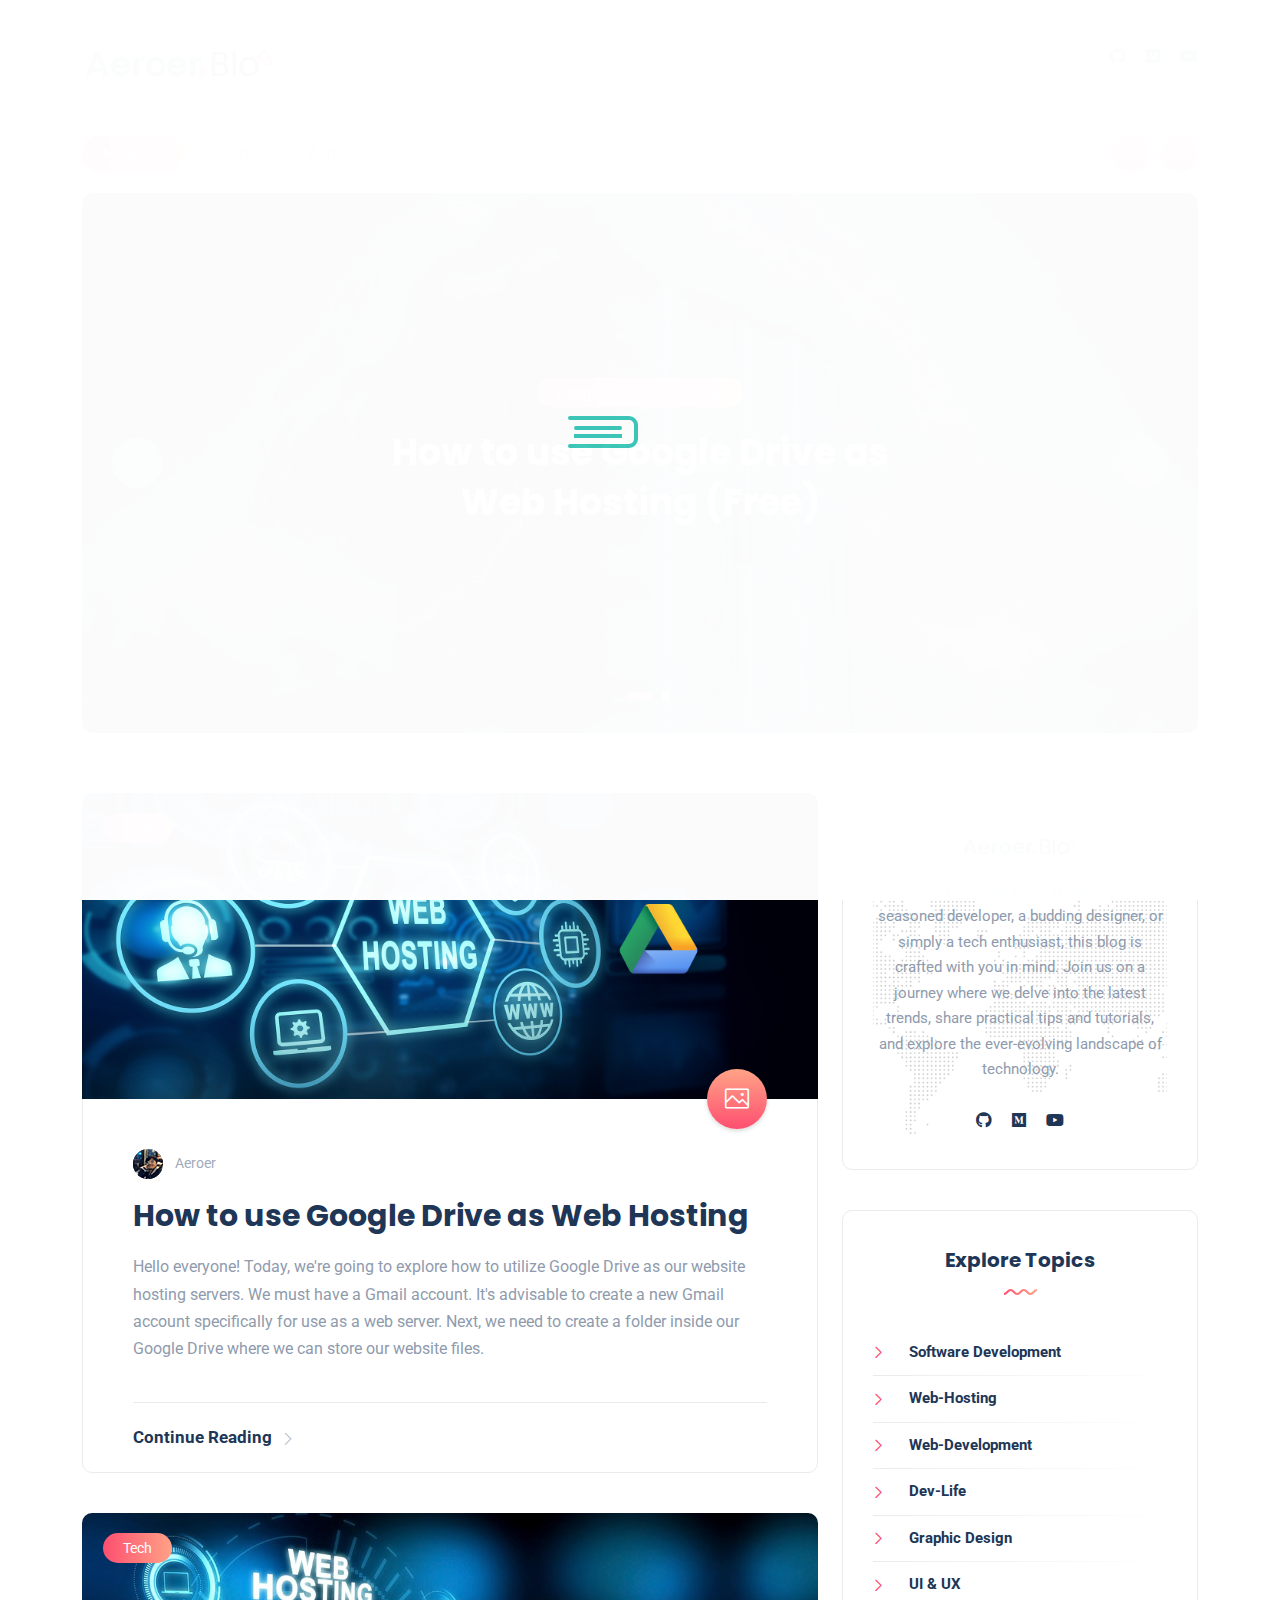
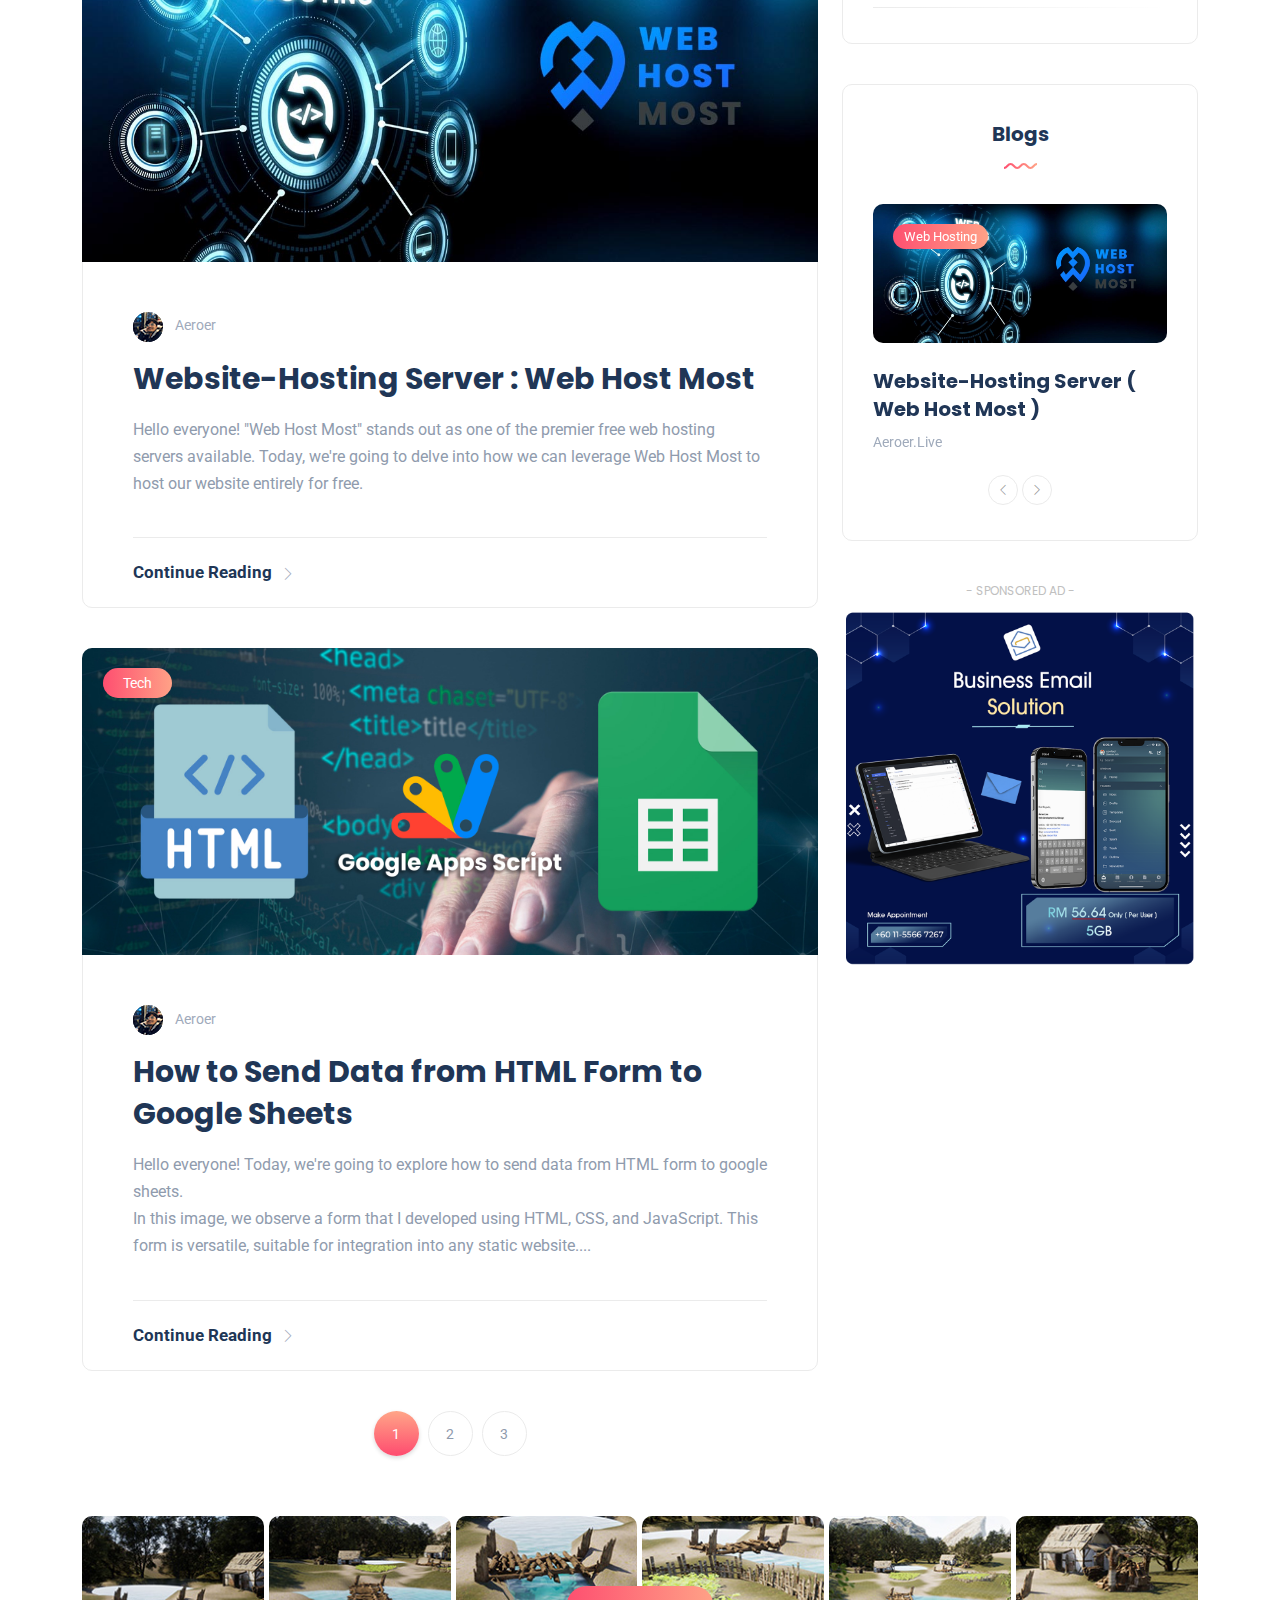
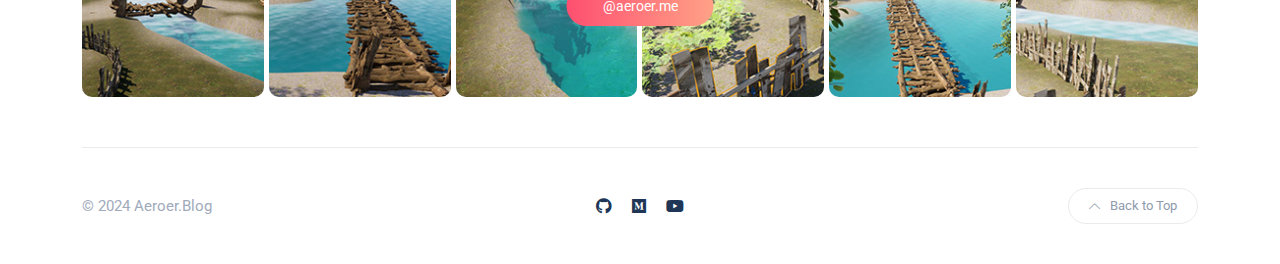
==== commit 837399c6: "Add Sponsored Ad" ====
--- a/index.html
+++ b/index.html
@@ -413,13 +413,13 @@
 							</div>		
 						</div>
 
-						<!-- widget advertisement 
+						<!-- widget advertisement -->
 						<div class="widget no-container rounded text-md-center">
 							<span class="ads-title">- Sponsored Ad -</span>
-							<a href="#" class="widget-ads">
-								<img src="images/ads/ad-360.png" alt="Advertisement" />	
+							<a href="https://aeroer.live/businessemail" class="widget-ads">
+								<img src="images/ads/Eamil.png" alt="Advertisement" />	
 							</a>
-						</div -->
+						</div>
 
 					</div>
 
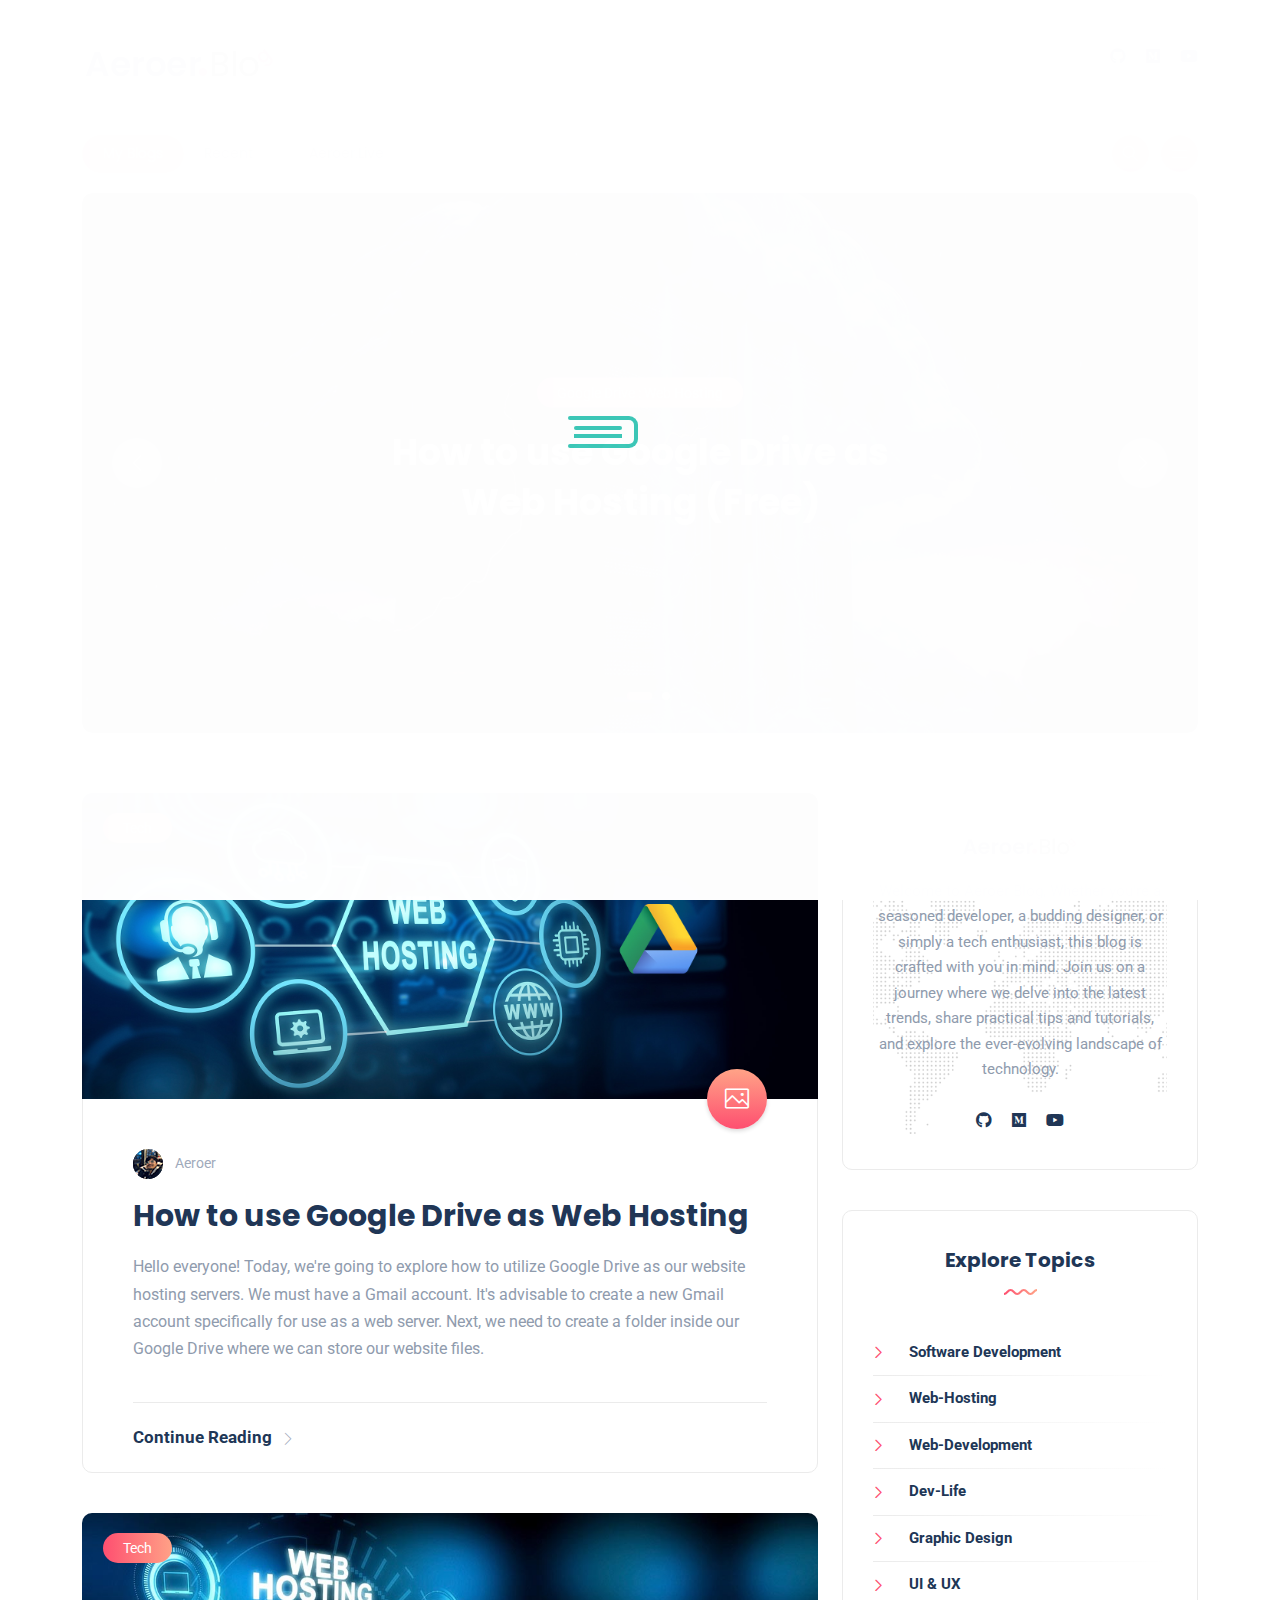
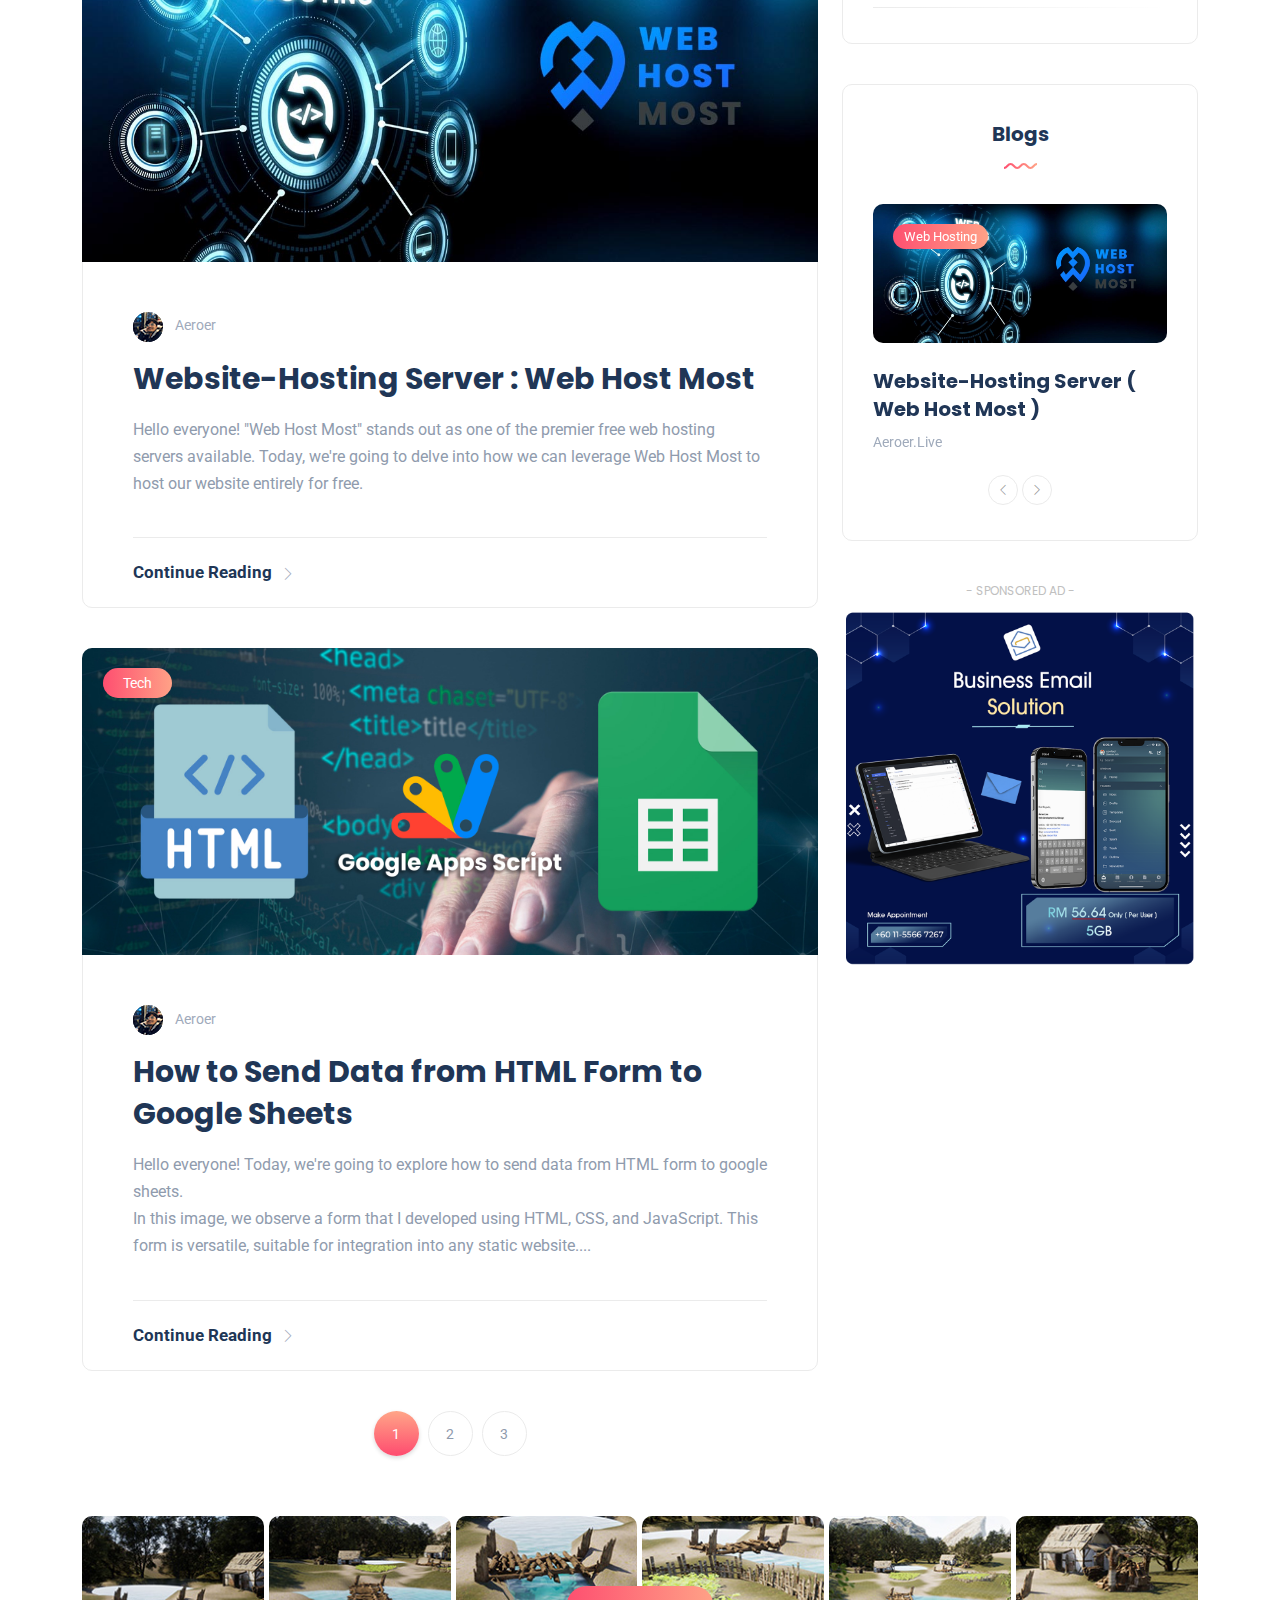
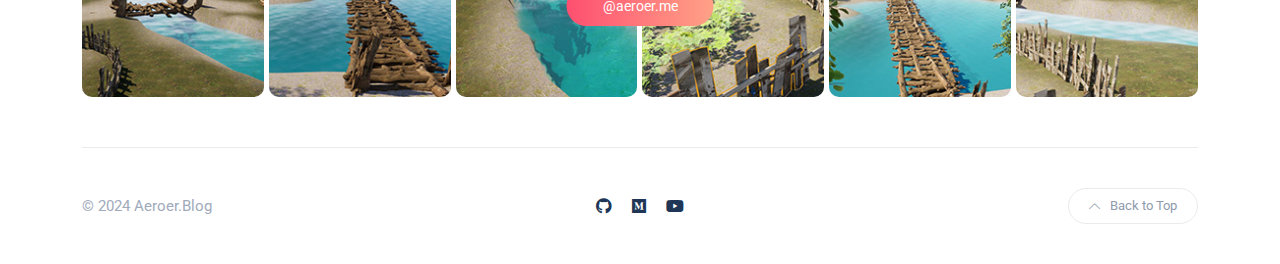
==== commit 7e1fcc59: "Add target=_blan" ====
--- a/index.html
+++ b/index.html
@@ -416,7 +416,7 @@
 						<!-- widget advertisement -->
 						<div class="widget no-container rounded text-md-center">
 							<span class="ads-title">- Sponsored Ad -</span>
-							<a href="https://aeroer.live/businessemail" class="widget-ads">
+							<a href="https://aeroer.live/businessemail" target="_blank" class="widget-ads">
 								<img src="images/ads/Eamil.png" alt="Advertisement" />	
 							</a>
 						</div>
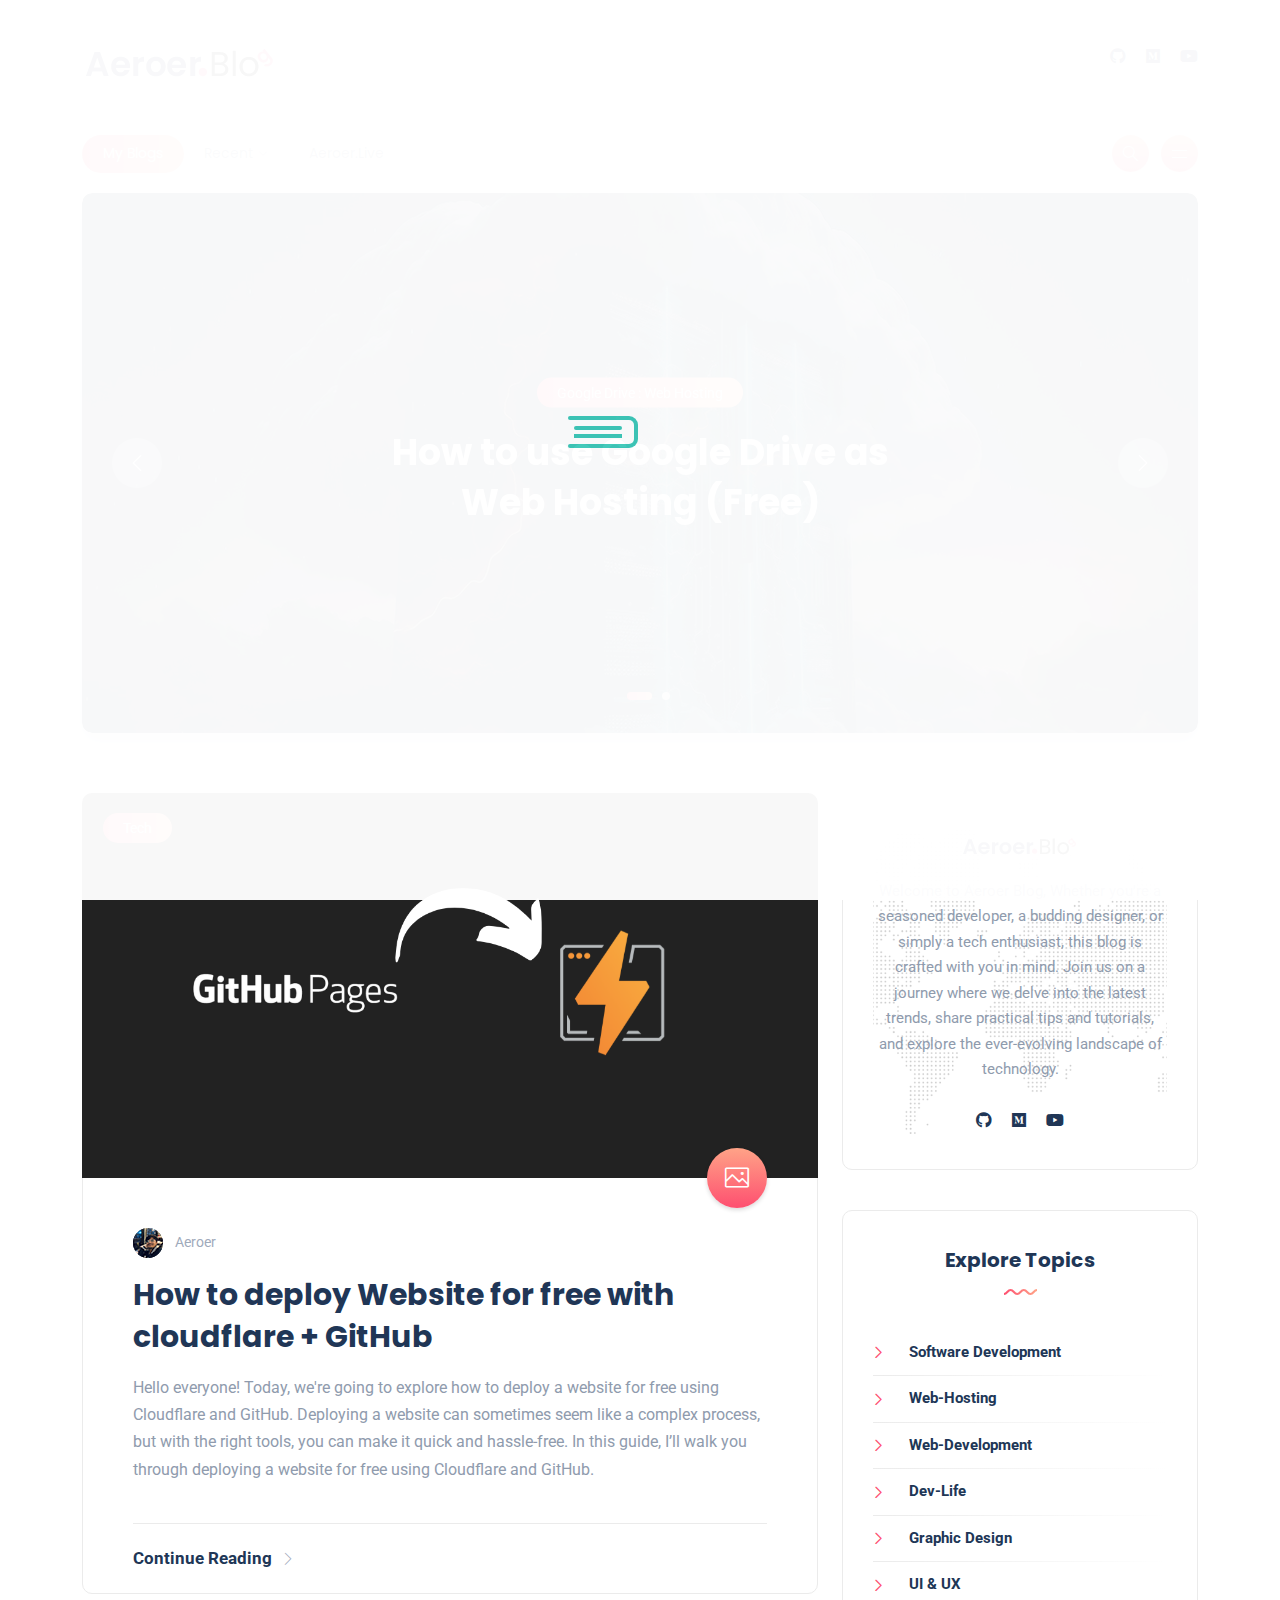
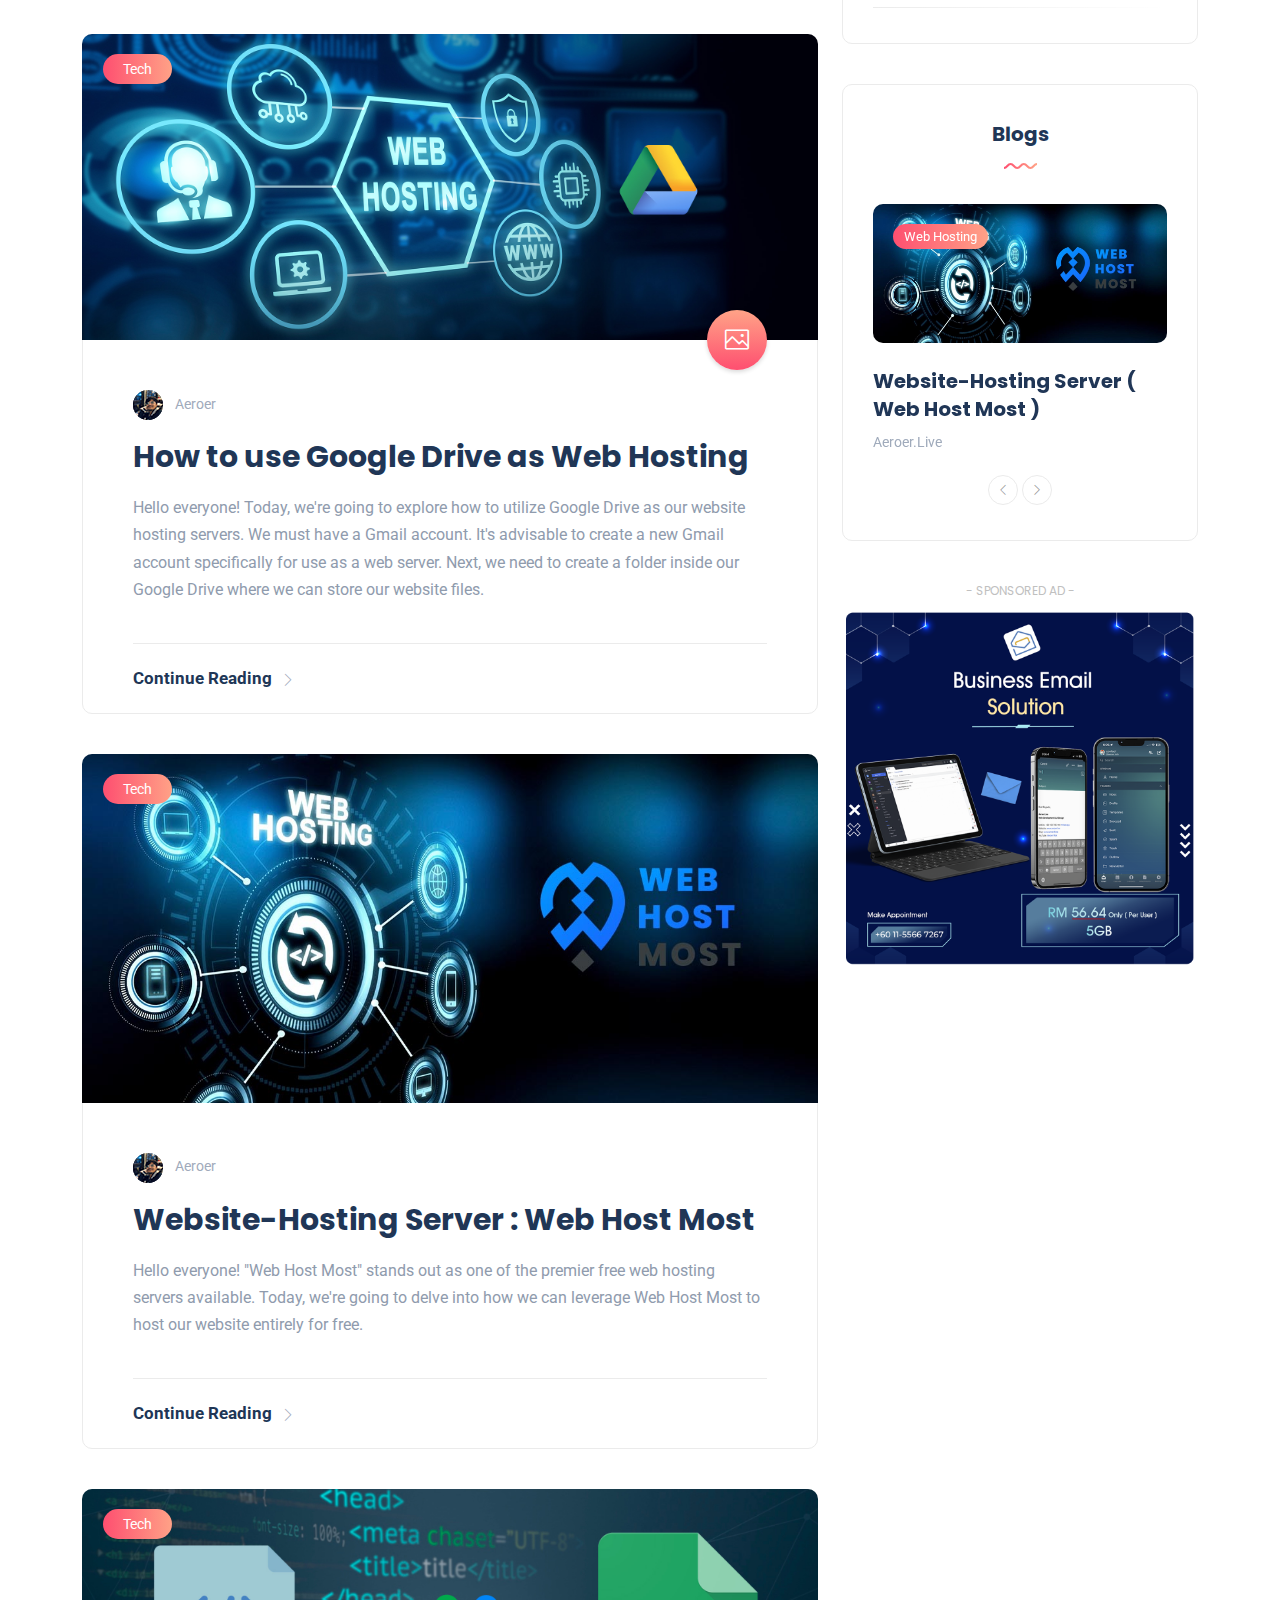
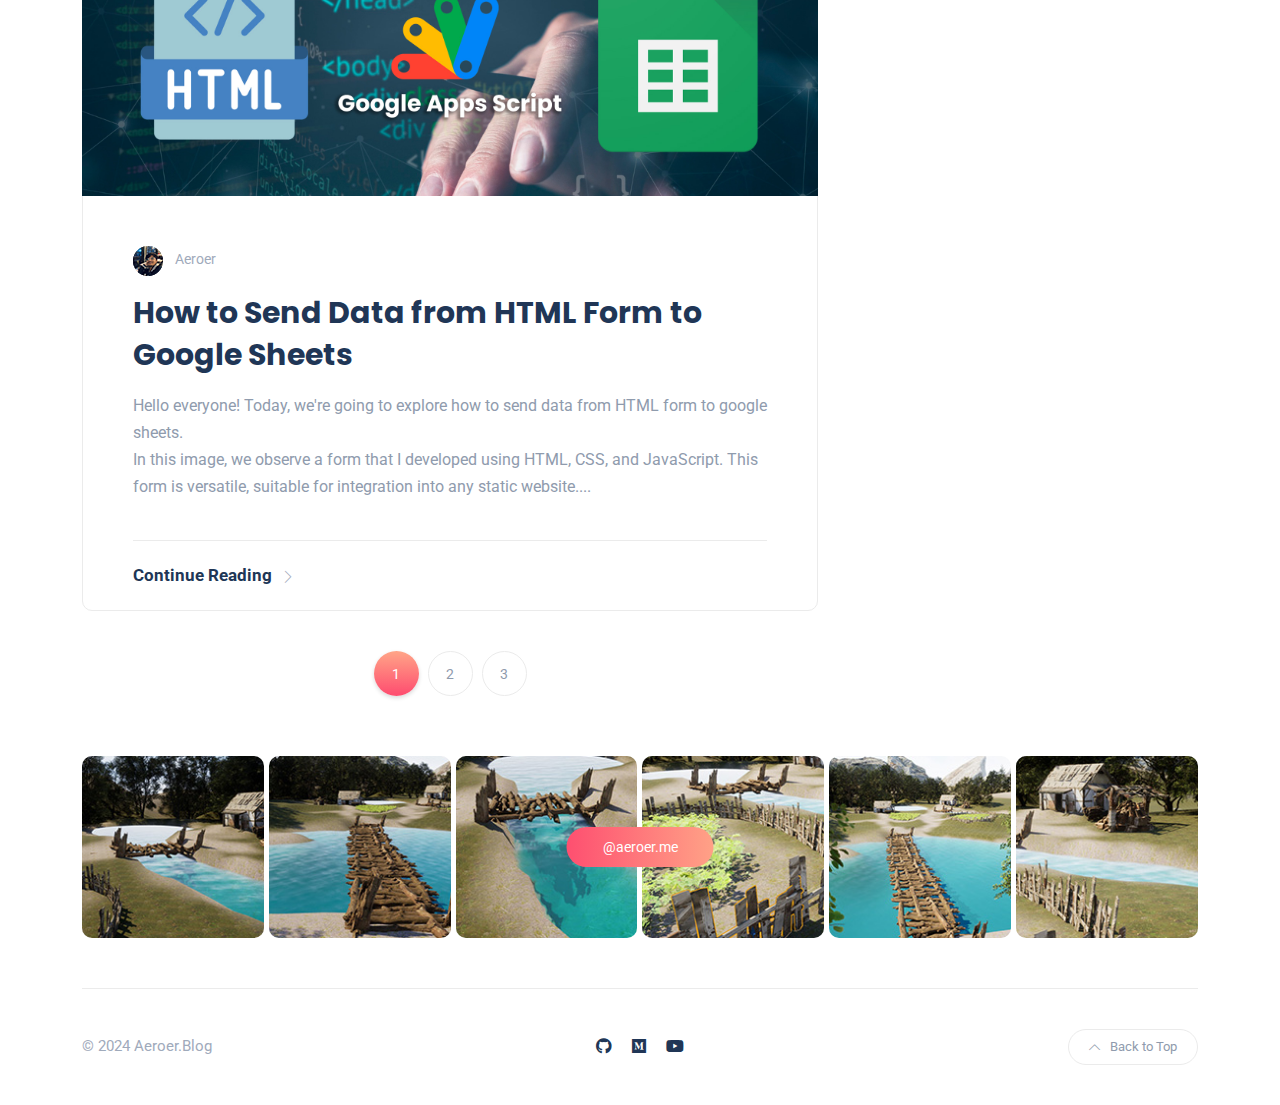
==== commit 4fc16e2f: "Add Blog about cloudflare website Deploying" ====
--- a/index.html
+++ b/index.html
@@ -103,6 +103,7 @@
 											<li><a class="dropdown-item" href="webhosting.html">Google Drive : Web-Host</a></li>
 											<li><a class="dropdown-item" href="webhostmost.html">Web Host Most</a></li>
 											<li><a class="dropdown-item" href="webdata.html">Web Form Data Transfer</a></li>
+											<li><a class="dropdown-item" href="cloudflare.html">Cloudflare Website Deployment</a></li>
 										</ul>
 									</li>
 
@@ -175,6 +176,39 @@
 			<div class="row gy-4">
 
 				<div class="col-lg-8">
+
+					<!-- post -->
+					<div class="post post-classic rounded bordered">
+						<div class="thumb top-rounded">
+							<a href="#" class="category-badge lg position-absolute">Tech</a>
+							<span class="post-format">
+								<i class="icon-picture"></i>
+							</span>
+							<a href="cloudflare.html">
+								<div class="inner">
+									<img src="images/posts/cloudflare+github.png" alt="post-title" />
+								</div>
+							</a>
+						</div>
+						<div class="details">
+							<ul class="meta list-inline mb-0">
+								<li class="list-inline-item"><a href="#"><img src="images/other/author-sm.png" class="author" alt="author"/>Aeroer</a></li>
+							</ul>
+							<h5 class="post-title mb-3 mt-3"><a href="cloudflare.html">How to deploy Website for free with cloudflare + GitHub</a></h5>
+							<p class="excerpt mb-0">Hello everyone! Today, we're going to explore how to deploy a website for free using Cloudflare and GitHub. 
+								Deploying a website can sometimes seem like a complex process, but with the right tools, you can make it quick and hassle-free. In this guide, I’ll walk you through deploying a website for free using Cloudflare and GitHub.
+							</p>
+							
+						</div>
+						<div class="post-bottom clearfix d-flex align-items-center">
+							<div class="float-end d-none d-md-block">
+								<a href="cloudflare.html" class="more-link">Continue Reading<i class="icon-arrow-right"></i></a>
+							</div>
+							<div class="more-button d-block d-md-none float-end">
+								<a href="#"><span class="icon-options"></span></a>
+							</div>
+						</div>
+					</div>
 
 					<!-- post -->
 					<div class="post post-classic rounded bordered">
--- a/css/style.css
+++ b/css/style.css
@@ -77,6 +77,23 @@
   width: 100%;
   top: 0;
   z-index: 1031;
+}
+
+.video-container {
+  position: relative;
+  padding-bottom: 56.25%; /* 16:9 aspect ratio */
+  height: 0;
+  overflow: hidden;
+  max-width: 100%;
+  background: #000;
+}
+.video-container iframe {
+  position: absolute;
+  top: 0;
+  left: 0;
+  width: 100%;
+  height: 100%;
+  border: 0;
 }
 
 .book {
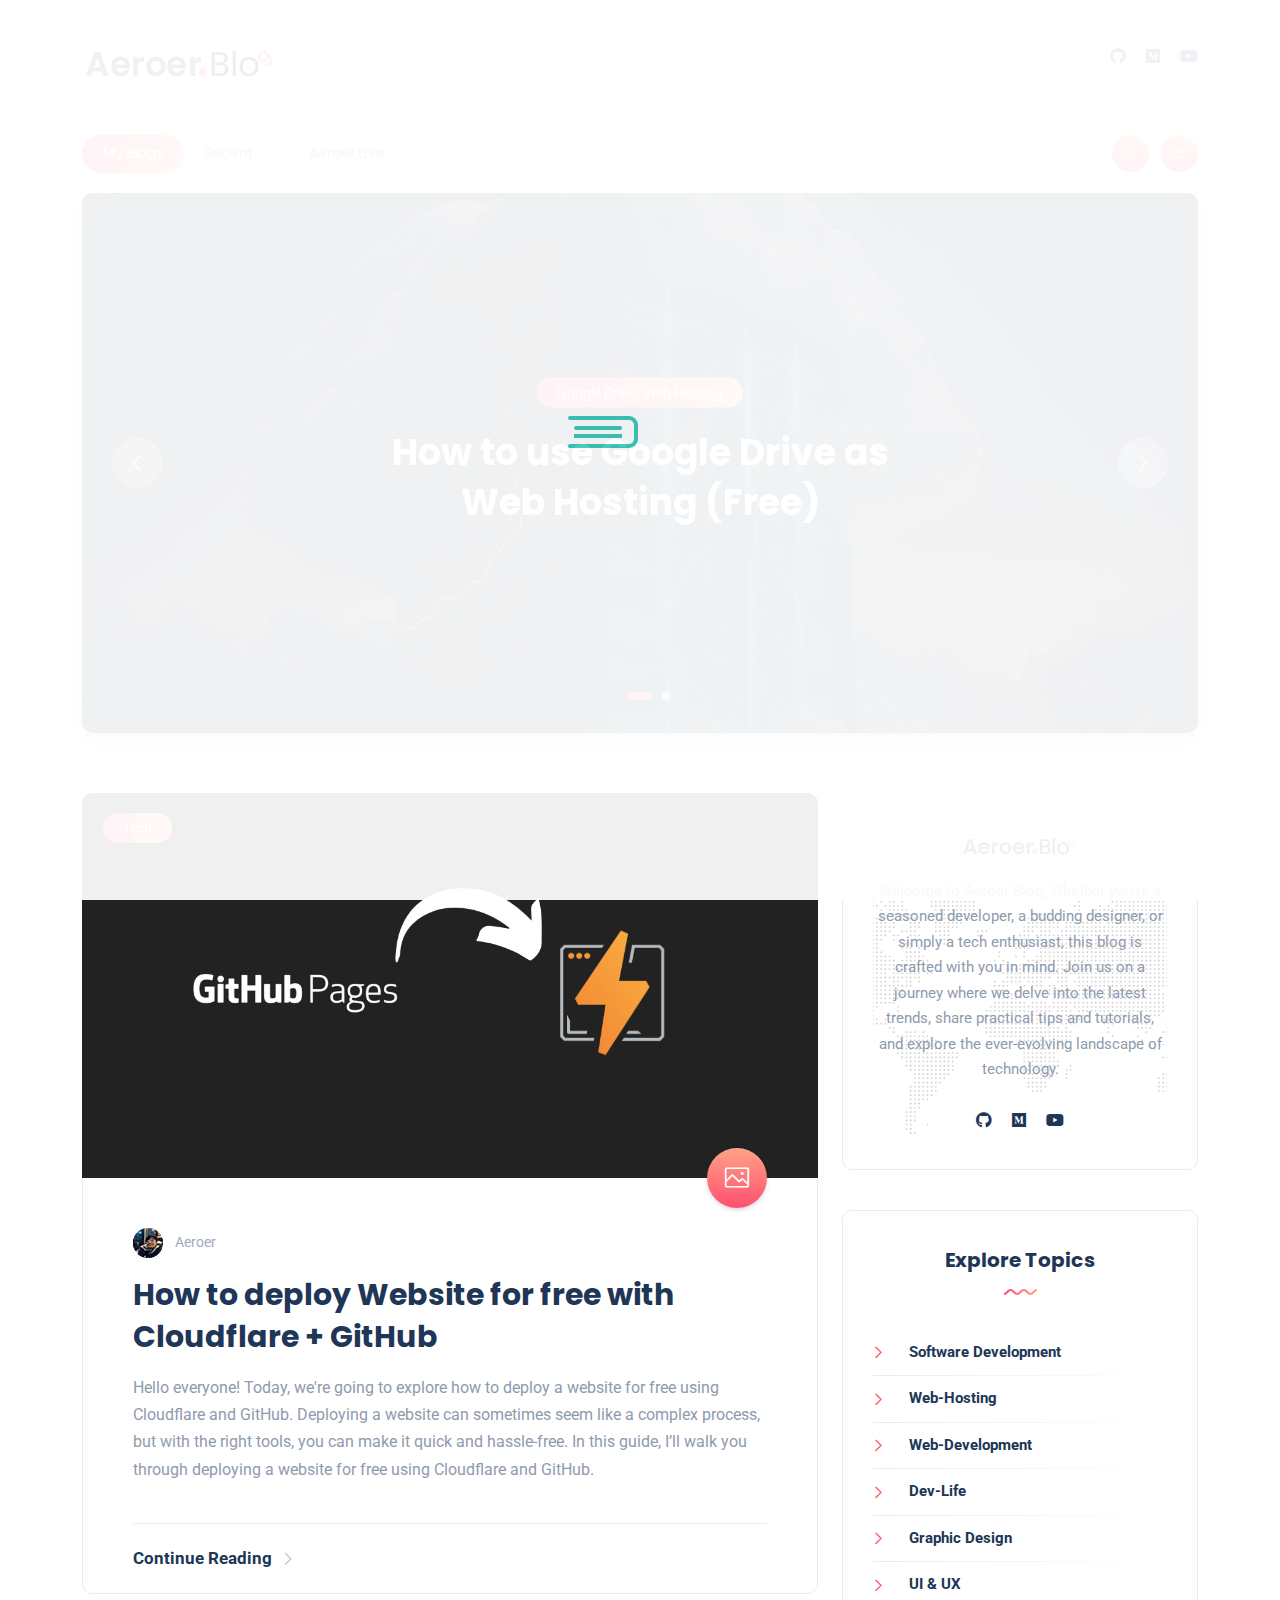
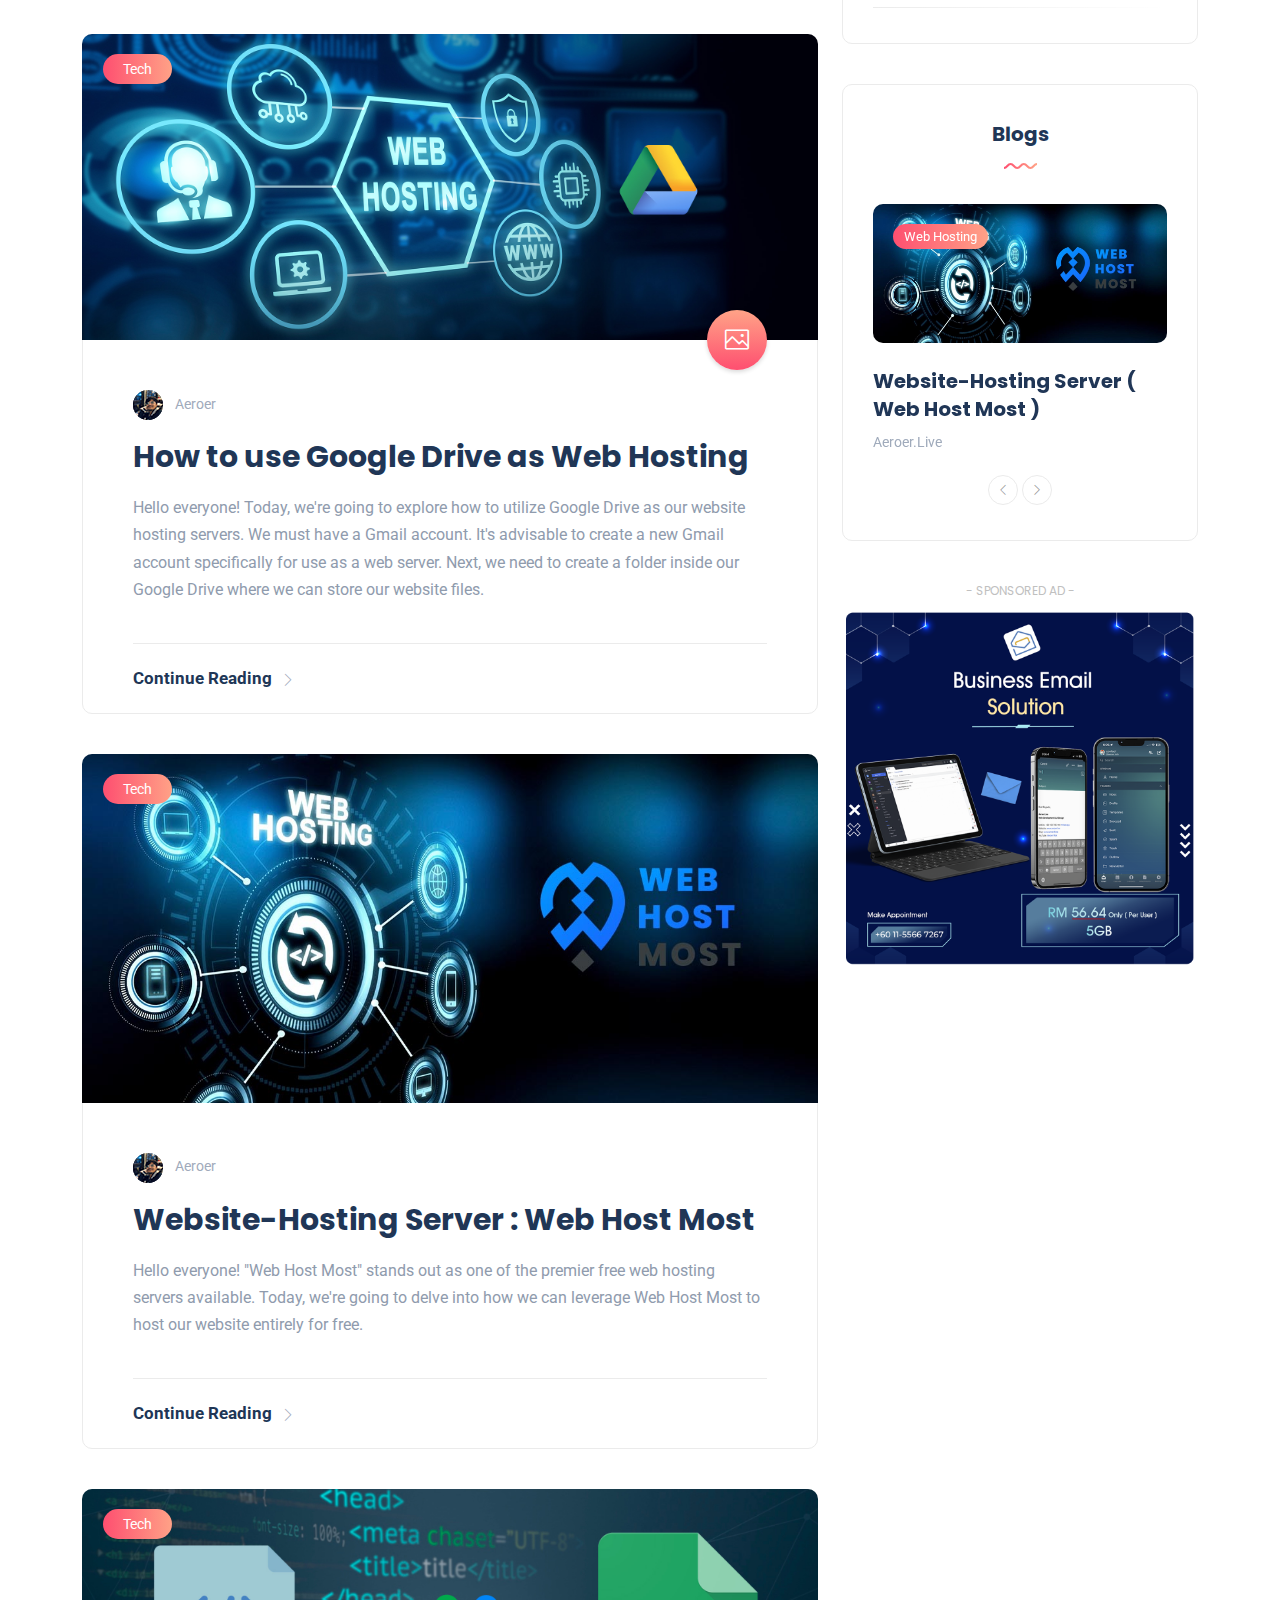
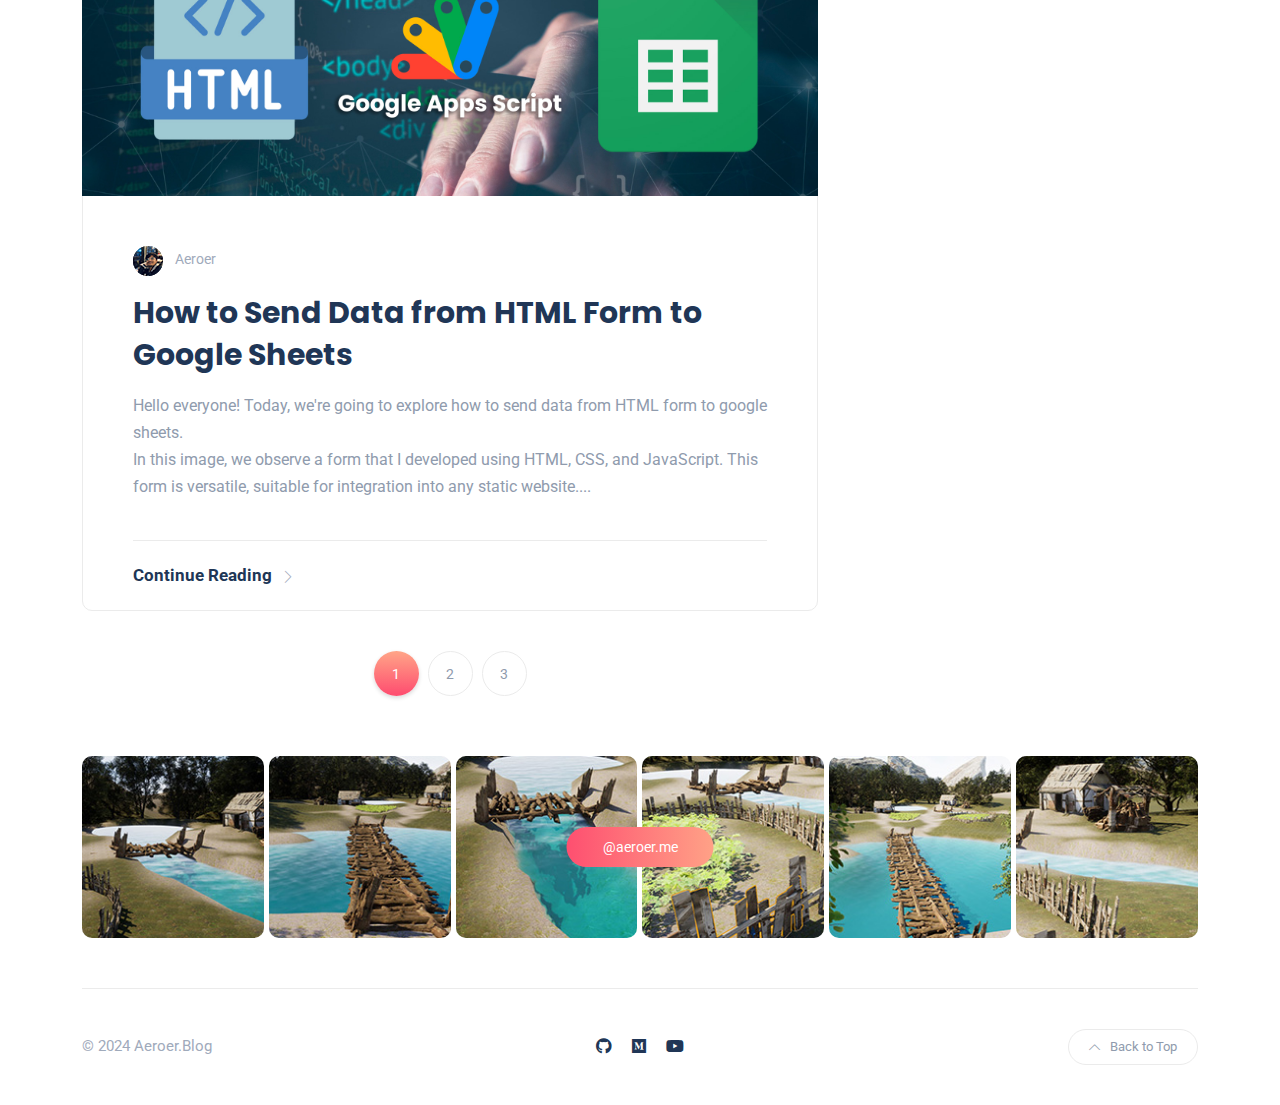
==== commit e0a5de2f: "The C latter capital on Cloudflare words" ====
--- a/index.html
+++ b/index.html
@@ -194,7 +194,7 @@
 							<ul class="meta list-inline mb-0">
 								<li class="list-inline-item"><a href="#"><img src="images/other/author-sm.png" class="author" alt="author"/>Aeroer</a></li>
 							</ul>
-							<h5 class="post-title mb-3 mt-3"><a href="cloudflare.html">How to deploy Website for free with cloudflare + GitHub</a></h5>
+							<h5 class="post-title mb-3 mt-3"><a href="cloudflare.html">How to deploy Website for free with Cloudflare + GitHub</a></h5>
 							<p class="excerpt mb-0">Hello everyone! Today, we're going to explore how to deploy a website for free using Cloudflare and GitHub. 
 								Deploying a website can sometimes seem like a complex process, but with the right tools, you can make it quick and hassle-free. In this guide, I’ll walk you through deploying a website for free using Cloudflare and GitHub.
 							</p>
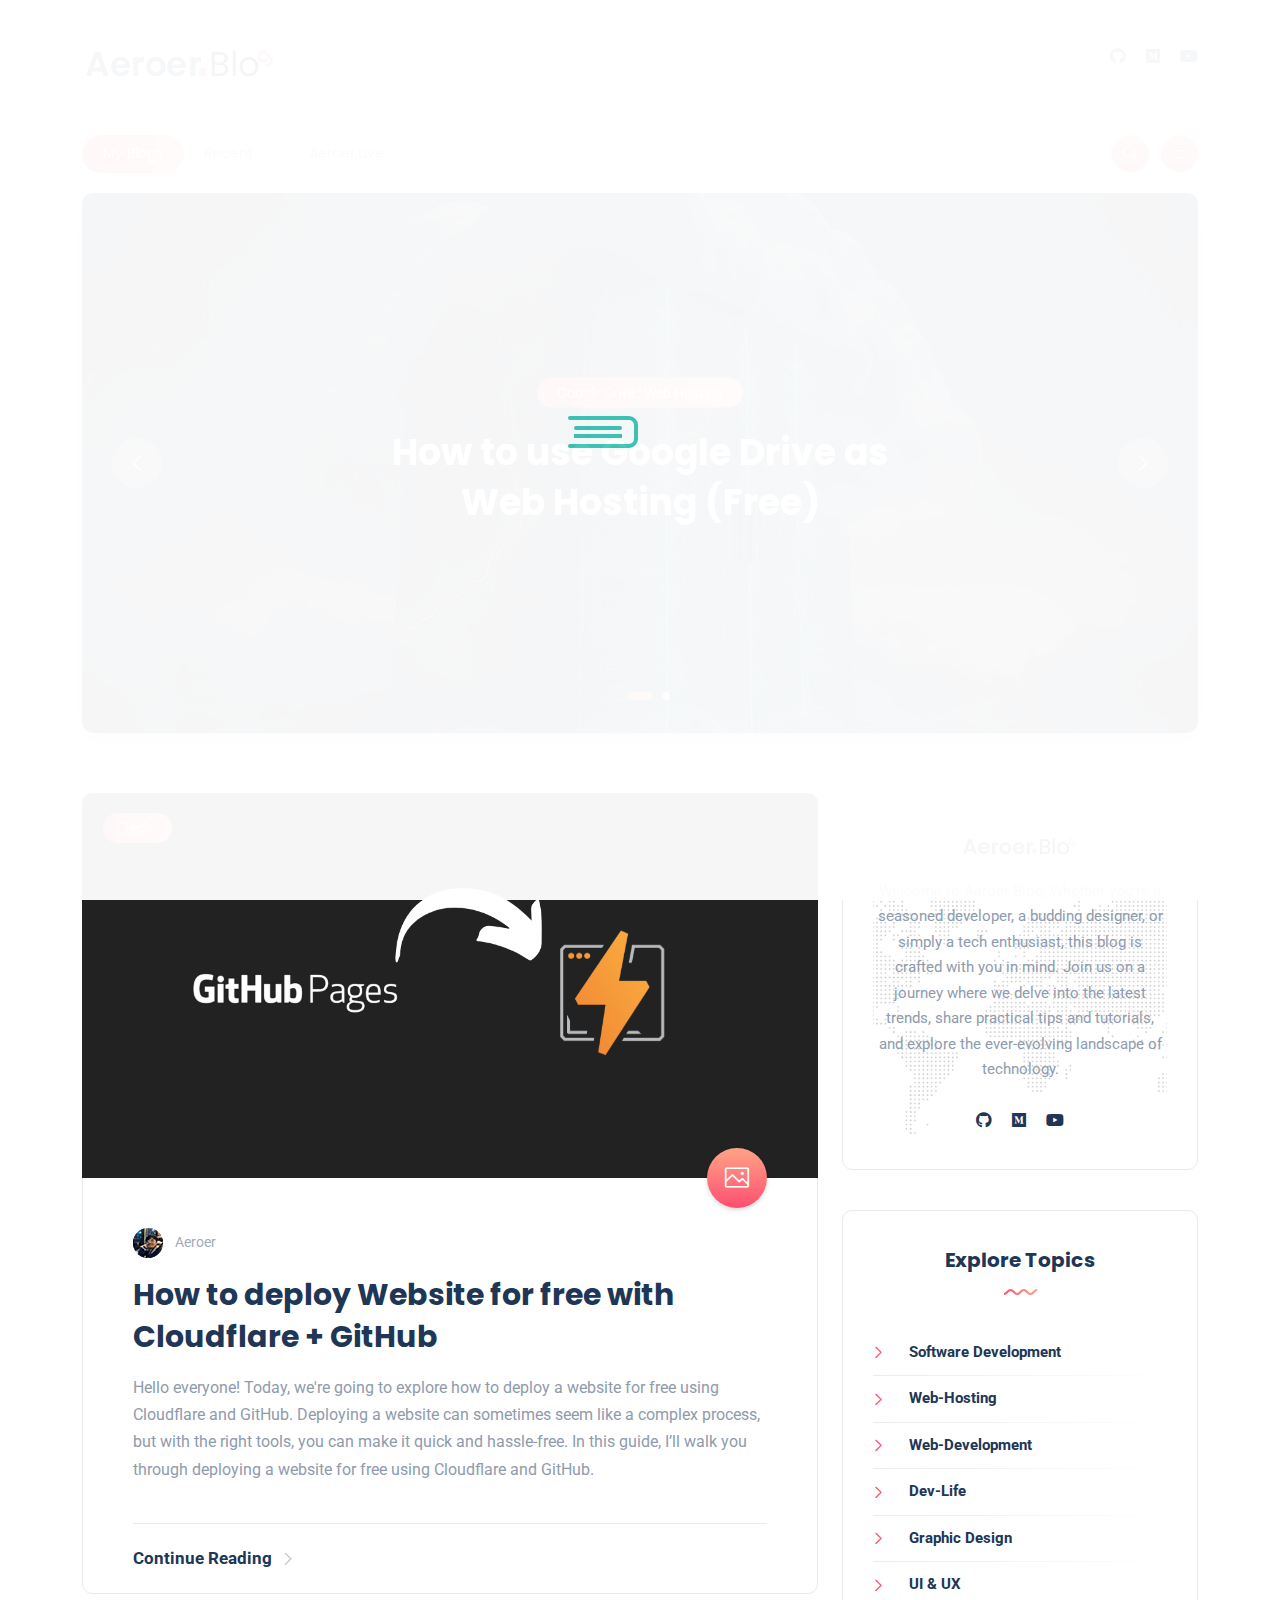
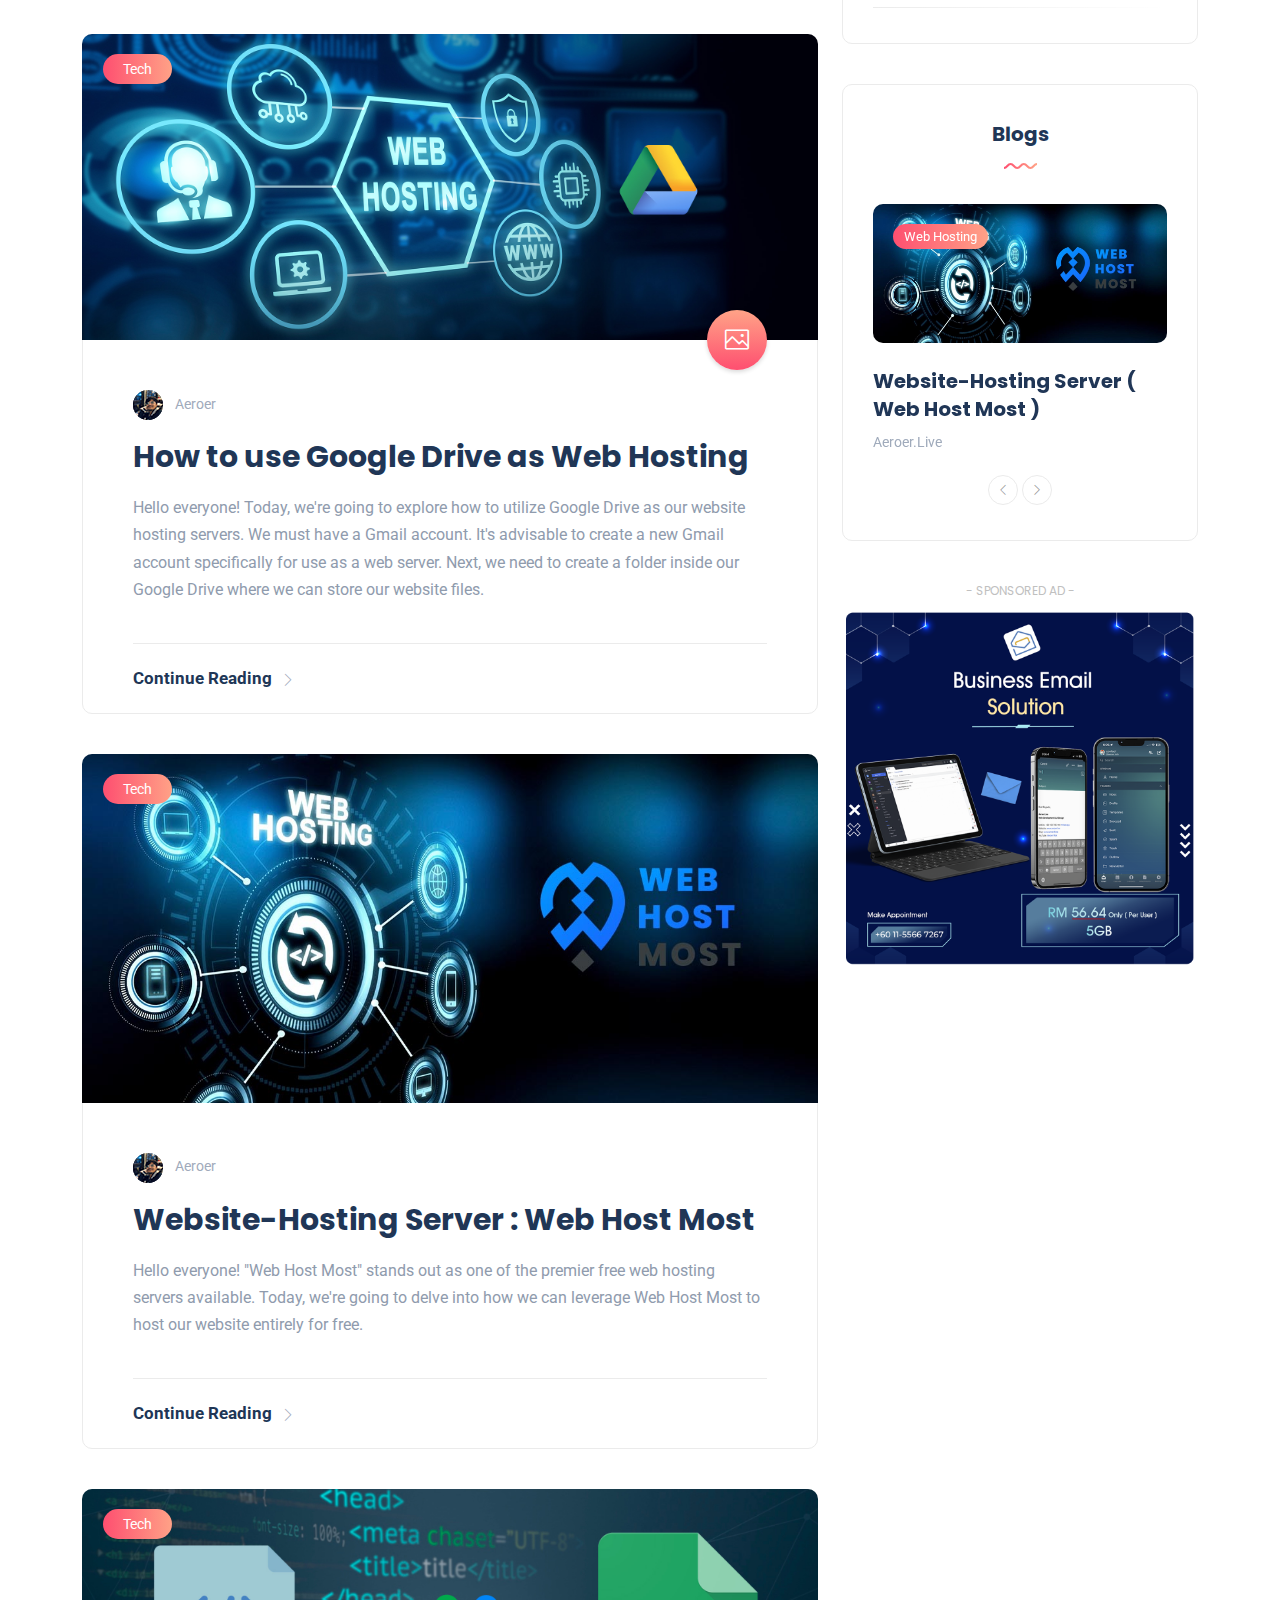
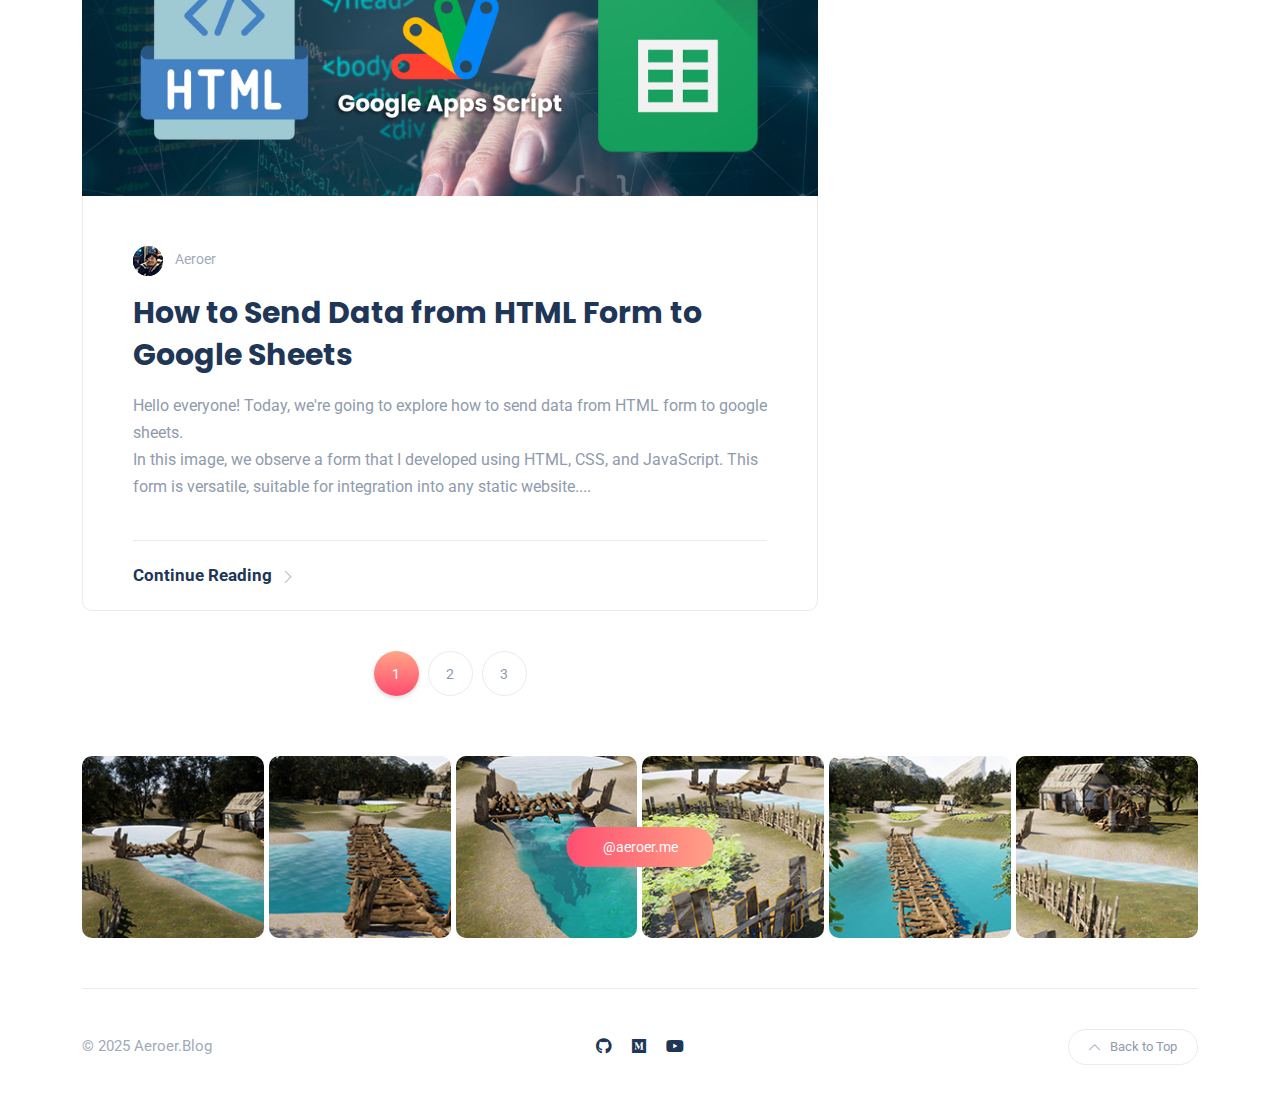
==== commit 32f6670f: "Update Link & Copyright date" ====
--- a/index.html
+++ b/index.html
@@ -468,7 +468,7 @@
 	<div class="instagram">
 		<div class="container-xl">
 			<!-- button -->
-			<a href="https://www.instagram.com/aeroer.me/" target="_blank" class="btn btn-default btn-instagram">@aeroer.me</a>
+			<a href="https://www.instagram.com/aeroer.live/" target="_blank" class="btn btn-default btn-instagram">@aeroer.me</a>
 			<!-- images -->
 			<div class="instagram-feed d-flex flex-wrap">
 				<div class="insta-item col-sm-2 col-6 col-md-2">
@@ -512,7 +512,7 @@
 				<div class="row d-flex align-items-center gy-4">
 					<!-- copyright text -->
 					<div class="col-md-4">
-						<span class="copyright">© 2024 Aeroer.Blog</span>
+						<span class="copyright">© 2025 Aeroer.Blog</span>
 					</div>
 
 					<!-- social icons -->
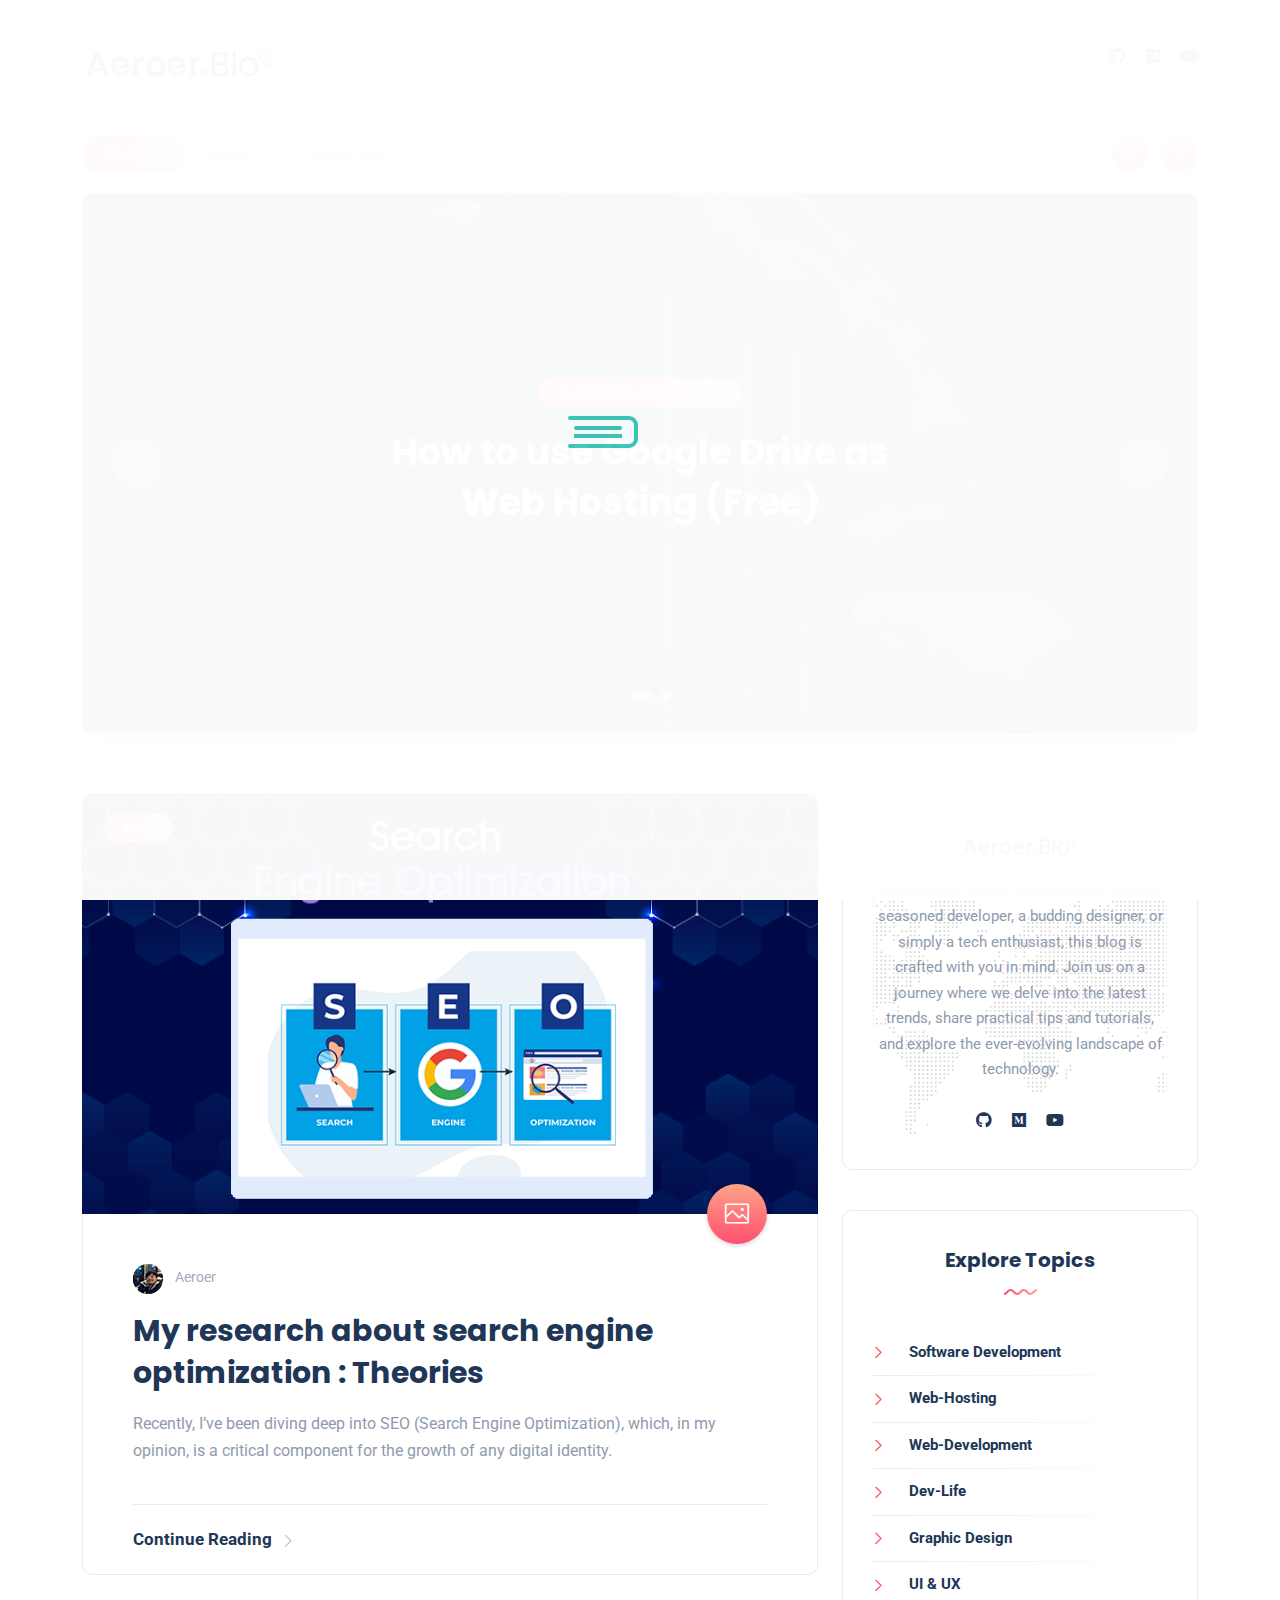
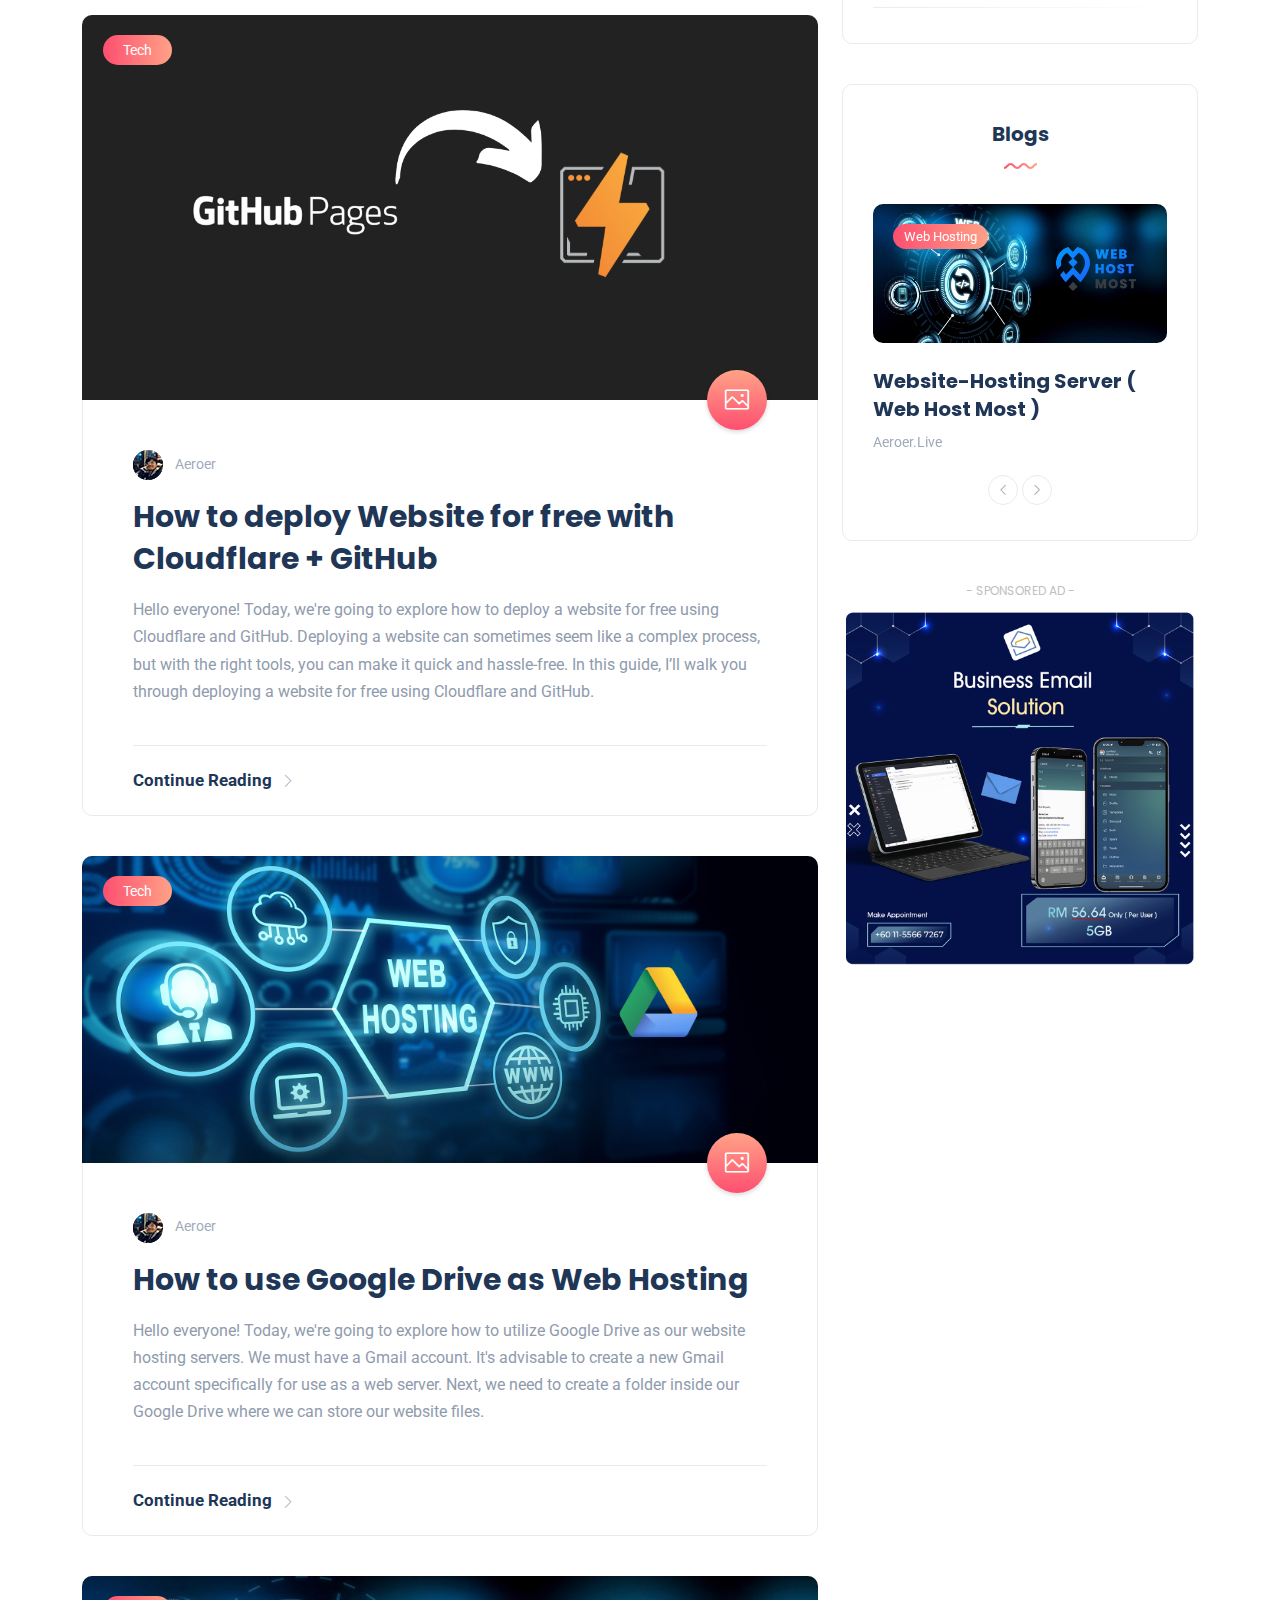
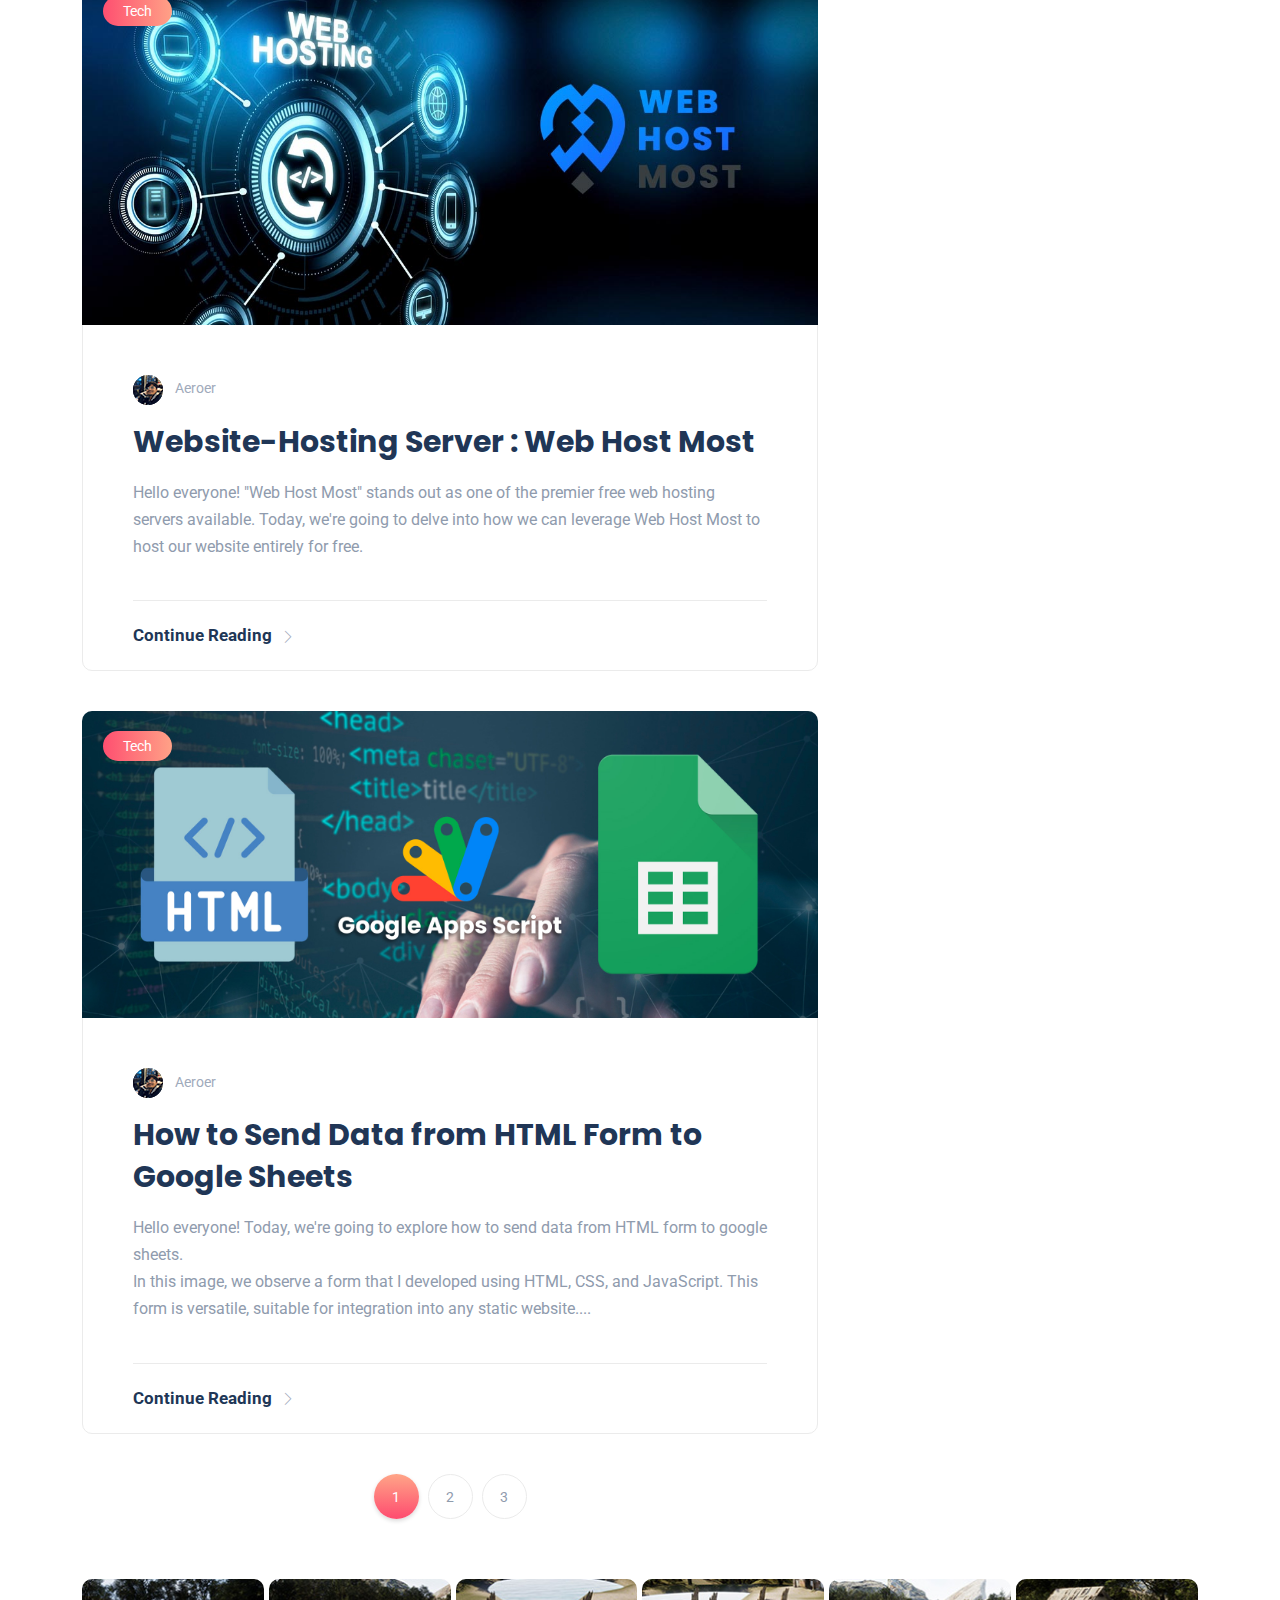
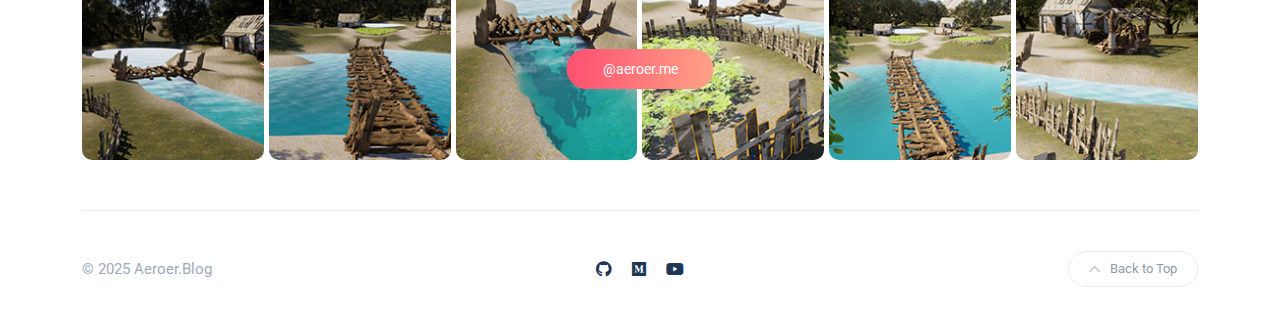
==== commit 880bc3b2: "Update SEO Blog - Make it Live" ====
--- a/index.html
+++ b/index.html
@@ -100,6 +100,7 @@
 									<li class="nav-item dropdown">
 									<a class="nav-link dropdown-toggle" href="#">Recent</a>
 										<ul class="dropdown-menu">
+											<li><a class="dropdown-item" href="seo.html">SEO</a></li>
 											<li><a class="dropdown-item" href="webhosting.html">Google Drive : Web-Host</a></li>
 											<li><a class="dropdown-item" href="webhostmost.html">Web Host Most</a></li>
 											<li><a class="dropdown-item" href="webdata.html">Web Form Data Transfer</a></li>
@@ -176,6 +177,37 @@
 			<div class="row gy-4">
 
 				<div class="col-lg-8">
+
+					<!-- post -->
+					<div class="post post-classic rounded bordered">
+						<div class="thumb top-rounded">
+							<a href="#" class="category-badge lg position-absolute">Tech</a>
+							<span class="post-format">
+								<i class="icon-picture"></i>
+							</span>
+							<a href="cloudflare.html">
+								<div class="inner">
+									<img src="images/posts/seo.png" alt="post-title" />
+								</div>
+							</a>
+						</div>
+						<div class="details">
+							<ul class="meta list-inline mb-0">
+								<li class="list-inline-item"><a href="#"><img src="images/other/author-sm.png" class="author" alt="author"/>Aeroer</a></li>
+							</ul>
+							<h5 class="post-title mb-3 mt-3"><a href="seo.html">My research about search engine optimization : Theories</a></h5>
+							<p class="excerpt mb-0">Recently, I’ve been diving deep into SEO (Search Engine Optimization), which, in my opinion, is a critical component for the growth of any digital identity.</p>
+							
+						</div>
+						<div class="post-bottom clearfix d-flex align-items-center">
+							<div class="float-end d-none d-md-block">
+								<a href="seo.html" class="more-link">Continue Reading<i class="icon-arrow-right"></i></a>
+							</div>
+							<div class="more-button d-block d-md-none float-end">
+								<a href="#"><span class="icon-options"></span></a>
+							</div>
+						</div>
+					</div>
 
 					<!-- post -->
 					<div class="post post-classic rounded bordered">
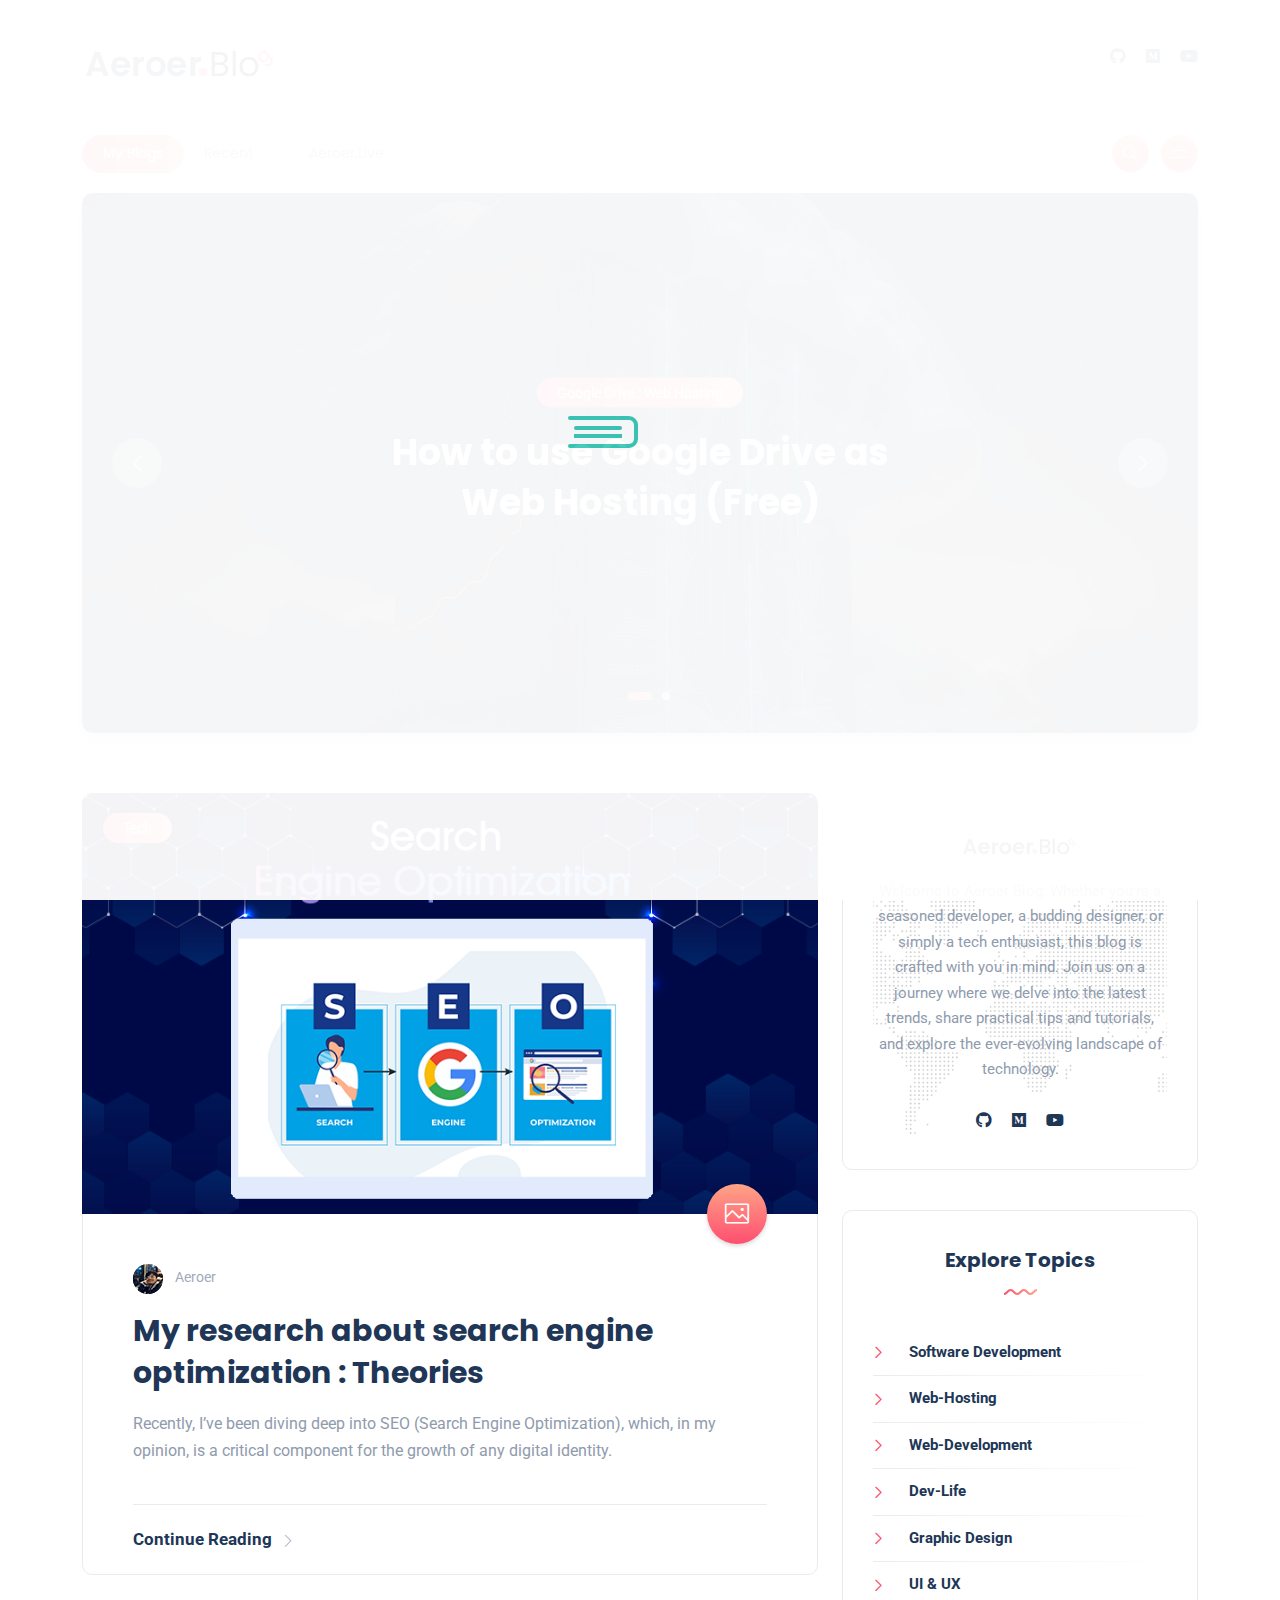
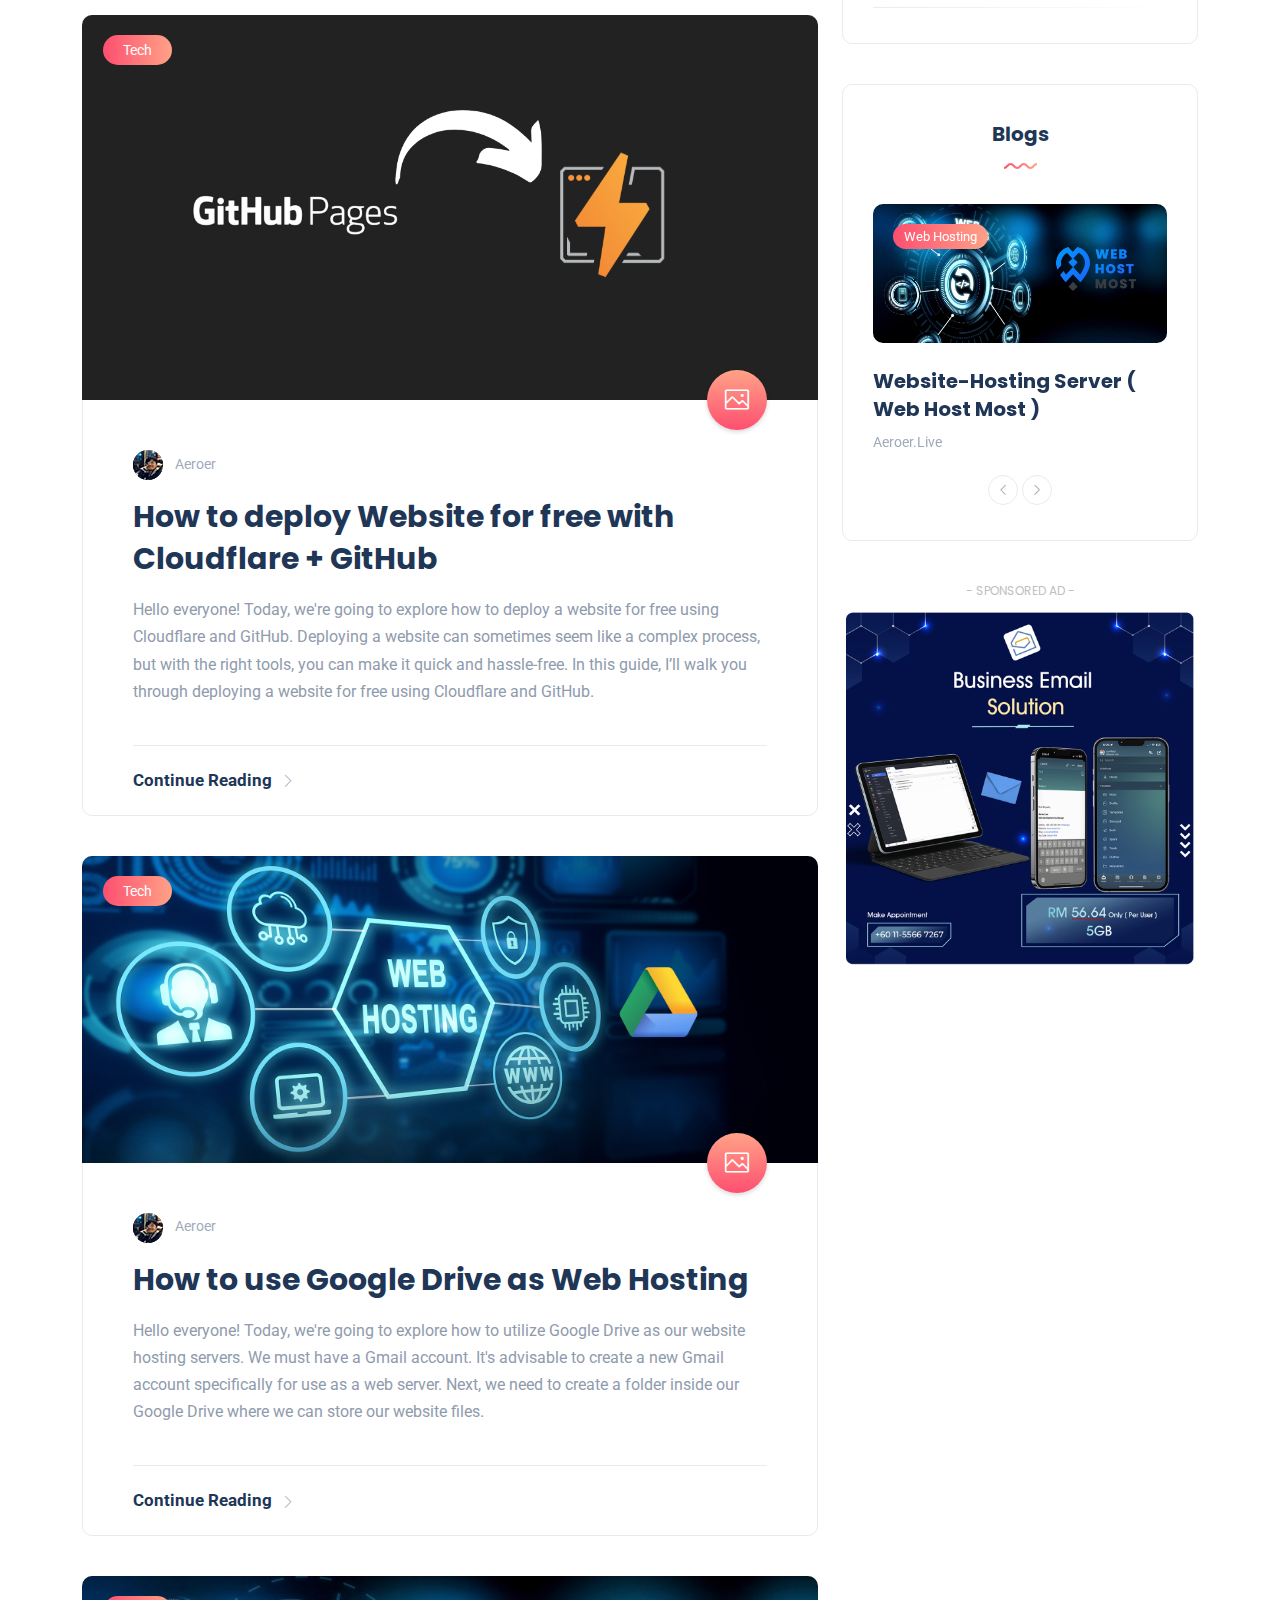
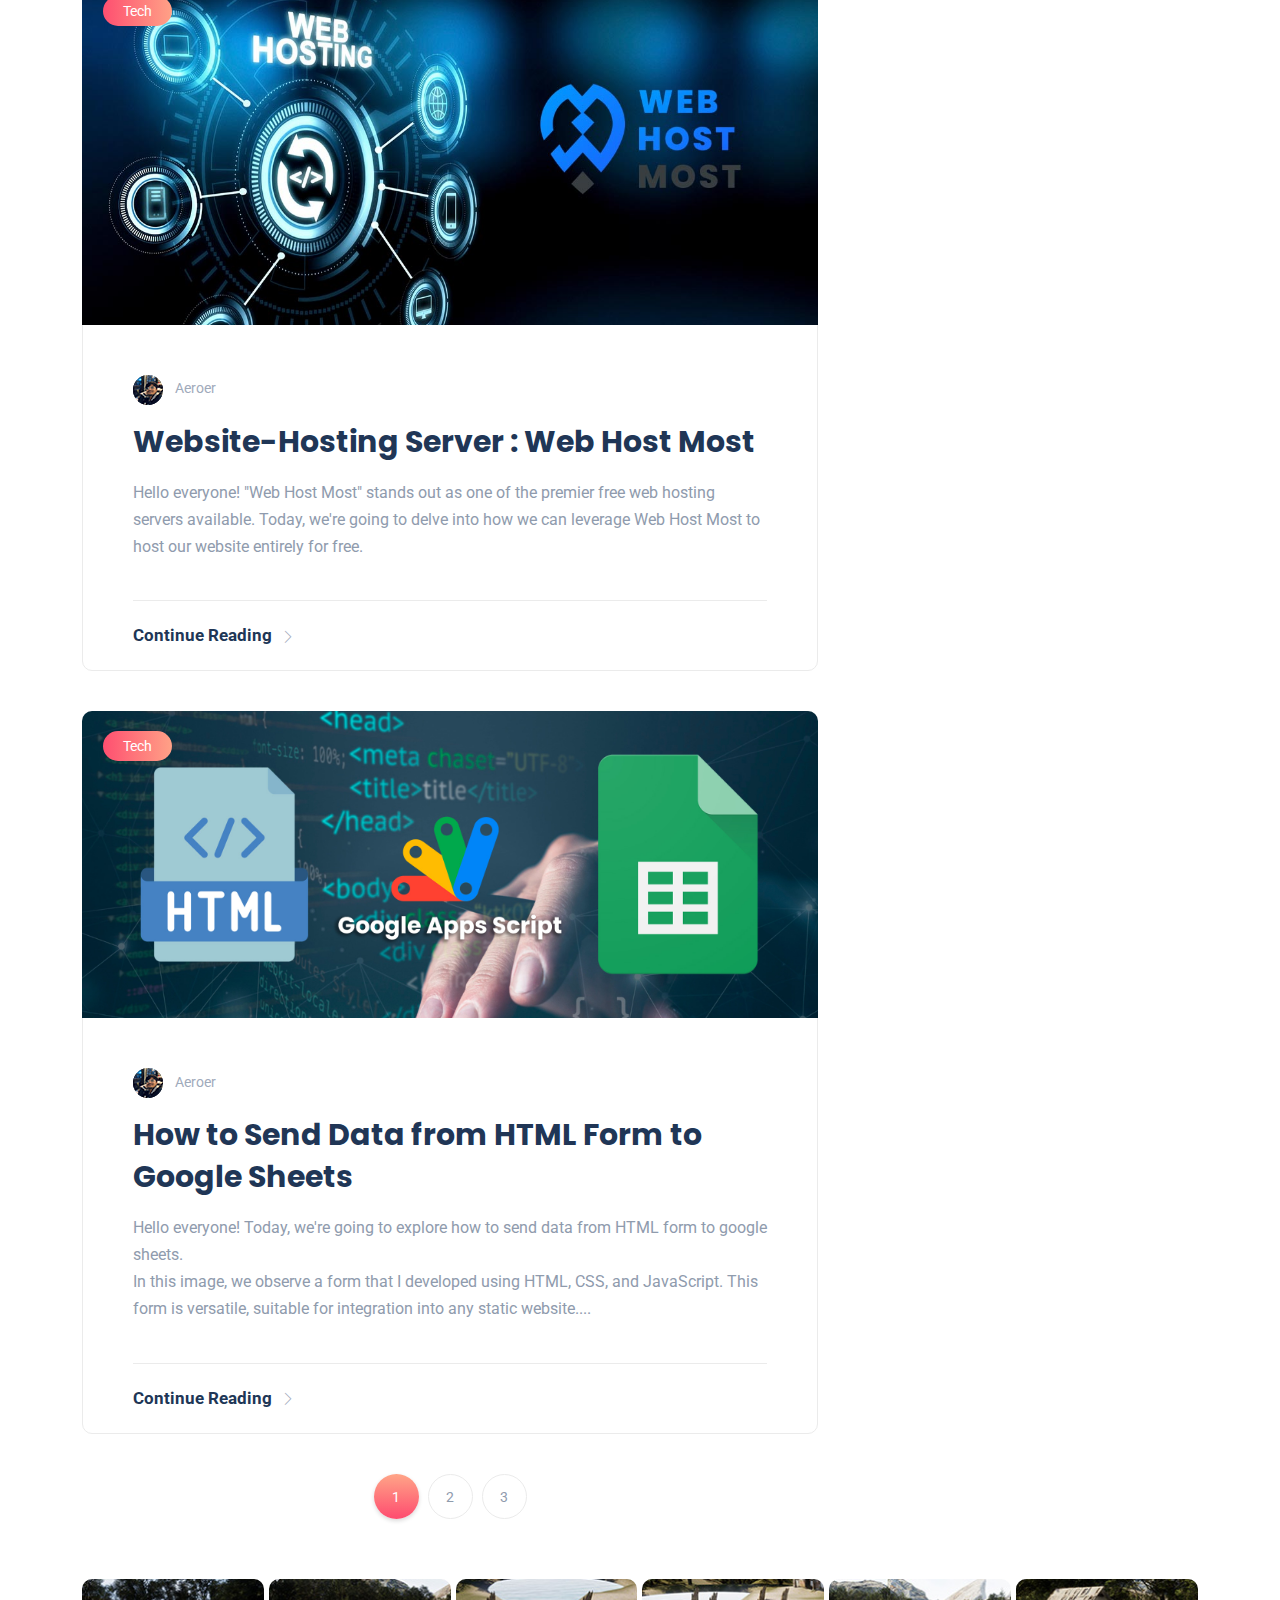
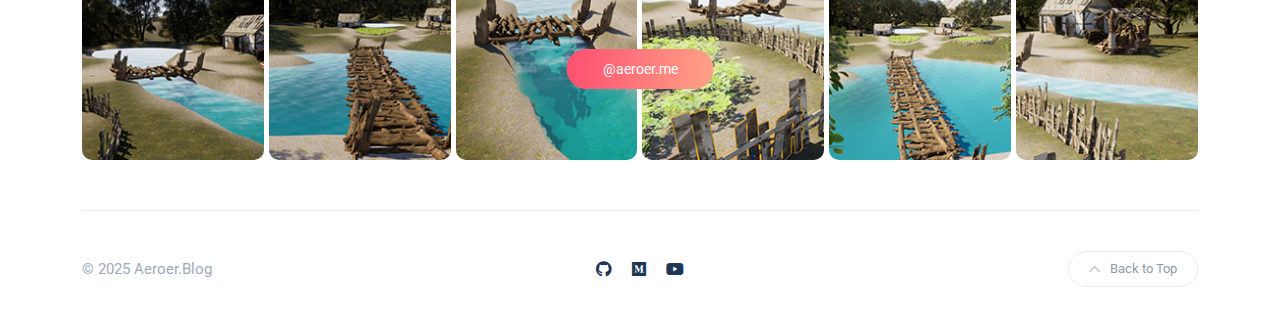
==== commit 74b9100f: "Update Link" ====
--- a/index.html
+++ b/index.html
@@ -100,7 +100,7 @@
 									<li class="nav-item dropdown">
 									<a class="nav-link dropdown-toggle" href="#">Recent</a>
 										<ul class="dropdown-menu">
-											<li><a class="dropdown-item" href="seo.html">SEO</a></li>
+											<li><a class="dropdown-item" href="seo.html">Search Engine Optimization (SEO)</a></li>
 											<li><a class="dropdown-item" href="webhosting.html">Google Drive : Web-Host</a></li>
 											<li><a class="dropdown-item" href="webhostmost.html">Web Host Most</a></li>
 											<li><a class="dropdown-item" href="webdata.html">Web Form Data Transfer</a></li>
@@ -185,7 +185,7 @@
 							<span class="post-format">
 								<i class="icon-picture"></i>
 							</span>
-							<a href="cloudflare.html">
+							<a href="seo.html">
 								<div class="inner">
 									<img src="images/posts/seo.png" alt="post-title" />
 								</div>
